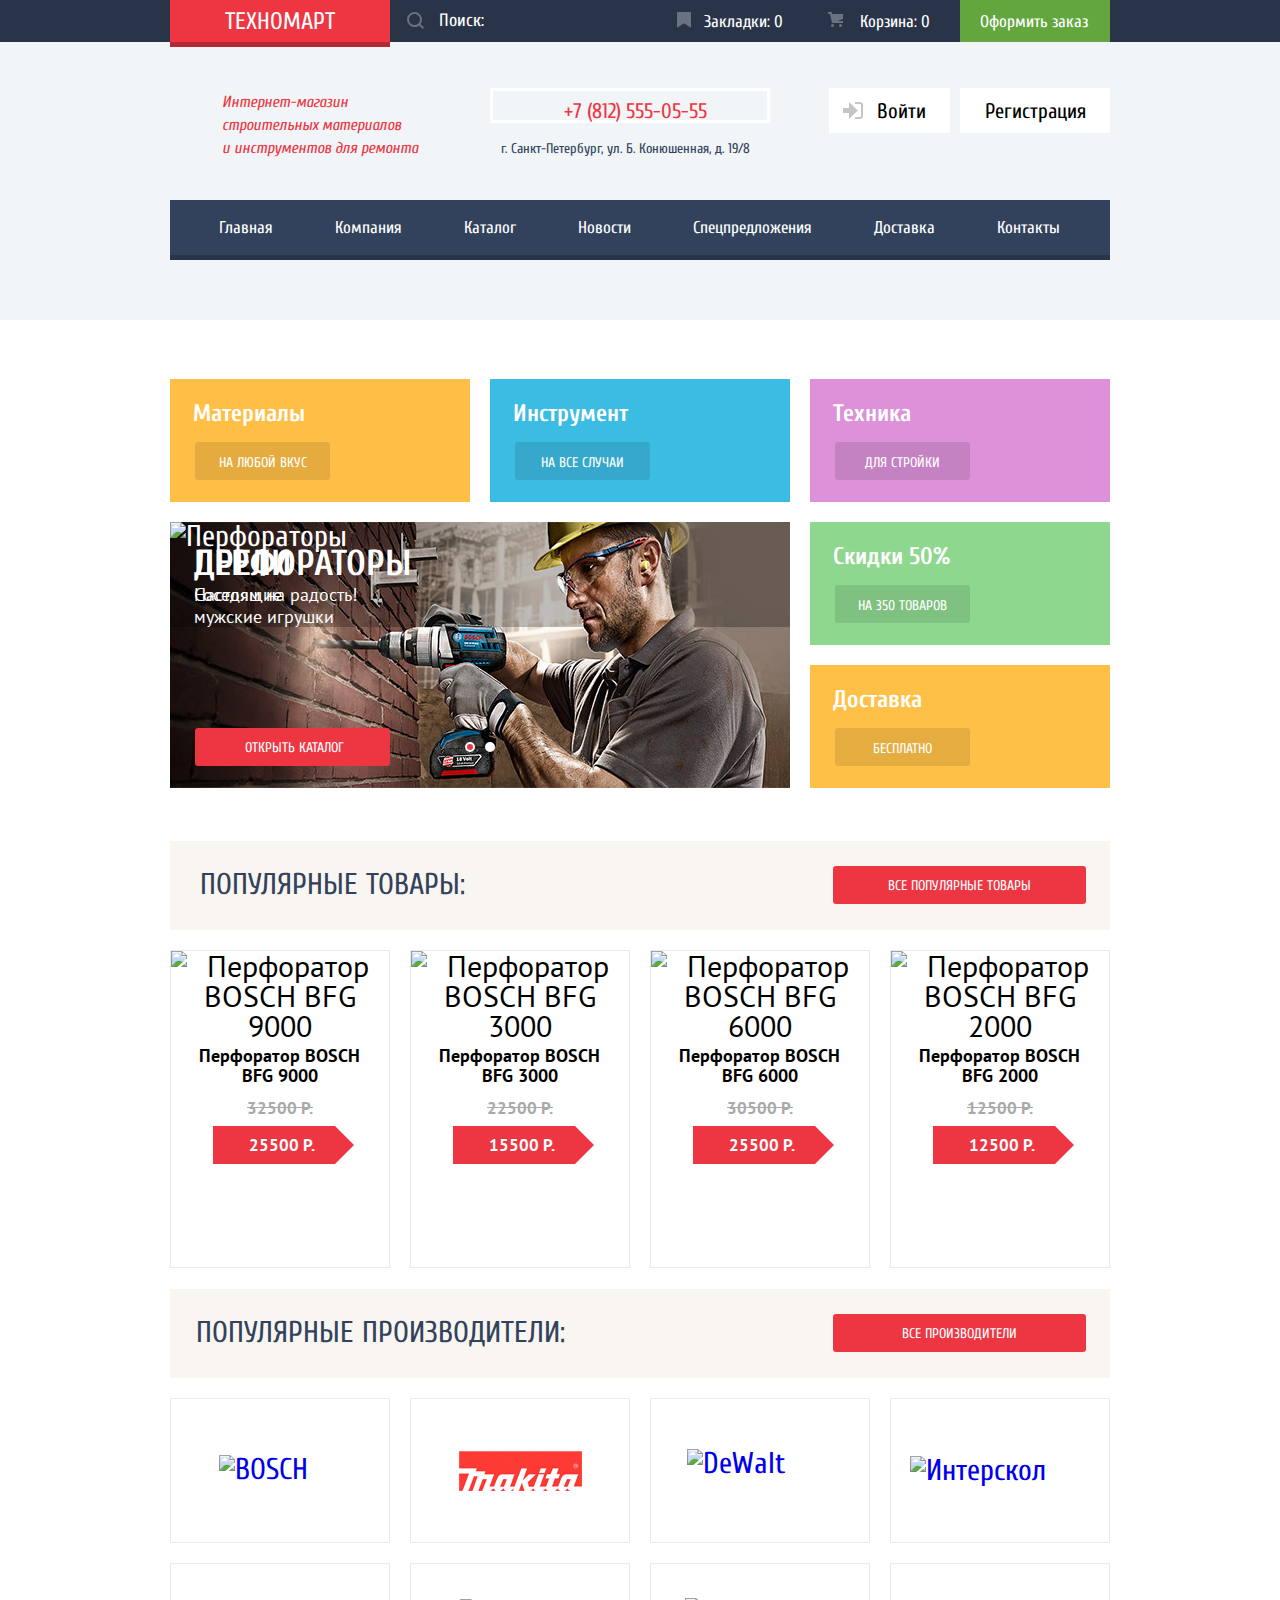
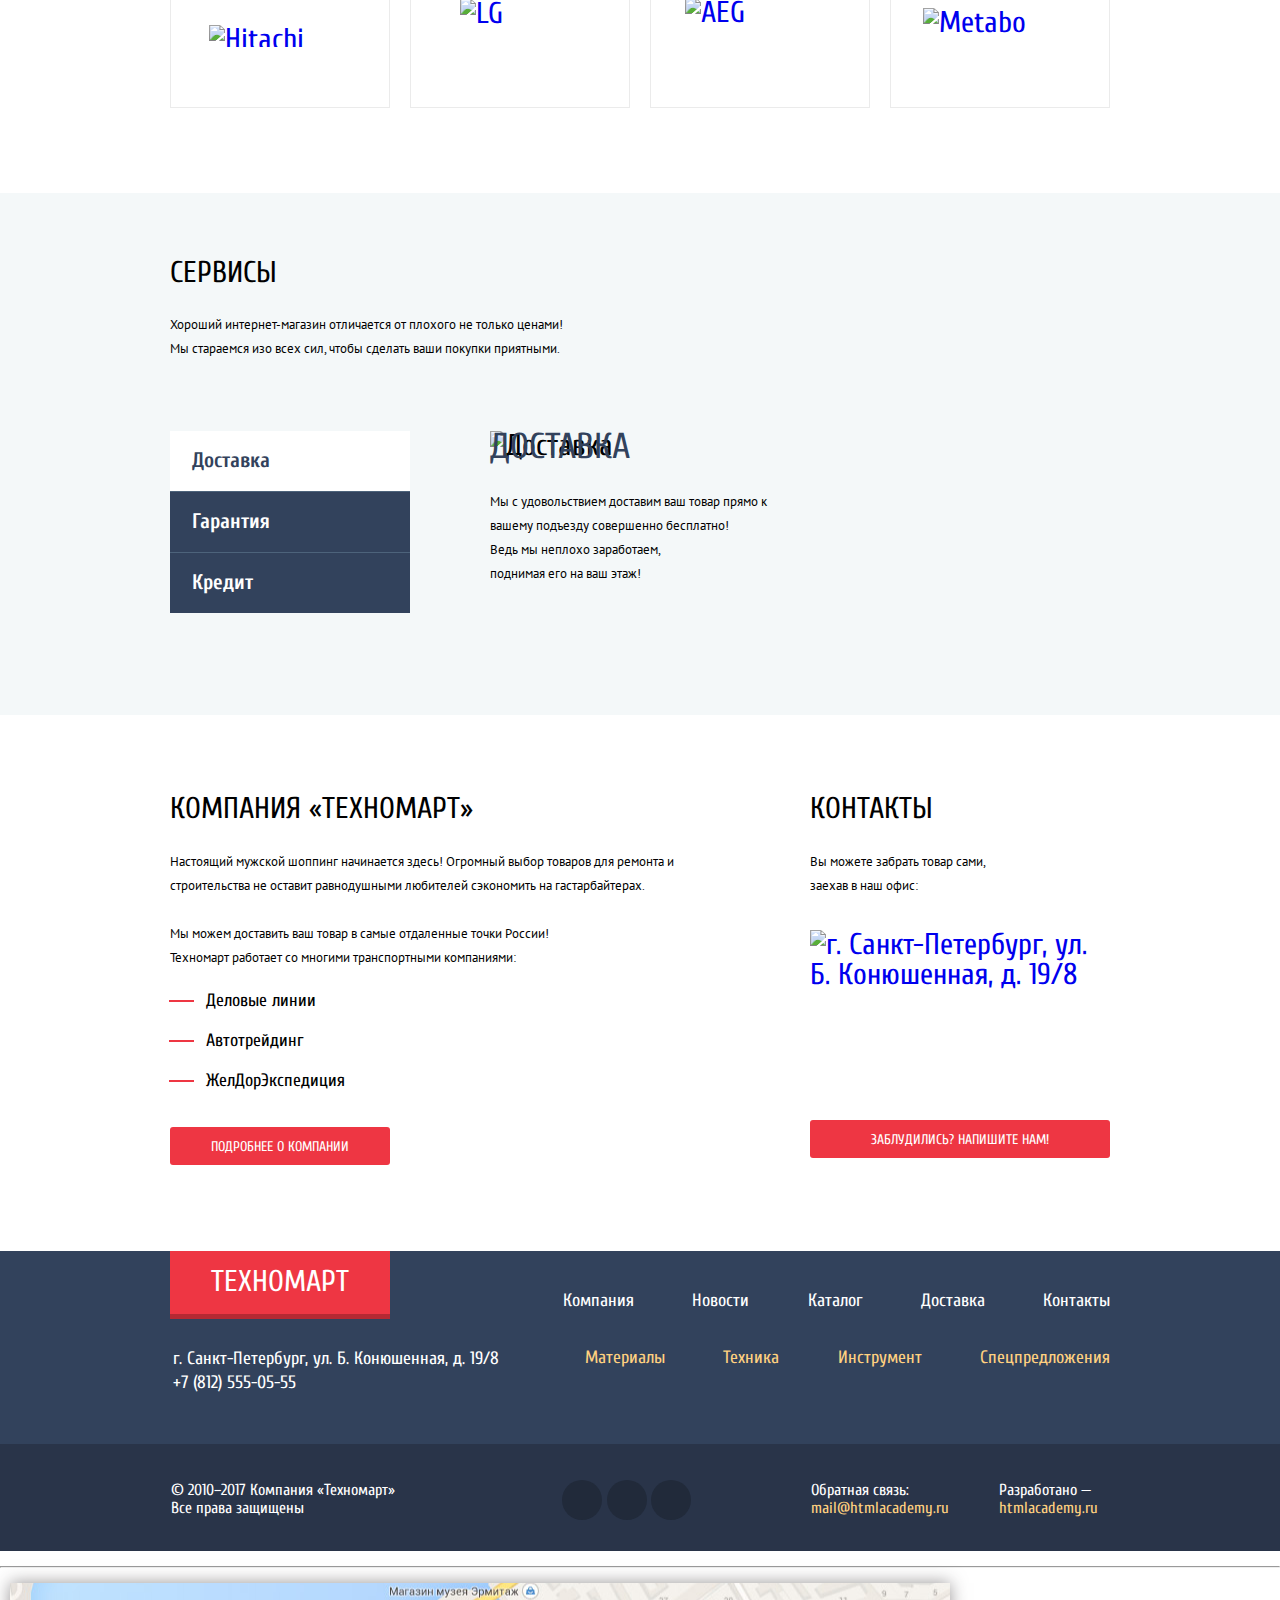
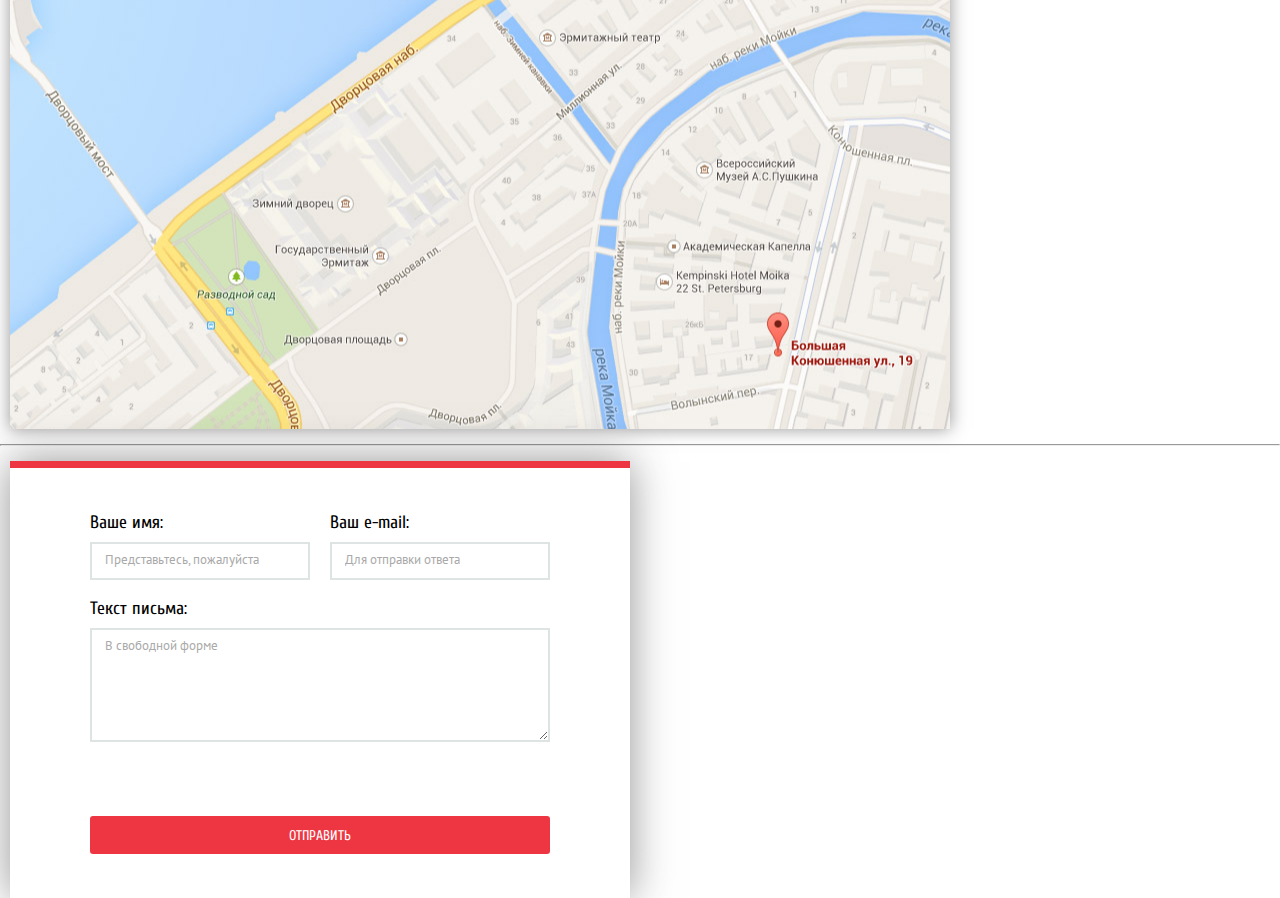
==== index.html @ e3bd639d "Customized service slider and fixed bugs IE11 flex" ====
<!DOCTYPE html>
<html lang="ru">
  <head>
    <meta charset="utf-8">
    <title>HTML Academy: Техномарт</title>
	<link href="https://fonts.googleapis.com/css?family=Cuprum:400,400i,700|PT+Sans:400,700&amp;subset=cyrillic,cyrillic-ext" rel="stylesheet">
	<link href="css/normalize.css" rel="stylesheet">
    <link href="css/style.css" rel="stylesheet">
  </head>
  <body>
	<header class="header-main">
		<div class="header-main-top">
			<div class="container">
				<div class="header-main-top-wrap">
					<div class="site-logo">
						<a class="site-logo__btn" href="#">Техномарт</a>
					</div>
					
					<form class="search-form" action="https://echo.htmlacademy.ru" method="get">
						<label class="visually-hidden" for="search">Поиск:</label>
						<input id="search" class="input search-form__input" type="text" name="search-text" value="" 
							placeholder="Поиск:">
						<svg class="icon search-form__icon" xmlns="http://www.w3.org/2000/svg" width="17" height="17" viewBox="0 0 17 17"><path d="M17 15.586l-3.542-3.542A7.465 7.465 0 0 0 15 7.5 7.5 7.5 0 1 0 7.5 15c1.71 0 3.282-.579 4.544-1.542L15.586 17 17 15.586zM2 7.5C2 4.467 4.467 2 7.5 2 10.532 2 13 4.467 13 7.5c0 3.032-2.468 5.5-5.5 5.5A5.506 5.506 0 0 1 2 7.5z"/></svg>
					</form>
					
					<ul class="user-tools">
						<li>
							<a class="user-tools__item user-tools__item--bookmark" href="#">Закладки: 0</a>
							<svg class="icon user-tools__icon user-tools__icon--bookmark" xmlns="http://www.w3.org/2000/svg" width="14" height="16" viewBox="0 0 14 16"><path  d="M14 15c0 .55-.368.741-.818.426l-5.363-3.765c-.45-.315-1.187-.315-1.637 0L.818 15.426C.368 15.741 0 15.55 0 15V1c0-.55.45-1 1-1h12c.55 0 1 .45 1 1v14z"/></svg>
						</li>
						<li>
							<a class="user-tools__item user-tools__item--cart" href="#">Корзина: 0</a>
							<svg class="icon user-tools__icon user-tools__icon--cart" xmlns="http://www.w3.org/2000/svg" width="15" height="15" viewBox="0 0 15 15"><circle cx="4.5" cy="13.5" r="1.5"/><circle cx="12.5" cy="13.5" r="1.5"/><path d="M15 2H4.07l-.422-2H0v2h2.031l1.985 9H15V9H9.441L15 6.951z"/></svg>
						</li>
						<li><a class="user-tools__item user-tools__item--checkout" href="#">Оформить заказ</a></li>
					</ul>
				</div>
			</div>
		</div>
		<div class="container">
			<div class="header-main-middle">
				<p class="site-description">
					Интернет-магазин <br>
					строительных материалов <br> 
					и инструментов для ремонта</p>
				
				<p class="header-main-contacts">
					<span class="header-main-phone">+7 (812) 555-05-55</span>
					<span class="header-main-address">г. Санкт-Петербург, ул. Б. Конюшенная, д. 19/8</span>
				</p>
				
				<div class="user-login">
					<a class="user-login__btn user-login__btn--auth" href="#">Войти
					<svg class="icon user-login__icon user-login__icon--login" xmlns="http://www.w3.org/2000/svg" width="20" height="17" viewBox="0 0 20 17"><path d="M14.875 8.5L6 0v6H0v5h6v6z"/><path d="M16.986 15.01h-5.027V17h5.027c2.178 0 3.004-1.81 3.029-3.026V3.028C19.99 1.811 19.164 0 16.986 0h-5.027v1.99h5.027c.839 0 .992.681 1.01 1.057v10.904c-.017.376-.171 1.059-1.01 1.059z"/></svg>
					</a>
					<a class="user-login__btn user-login__btn--reg" href="#">Регистрация</a>
				</div>
			</div>
	
			<nav class="navigation-main">
				<ul	class="main-menu-list">
					<li><a class="main-menu-list__item" href="#">Главная</a></li>
					<li><a class="main-menu-list__item" href="#">Компания</a></li>
					<li><a class="main-menu-list__item" href="catalog.html">Каталог</a></li>
					<li><a class="main-menu-list__item" href="#">Новости</a></li>
					<li><a class="main-menu-list__item" href="#">Спецпредложения</a></li>
					<li><a class="main-menu-list__item" href="#">Доставка</a></li>
					<li><a class="main-menu-list__item" href="#">Контакты</a></li>
				</ul>
			</nav>	
		</div>
	</header>
	
	<main class="main-container">
		<h1 class="visually-hidden">Магазин "Техномарт"</h1>
		<div class="container">
			<section class="promo">
				<h2 class="visually-hidden">Промо</h2>
				<div class="promo-wrap-top">
					<div class="promo-item promo-item--materials flag-new">
						<h3 class="promo-item__title">Материалы</h3>
						<a class="promo-item__btn" href="catalog.html">На любой вкус</a>
					</div>
					
					<div class="promo-item promo-item--tools">
						<h3 class="promo-item__title">Инструмент</h3>
						<a class="promo-item__btn" href="catalog.html">На все случаи</a>
					</div>
					
					<div class="promo-item promo-item--technique">
						<h3 class="promo-item__title">Техника</h3>
						<a class="promo-item__btn" href="catalog.html">Для стройки</a>
					</div>
				</div>
				
				<div class="promo-wrap-bottom">
					<div class="promo-slider-wrap">
						<input class="visually-hidden promo-point-left" type="radio" name="promo-slider" id="promo-point1" checked>
						<input class="visually-hidden promo-point-right" type="radio" name="promo-slider" id="promo-point2">
						<label class="slider-btn slider-btn--prev" for="promo-point1">Назад</label>
						<label class="slider-btn slider-btn--next" for="promo-point2">Далее</label>						
						<div class="promo-slides">
							<div class="promo-slide promo-slide--pp1">
								<h3 class="promo-slide__title">Перфораторы</h3>
								<p class="promo-slide__description">Настоящие мужские игрушки</p>
								<img src="img/promo-slide1.jpg" width="620" height="266" alt="Перфораторы">
							</div>
							
							<div class="promo-slide promo-slide--pp2">
								<h3 class="promo-slide__title">Дрели</h3>
								<p class="promo-slide__description">Соседям на радость!</p>
								<img src="img/promo-slide2.jpg" width="620" height="266" alt="Дрели">
							</div>
						</div>
						<div class="promo-slider-controls">
							<label class="controls controls-1" for="promo-point1">Первый слайд</label>
							<label class="controls controls-2" for="promo-point2">Второй слайд</label>
						</div>
						<a class="red-btn promo-slider-wrap__red-btn" href="catalog.html">Открыть каталог</a>
					</div>	  
					
					<div class="promo-wrap-bottom__right">
						<div class="promo-item promo-item--discount">
							<h3 class="promo-item__title">Скидки 50%</h3>
							<a class="promo-item__btn" href="catalog.html">На 350 товаров</a>
						</div>
						
						<div class="promo-item promo-item--shipping">
								<h3 class="promo-item__title">Доставка</h3>
								<a class="promo-item__btn" href="catalog.html">Бесплатно</a>
						</div>
					</div>
				</div>
			</section>
		</div>
		
		<div class="container">
			<section class="popular-products">
				<div class="popular-products-wrap">
					<h2 class="popular-products__title">Популярные товары:</h2>
					<a class="red-btn popular-products__red-btn" href="#">Все популярные товары</a>
				</div>
				<ul class="products">
					<li class="product">
						<img class="product__image" src="img/product-1.jpg" width="218" height="170" 
								alt="Перфоратор BOSCH BFG 9000">
						<h3 class="product__title">Перфоратор BOSCH BFG 9000</h3>
						<p class="product__price">
							<span class="product__discount">32500 Р.</span>
							<span class="product__cost">25500 Р.</span>
						</p>
						<div class="hover-product">
							<button class="hover-product__buy">Купить
								<svg class="hover-product__icon" xmlns="http://www.w3.org/2000/svg" width="15" height="15" viewBox="0 0 15 15"><circle fill="#ffffff" cx="4.5" cy="13.5" r="1.5"/><circle fill="#ffffff" cx="12.5" cy="13.5" r="1.5"/><path fill="#ffffff" d="M15 2H4.07l-.422-2H0v2h2.031l1.985 9H15V9H9.441L15 6.951z"/></svg>
							</button>
							<button class="hover-product__bookmark">В закладки</button>
						</div>
					</li>
					
					<li class="product">
						<img class="product__image" src="img/product-2.jpg" width="218" height="170" 
								alt="Перфоратор BOSCH BFG 3000">
						<h3 class="product__title">Перфоратор BOSCH BFG 3000</h3>
						<p class="product__price">
							<span class="product__discount">22500 Р.</span>
							<span class="product__cost">15500 Р.</span>
						</p>
						<div class="hover-product">
							<button class="hover-product__buy">Купить
								<svg class="hover-product__icon" xmlns="http://www.w3.org/2000/svg" width="15" height="15" viewBox="0 0 15 15"><circle fill="#ffffff" cx="4.5" cy="13.5" r="1.5"/><circle fill="#ffffff" cx="12.5" cy="13.5" r="1.5"/><path fill="#ffffff" d="M15 2H4.07l-.422-2H0v2h2.031l1.985 9H15V9H9.441L15 6.951z"/></svg>
							</button>
							<button class="hover-product__bookmark">В закладки</button>
						</div>
					</li>
					
					<li class="product">
						<img class="product__image" src="img/product-3.jpg" width="218" height="170" 
								alt="Перфоратор BOSCH BFG 6000">
						<h3 class="product__title">Перфоратор BOSCH BFG 6000</h3>
						<p class="product__price">
							<span class="product__discount">30500 Р.</span>
							<span class="product__cost">25500 Р.</span>
						</p>
						<div class="hover-product">
							<button class="hover-product__buy">Купить
								<svg class="hover-product__icon" xmlns="http://www.w3.org/2000/svg" width="15" height="15" viewBox="0 0 15 15"><circle fill="#ffffff" cx="4.5" cy="13.5" r="1.5"/><circle fill="#ffffff" cx="12.5" cy="13.5" r="1.5"/><path fill="#ffffff" d="M15 2H4.07l-.422-2H0v2h2.031l1.985 9H15V9H9.441L15 6.951z"/></svg>
							</button>
							<button class="hover-product__bookmark">В закладки</button>
						</div>
					</li>
					
					<li class="product flag-new">
						<img class="product__image" src="img/product-4.jpg" width="218" height="170" 
								alt="Перфоратор BOSCH BFG 2000">
						<h3 class="product__title">Перфоратор BOSCH BFG 2000</h3>
						<p class="product__price">
							<span class="product__discount product__discount--false">12500 Р.</span>
							<span class="product__cost">12500 Р.</span>
						</p>
						<div class="hover-product">
							<button class="hover-product__buy">Купить
								<svg class="hover-product__icon" xmlns="http://www.w3.org/2000/svg" width="15" height="15" viewBox="0 0 15 15"><circle fill="#ffffff" cx="4.5" cy="13.5" r="1.5"/><circle fill="#ffffff" cx="12.5" cy="13.5" r="1.5"/><path fill="#ffffff" d="M15 2H4.07l-.422-2H0v2h2.031l1.985 9H15V9H9.441L15 6.951z"/></svg>
							</button>
							<button class="hover-product__bookmark">В закладки</button>
						</div>
					</li>
				</ul>
			</section>
			
			<section class="popular-manufacturers">
				<div class="popular-manufacturers-wrap">
					<h2 class="popular-manufacturers__title">Популярные производители:</h2>
					<a class="red-btn popular-popular-manufacturers__red-btn" href="#">Все производители</a>
				</div>
				<ul class="manufacturers">
					<li>
						<a class="manufacturer" href="#">
							<img src="img/bosch.png" width="122" height="32" alt="BOSCH">
						</a>
					</li>
					
					<li>
						<a class="manufacturer" href="#">
							<img src="img/makitta.png" width="123" height="40" alt="Makitta">
						</a>
					</li>
					
					<li>
						<a class="manufacturer" href="#">
							<img src="img/dewalt.png" width="146" height="44" alt="DeWalt">
						</a>
					</li>
					<li>
						<a class="manufacturer" href="#">
							<img src="img/interskol.png" width="180" height="30" alt="Интерскол">
						</a>
					</li>
					
					<li>
						<a class="manufacturer" href="#">
							<img src="img/hitachi.png" width="143" height="22" alt="Hitachi">
						</a>
					</li>
					
					<li>
						<a class="manufacturer" href="#">
							<img src="img/lg.png" width="121" height="73" alt="LG">
						</a>
					</li>
					<li>
						<a class="manufacturer" href="#">
							<img src="img/aeg.png" width="151" height="76" alt="AEG">
						</a>
					</li>
					
					<li>
						<a class="manufacturer" href="#">
							<img src="img/metabo.png" width="155" height="55" alt="Metabo">
						</a>
					</li>
				</ul>
			</section>
		</div>
		
		<div class="services-wrap">
			<div class="container">
				<section class="services">
					<h2 class="services__title">Сервисы</h2>
					<p class="services__description">Хороший интернет-магазин отличается от плохого не только ценами! 
						Мы стараемся изо всех сил, чтобы сделать ваши покупки приятными.</p>
					<div class="service-slider-wrap">
						<input class="visually-hidden service-point-1" type="radio" name="service-slider" id="service-point1" checked>
						<input class="visually-hidden service-point-2" type="radio" name="service-slider" id="service-point2">
						<input class="visually-hidden service-point-3" type="radio" name="service-slider" id="service-point3">

						<ul class="service-slider-controls">
							<li class="service-slider-control">
								<label class="service-slider__btn service-slider__btn--1" for="service-point1">Доставка</label>
							</li>
							
							<li class="service-slider-control">
								<label class="service-slider__btn service-slider__btn--2" for="service-point2">Гарантия</label>
							</li>
							
							<li class="service-slider-control">
								<label class="service-slider__btn service-slider__btn--3" for="service-point3">Кредит</label>
							</li>
						</ul>

						<div class="service-slides">
							<div class="service-slide service-slide--sp1">
								<h3 class="service-slide__title">Доставка</h3>
								<p class="service-slide__description service-slide__description--sp1">
								Мы с удовольствием доставим ваш товар прямо к вашему подъезду совершенно бесплатно! <br>
								Ведь мы неплохо заработаем, <br> 
								поднимая его на ваш этаж!</p>
								<img src="img/serv-slide1.jpg" width="630" height="284" alt="Доставка">
							</div>
							
							<div class="service-slide service-slide--sp2">
								<h3 class="service-slide__title">Гарантия</h3>
								<p class="service-slide__description service-slide__description--sp2">
									Если купленный у нас товар поломается или заискрится, <br>
									а также в случае пожара, спровоцированного его возгоранием,  <br>
									вы всегда можете быть уверены в нашей гарантии. Мы обменяем 
									сгоревший товар на новый. <br>
									Дом уж восстановите как-нибудь сами.</p>
								<img src="img/serv-slide2.jpg" width="630" height="284" alt="Гарантия">
							</div>
							
							<div class="service-slide service-slide--sp3">
								<h3 class="service-slide__title">Кредит</h3>
								<p class="service-slide__description service-slide__description--sp3">Залезть в долговую яму стало проще! Кредитные консультанты придут вам на помощь.</p>
								<img src="img/serv-slide3.jpg" width="465" height="285" alt="Кредит">
								<button class="red-btn service-slide__red-btn">Отправить заявку</button>
							</div>
						</div>
					</div>
				</section>
			</div>
		</div>

		<div class="container">
			<div class="container-about-company">
				<section class="company-technomart">
					<h2 class="company-technomart__title">Компания «Техномарт»</h2>
					<p class="company-technomart__description">Настоящий мужской шоппинг начинается здесь! 
						Огромный выбор товаров для ремонта и строительства не оставит равнодушными любителей 
						сэкономить на гастарбайтерах.</p>
					<p class="company-technomart__description company-technomart__description--second">Мы можем доставить ваш товар в самые отдаленные 
						точки России! Техномарт работает со многими транспортными компаниями: </p>
					<ul class="routes-list">
						<li class="routes-list__item">Деловые линии</li>
						<li class="routes-list__item">Автотрейдинг</li>
						<li class="routes-list__item">ЖелДорЭкспедиция</li>
					</ul>	
					<a class="red-btn company-technomart__red-btn" href="#">Подробнее о компании</a>
				</section>
				
				<section class="main-contacts">
					<h2 class="main-contacts__title">Контакты</h2>
					<p class="main-contacts__description">Вы можете забрать товар сами, заехав в наш офис:</p>
					<div class="main-contacts__map">
						<a href="#">
							<img src="img/map.jpg" width="295" height="150" alt="г. Санкт-Петербург, 
                            ул. Б. Конюшенная, д. 19/8">
						</a>
					</div>
					<button class="red-btn main-contacts__red-btn">Заблудились? Напишите нам!</button>
				</section>
			</div>
		</div>
	</main>
	
	<footer class="footer-main">
		<div class="container">
			<div class="footer-main-top">
				<div class="site-logo">
					<a class="site-logo__btn site-logo__btn--footer" href="#">Техномарт</a>
				</div>
				<ul class="footer-menu-upper">
					<li><a class="footer-menu-upper__item" href="#">Компания</a></li>
					<li><a class="footer-menu-upper__item" href="#">Новости</a></li>
					<li><a class="footer-menu-upper__item" href="#">Каталог</a></li>
					<li><a class="footer-menu-upper__item" href="#">Доставка</a></li>
					<li><a class="footer-menu-upper__item" href="#">Контакты</a></li>
				</ul>
			</div>
			<div class="footer-main-middle">
				<p class="footer-main-contacts">г. Санкт-Петербург, ул. Б. Конюшенная, д. 19/8 <br>
					+7 (812) 555-05-55</p>
				<ul class="footer-menu-lower">
					<li><a class="footer-menu-lower__item" href="#">Материалы</a></li>
					<li><a class="footer-menu-lower__item" href="#">Техника</a></li>
					<li><a class="footer-menu-lower__item" href="#">Инструмент</a></li>
					<li><a class="footer-menu-lower__item" href="#">Спецпредложения</a></li>
				</ul>
			</div>
		</div>
		
		<div class="footer-main-bottom-wrap">
			<div class="container">
				<div class="footer-main-bottom">
					<p class="footer-copyright-technomart">© 2010–2017 Компания «Техномарт» <br> Все права защищены</p>
					<ul class="footer-social">
						<li><a class="footer-social__btn footer-social__btn--vk" href="#">Вконтакте</a></li>
						<li><a class="footer-social__btn footer-social__btn--fb" href="#">Фейсбук</a></li>
						<li><a class="footer-social__btn footer-social__btn--ig" href="#">Инстаграм</a></li>
					</ul>
					<div class="footer-feedback">
						<span>Обратная связь:</span>
						<a class="footer-feedback__btn" href="#">mail@htmlacademy.ru</a>
					</div>
					<div class="footer-copyright-htmlacademy">
						<span>Разработано &mdash;</span>
						<a class="footer-copyright-htmlacademy__btn" href="https://htmlacademy.ru">htmlacademy.ru</a>
					</div>
				</div>
			</div>
		</div>
	</footer>
	
	<!--Modals-map--><hr>
	<section class="modal modal-map">
      <h2 class="visually-hidden">Карта</h2>
      <button class="btn-close">Закрыть</button>
    </section>

	<!--Modals-feedback--><hr>
	<section class="modal modal-feedback">
		<div class="modal-feedback__container">
			<h2 class="visually-hidden">Обратная связь</h2>
			<div class="modal-feedback__top-wrap">
				<div class="modal-feedback__top-left">
					<label class="modal-feedback__title" for="mdl-name">Ваше имя:</label>
					<input class="modal-feedback__input" type="text" name="modal-feedback__name" id="mdl-name" placeholder="Представьтесь, пожалуйста">
				</div>
				<div class="modal-feedback__top-right">
					<label class="modal-feedback__title" for="mdl-mail">Ваш e-mail:</label>
					<input class="modal-feedback__input" type="e-mail" name="modal-feedback__mail" id="mdl-mail" placeholder="Для отправки ответа">
				</div>
			</div>
			<label class="modal-feedback__title modal-feedback__title--latter" for="mdl-latter">Текст письма:</label>
			<textarea class="modal-feedback__latter" id="mdl-latter" placeholder="В свободной форме"></textarea>
			<button class="red-btn modal-feedback__red-btn">Отправить</button>
			<button class="btn-close">Закрыть</button>
		</div>
	</section>
  </body>
</html>
---- css/style.css ----
/*    Both    */

html,
body {
	min-width: 1200px;
	margin: 0;
	padding: 0;

	font-weight: normal;
	font-size: 30px;
	line-height: 30px;
	font-family: "Cuprum", "Times New Roman", sans-serif;
	color: #000000;
	text-transform: none;
	font-style: normal;

	background-color: #ffffff;
}

a {
	margin: 0;
	padding: 0;

	text-decoration: none;
}

/* IE 11 visually-hidden */
_:-ms-fullscreen,
:root .visually-hidden {
	position: absolute;

	width: 1px;
	height: 1px;
	margin: -1px;
	padding: 0;
	overflow: hidden;

	border: 0;

	clip: rect(0 0 0 0);
}

.visually-hidden:not(:focus):not(:active) {
	position: absolute;

	width: 1px;
	height: 1px;
	margin: -1px;
	padding: 0;
	overflow: hidden;

	font-weight: normal;
	font-size: 30px;
	line-height: 30px;
	font-family: "Cuprum", "Times New Roman", sans-serif;
	font-style: normal;
	white-space: nowrap;

	border: 0;

	clip: rect(0 0 0 0);
	clip-path: inset(100%);
}

.icon {
	position: absolute;
	left: 17px;

	opacity: 0.3;

	fill: #ffffff;
	pointer-events: none;
}

.red-btn {
	display: block;
	min-height: 18px;
	margin: 0;
	padding: 0;
	padding-top: 11px;
	padding-bottom: 9px;

	font-size: 14px;
	line-height: 18px;
	font-family: "Cuprum", "Times New Roman", sans-serif;
	text-align: center;
	color: #ffffff;
	text-transform: uppercase;

	background-color: #ee3643;
	border: 0;
	border-radius: 3px;
	cursor: pointer;
}

.red-btn:hover {
	background-color: #ca2c37;
}

.red-btn:active {
	background-color: #ba2732;
}

.container {
	width: 940px;
	margin: 0 auto;
	padding: 0 10px;
}

/*		index.html		*/

.header-main {
	min-height: 320px;
	margin-bottom: 59px;

	background-color: #f1f5f7;
}

.header-main-top {
	min-height: 42px;

	color: #ffffff;

	background-color: #293449;
}

.header-main-top-wrap {
	display: flex;
	width: 940px;
	height: 42px;
}


.site-logo {
	width: 220px;
}


.site-logo .site-logo__btn {
	display: block;
	width: 220px;
	min-height: 32px;
	padding-top: 10px;

	font-size: 24px;
	line-height: 24px;
	text-align: center;
	color: #ffffff;
	text-transform: uppercase;

	background-color: #ee3643;
	box-shadow: 0 5px 0 0 #b52933;
}

.site-logo .site-logo__btn:hover {
	background-color: #ca2c37;
	box-shadow: 0 5px 0 0 #9a212a;
}

.site-logo .site-logo__btn:active {
	background-color: #ba2732;
	box-shadow: 0 5px 0 0 #8e1e26;
}

.site-logo .site-logo__btn--footer {
	min-height: 47px;
	padding-top: 16px;

	font-size: 30px;
	line-height: 30px;
}

.search-form {
	position: relative;

	margin: 0;
	padding: 0;

	background-color: #293449;
}

.search-form .search-form__input {
	width: 221px;
	min-height: 41px;
	margin: 0;
	padding: 0;
	padding-bottom: 1px;
	padding-left: 49px;

	font-weight: normal;
	font-size: 18px;
	line-height: 17px;
	font-family: "Cuprum", "Times New Roman", sans-serif;
	color: #ffffff;
	font-style: normal;

	background-color: #293449;
	border: 0;
	outline: 0;
	cursor: pointer;
}

.search-form .search-form__input::-webkit-input-placeholder {
	/* Chrome/Opera/Safari */
	color: #ffffff;
}
.search-form .search-form__input::-moz-placeholder {
	/* Firefox 19+ */
	color: #ffffff;
}
.search-form .search-form__input:-ms-input-placeholder {
	/* IE 10+ */
	color: #ffffff;
}

.search-form .search-form__input:hover {
	background-color: #212a3a;
}

.search-form .search-form__input:hover ~ .search-form__icon {
	opacity: 1;
}

.search-form .search-form__input:focus {
	color: #000000;

	background-color: #ffffff;
}

.search-form .search-form__input:focus ~ .search-form__icon {
	opacity: 1;

	fill: #ee3643;
}

.search-form .search-form__icon {
	top: 12px;
	bottom: 13px;
}

.user-tools {
	display: flex;
	flex-wrap: wrap;
	margin: 0;
	padding: 0;

	list-style: none;
}

.user-tools li {
	position: relative;

	margin: 0;
	padding: 0;
}

.user-tools .user-tools__item {
	display: block;
	height: 18px;
	padding-top: 13px;
	padding-bottom: 11px;

	font-size: 17px;
	line-height: 18px;
	color: #ffffff;

	background-color: #293449;
}

.user-tools .user-tools__item:hover {
	background-color: #212a3a;
}

.user-tools .user-tools__item:hover ~ .user-tools__icon {
	opacity: 1;
}

.user-tools .user-tools__item:active {
	color: rgba(255,255,255, 0.6);

	background-color: #161d29;
}

.user-tools .user-tools__item:active ~ .user-tools__icon {
	opacity: 0.5;
}

.user-tools .user-tools__item--bookmark {
	width: 106px;
	padding-left: 44px;
}

.user-tools .user-tools__item--cart {
	width: 100px;
	padding-left: 50px;
}

.user-tools .user-tools__item--checkout {
	width: 130px;
	padding-left: 20px;

	background-color: #63a63e;
}

.user-tools .user-tools__item--checkout:hover {
	background-color: #5fbb2d;
}

.user-tools .user-tools__item--checkout:active {
	background-color: #518534;
}

.user-tools .user-tools__item--red {
	background-color: #ee3643;
}

.user-tools .user-tools__item--red:hover {
	background-color: #ca2c37;
}

.user-tools .user-tools__item--red:active {
	background-color: #ba2732;
}

.user-tools .user-tools__icon {
	top: 12px;
}

.user-tools .user-tools__icon--cart {
	left: 18px;
}

.user-tools .user-tools__icon--bookmark {
	left: 17px;
}

.header-main-middle {
	display: flex;
	justify-content: space-between;
	height: 158px;
}

.site-description {
	width: 248px;
	margin: 0;
	padding: 0;
	padding-top: 49px;
	padding-left: 52px;

	font-size: 16px;
	line-height: 23px;
	color: #ee3643;
	font-style: italic;
}

.header-main-contacts {
	width: 300px;
	margin: 0;
	padding: 0;
	padding-top: 46px;
}

.header-main-phone {
	position: relative;

	display: block;
	width: 203px;
	min-height: 18px;
	margin-bottom: 14px;
	padding-top: 11px;
	padding-left: 71px;

	font-size: 21px;
	line-height: 18px;
	color: #ee3643;

	border: 3px solid #ffffff;
}

.header-main-phone::before {
	content: "";
	position: absolute;
	top: 10px;
	left: 13px;

	width: 18px;
	height: 19px;

	background-image: url(../img/icon-phone.svg);
	background-repeat: no-repeat;
}

.header-main-address {
	display: block;
	width: 270px;
	min-height: 28px;

	font-size: 14px;
	line-height: 24px;
	text-align: center;
	color: #32425c;
}

.user-login {
	width: 300px;
	padding-top: 46px;

	font-size: 0;
	text-align: right;
}

.user-login .user-login__btn {
	position: relative;

	display: inline-block;
	min-height: 31px;
	margin: 0;
	padding: 0;
	padding-top: 14px;

	font-size: 16px;
	line-height: 18px;
	font-family: "Cuprum", "Times New Roman", sans-serif;
	vertical-align: top;
	text-align: left;
	color: #32425c;

	background-color: #ffffff;
	border: 0;
	cursor: pointer;
}

.user-login .user-login__btn:hover {
	color: #ee3643;
}

.user-login__btn--auth:hover .user-login__icon--login,
.user-login__btn--logof:hover .user-login__icon--logoff,
.user-login__btn--name:hover .user-login__icon--name {
	fill: #32425c;
}

.user-login .user-login__btn:active {
	color: rgba(0,0,0, 0.3);
}

.user-login__btn--auth:active .user-login__icon--login,
.user-login__btn--logof:active .user-login__icon--logoff,
.user-login__btn--name:active .user-login__icon--name {
	fill: #c5c5c5;
}

.user-login .user-login__btn--auth,
.user-login .user-login__btn--reg {
	font-size: 21px;
	line-height: 18px;
	color: #000000;
}

.user-login .user-login__btn--auth {
	width: 73px;
	margin-right: 10px;
	padding-left: 48px;
}

.user-login .user-login__btn--reg {
	width: 150px;

	text-align: center;
}

.user-login .user-login__btn--name,
.user-login .user-login__btn--logof {
	font-size: 21px;
	line-height: 18px;
	color: #000000;

	background-color: #ffffff;
}

.user-login .user-login__btn--name {
	width: 198px;
	margin-right: 14px;
	padding-left: 47px;
}

.user-login .user-login__btn--logof {
	width: 40px;
	min-height: 45px;

	font-size: 0;
}

.user-login .user-login__btn--orders,
.user-login .user-login__btn--acc {
	padding: 0;

	font-size: 16px;
	line-height: 18px;
	color: #32425c;
	text-decoration: underline;

	background-color: #f2f6f8;
}

.user-login .user-login__btn--orders {
	min-height: 19px;
	margin-right: 32px;
}

.user-login .user-login__btn--orders::after {
	content: "";
	position: absolute;
	bottom: 8px;
	left: 90px;

	border: 2px solid #32425c;
	border-radius: 50% 50%;
}

.user-login .user-login__btn--acc {
	margin-right: 72px;
}

.user-login .user-login__profile {
	width: 299px;
	min-height: 45px;
	margin-bottom: 8px;
	margin-left: 1px;

	font-size: 0;

	background-color: #ffffff;
}

.user-login .user-login__icon {
	bottom: 14px;

	opacity: 1;

	fill: #c5c5c5;
}


.user-login .user-login__icon--login {
	left: 14px;
}

.user-login .user-login__icon--logoff {
	left: 10px;
}

.user-login .user-login__icon--name {
	left: 13px;
}

.navigation-main {
	width: 940px;
	min-height: 55px;

	background-color: #32425c;
	border-bottom: 5px solid #293449;
}

.main-menu-list {
	width: 904px;
	min-height: 55px;
	margin: 0 auto;
	padding: 0;

	list-style: none;
	font-size: 0;
}

.main-menu-list li {
	display: inline-block;
	margin: 0;
	padding: 0;

	vertical-align: top;
}

.main-menu-list .main-menu-list__item {
	display: block;
	min-height: 37px;
	padding-top: 18px;
	padding-right: 31px;
	padding-left: 31px;

	font-size: 17px;
	line-height: 20px;
	color: #ffffff;

	background-color: #32425c;
}

.main-menu-list .main-menu-list__item:hover {
	background-color: #293449;
}

.main-menu-list .main-menu-list__item:active {
	color: rgba(255,255,255, 0.5);

	background-color: #1d2739;
}



.promo {
	width: 940px;
	min-height: 409px;
	margin-bottom: 53px;
}

.promo .flag-new::before {
	top: 0;
	right: 0;
}

.promo-wrap-top {
	display: flex;
	justify-content: space-between;
	margin-bottom: 20px;
}

.promo-item {
	position: relative;

	width: 300px;
	min-height: 123px;
}

.promo-item::after {
	content: "";
	position: absolute;

	background-repeat: no-repeat;
	background-position: center;
}

.promo-item .promo-item__title {
	margin: 0;
	padding: 0;
	padding-top: 20px;
	padding-left: 23px;

	font-weight: bold;
	font-size: 24px;
	line-height: 30px;
	color: #ffffff;
}

.promo-item .promo-item__btn {
	display: block;
	width: 135px;
	min-height: 26px;
	margin-top: 13px;
	margin-left: 25px;
	padding-top: 12px;

	font-size: 14px;
	line-height: 18px;
	text-align: center;
	color: #ffffff;
	text-transform: uppercase;

	background-color: rgba(0,0,0, 0.1);
	border-radius: 3px;
}

.promo-item .promo-item__btn:hover {
	background-color: rgba(0,0,0, 0.2);
}

.promo-item .promo-item__btn:active {
	background-color: rgba(0,0,0, 0.3);
}

.promo-item--materials {
	background-color: #ffbf47;
}

.promo-item--materials::after {
	top: 31px;
	right: 43px;

	width: 44px;
	height: 65px;

	background-image: url("../img/icon-1.svg");
}

.promo-item--tools {
	background-color: #3bbce3;
}

.promo-item--tools::after {
	top: 33px;
	right: 27px;

	width: 75px;
	height: 61px;

	background-image: url("../img/icon-2.svg");
}

.promo-item--technique {
	background-color: #dc91d8;
}

.promo-item--technique::after {
	top: 31px;
	right: 31px;

	width: 78px;
	height: 62px;

	background-image: url("../img/icon-3.svg");
}

.promo-item--discount {
	background-color: #8ed78f;
}

.promo-item--discount::after {
	top: 26px;
	right: 45px;

	width: 59px;
	height: 72px;

	background-image: url("../img/icon-4.svg");
}

.promo-item--shipping {
	background-color: #ffc047;
}

.promo-item--shipping::after {
	top: 32px;
	right: 31px;

	width: 78px;
	height: 63px;

	background-image: url("../img/icon-5.svg");
}


.promo-wrap-bottom {
	display: flex;
	justify-content: space-between;
	width: 940px;
	height: 266px;
}

.promo-wrap-bottom .promo-wrap-bottom__right {
	display: flex;
	flex-direction: column;
	justify-content: space-between;
	width: 300px;
	height: 266px;
}

.promo-slider-wrap {
	position: relative;

	width: 620px;
	height: 266px;

	background-color: #000000;
}

.promo-slider-controls {
	position: absolute;
	bottom: 36px;
	left: 50%;
	z-index: 10;

	width: 40px;
	min-height: 10px;
	margin: 0;
	margin-left: -20px;
	padding: 0;

	font-size: 0;
	line-height: 0;
	text-align: center;
}

.controls {
	display: inline-block;
	width: 6px;
	height: 6px;
	margin: 0;
	padding: 0;

	font-size: 0;

	background-color: #ffffff;
	border: 2px solid #ffffff;
	border-radius: 50% 50%;
	cursor: pointer;
}

.promo-slider-controls .controls:first-of-type {
	margin-right: 10px;
}

.promo-point-left,
.promo-point-right {
	display: none;
}


.promo-slide {
	position: absolute;

	color: #ffffff;
}

.promo-slide .promo-slide__title {
	position: absolute;
	top: 20px;
	left: 24px;

	margin: 0;
	padding: 0;

	font-size: 36px;
	line-height: 43px;
	text-transform: uppercase;
}
.promo-slide .promo-slide__description {
	position: absolute;
	top: 62px;
	left: 24px;

	margin: 0;
	padding: 0;

	font-size: 18px;
	line-height: 22px;
	font-family: "PT Sans", "Times New Roman", sans-serif;
}

.promo-slides {
}

.promo-point-left:checked ~ .promo-slider-controls .controls-1,
.promo-point-right:checked ~ .promo-slider-controls .controls-2 {
	background-color: #ee3643;
}

.promo-point-left:checked ~ .promo-slides .promo-slide--pp1,
.promo-point-right:checked ~ .promo-slides .promo-slide--pp2 {
	z-index: 5;
}

.promo-slider-wrap .promo-slider-wrap__red-btn {
	position: absolute;
	bottom: 22px;
	left: 25px;
	z-index: 10;

	width: 192px;
	padding-left: 3px;
}

.slider-btn {
	position: absolute;
	bottom: 112px;
	z-index: 10;

	display: block;
	width: 22px;
	height: 40px;
	margin: 0;
	padding: 0;

	font-size: 0;

	background-color: transparent;
	background-repeat: no-repeat;
	background-position: center;
	border: 0 none;
	cursor: pointer;
}

.slider-btn--prev {
	left: 25px;

	background-image: url("../img/icon-left.svg");
}

.slider-btn--next {
	right: 20px;

	background-image: url("../img/icon-right.svg");
}

.popular-products {
	min-height: 427px;
	margin-bottom: 21px;
}

.popular-manufacturers {
	min-height: 419px;
	margin-bottom: 85px;
}

.popular-products-wrap,
.popular-manufacturers-wrap {
	display: flex;
	width: 940px;
	height: 89px;
	margin-bottom: 20px;

	background-color: #f9f5f0;
}

.popular-products .popular-products__title,
.popular-manufacturers .popular-manufacturers__title {
	width: 400px;
	min-height: 38px;
	margin: 0;
	margin-top: 29px;
	margin-right: auto;
	margin-left: 30px;
	padding: 0;

	font-weight: normal;
	font-size: 30px;
	line-height: 30px;
	color: #32425c;
	text-transform: uppercase;
}

.popular-manufacturers .popular-manufacturers__title {
	margin-left: 26px;
}

.popular-products .popular-products__red-btn,
.popular-manufacturers .popular-popular-manufacturers__red-btn {
	width: 253px;
	margin-top: 25px;
	margin-right: 24px;
	margin-bottom: 26px;
	margin-left: auto;
}

.products,
.manufacturers {
	list-style: none;
}

.products {
	display: flex;
	justify-content: space-between;
	margin: 0;
	padding: 0;
}

.product {
	position: relative;

	width: 218px;
	min-height: 316px;

	font-family: "PT Sans", "Times New Roman", sans-serif;
	text-align: center;
	color: #000000;

	background-color: #ffffff;
	border: 1px solid #eaeaea;
}

.product:hover {
	border: 1px solid #ffffff;
	box-shadow: 0 0 25px 0 rgba(41,52,73, 0.5);
}
.product:hover .hover-product {
	z-index: 4;
}

.flag-new::before {
	content: "";
	position: absolute;
	top: -1px;
	right: -1px;
	z-index: 5;

	width: 60px;
	height: 59px;

	background-image: url("../img/new-flag.png");
	background-repeat: no-repeat;
	background-position: center;
}

.product .product__title {
	width: 165px;
	margin: 0;
	margin-bottom: 13px;
	padding: 0;
	padding-top: 5px;
	padding-left: 26px;

	font-weight: bold;
	font-size: 18px;
	line-height: 20px;
}

.product .product__price {
	margin: 0;
	padding: 0;

	font-weight: bold;
	font-size: 17px;
	line-height: 18px;
}

.product .product__discount {
	display: block;
	margin-bottom: 9px;

	color: #a9a9a9;
	text-decoration: line-through;
}

.product .product__cost {
	position: relative;

	display: block;
	width: 86px;
	min-height: 28px;
	margin-left: 42px;
	padding-top: 10px;
	padding-left: 36px;

	text-align: left;
	color: #ffffff;

	background-color: #ee3643;
}

/*!-- Decoration -> */

.product .product__cost::after {
	content: "";
	position: absolute;
	top: 0;
	right: -38px;

	border: 19px solid transparent;
	border-left-color: #ee3643;
}

/* Decoration -> --!*/

.manufacturers {
	display: flex;
	flex-wrap: wrap;
	justify-content: space-between;
	align-content: space-between;
	width: 940px;
	height: 310px;
	margin: 0;
	padding: 0;
}

.manufacturers li {
	width: 220px;
	min-height: 145px;
	margin: 0;
	padding: 0;
}

.manufacturer {
	display: flex;
	width: 218px;
	height: 143px;

	border: 1px solid #ebebeb;
}

.manufacturer img {
	margin: auto;
}

.services-wrap {
	width: inherit;
	min-height: 522px;
	margin-bottom: 82px;

	background-color: #f4f8f9;
}

.services {
	position: relative;

	min-height: 454px;
	padding-top: 68px;
}

.services::after {
	content: "";
	position: absolute;
	bottom: 56px;
	left: 230px;

	width: 10px;
	height: 272px;

	background-image: url("../img/serv-menu.png");
	background-repeat: no-repeat;
	background-position: center;
}

.services .services__title {
	width: 400px;
	margin: 0;
	margin-bottom: 28px;
	padding: 0;

	font-weight: normal;
	font-size: 30px;
	line-height: 24px;
	text-transform: uppercase;
}

.services .services__description {
	width: 400px;
	min-height: 70px;
	margin: 0;
	margin-bottom: 48px;
	padding: 0;

	font-size: 13px;
	line-height: 24px;
	font-family: "PT Sans", "New Times Roman", serif;
}

.service-slider-wrap {
	display: flex;
	justify-content: space-between;
	height: 284px;
}

.service-point-1,
.service-point-2,
.service-point-3 {
	display: none;
}

.service-slider-controls {
	width: 240px;
}

.service-slider-controls {
	display: flex;
	flex-direction: column;
	margin: 0;
	padding: 0;

	list-style: none;
}

.service-slider-control {
	margin: 0;
	padding: 0;
}

.service-slider-control:nth-of-type(2) {
	border-top: 1px solid #4d637b;
	border-bottom: 1px solid #4d637b;
}

.service-slider__btn {
	display: block;
	height: 46px;
	margin: 0;
	padding: 0;
	padding-top: 14px;
	padding-left: 22px;

	font-weight: bold;
	font-size: 21px;
	line-height: 30px;
	color: #ffffff;

	background-color: #32425c;
	cursor: pointer;
}

.service-slider__btn:hover {
	background-color: #293449;
}

.service-slides {
	position: relative;

	width: 620px;
	height: 284px;
}

.service-slide {
	position: absolute;
	z-index: -1;

	width: 620px;
	height: 284px;
}

.service-slide .service-slide__title {
	position: relative;
	z-index: 3;

	margin: 0;
	margin-bottom: 31px;
	padding: 0;
	padding-top: 4px;

	font-weight: normal;
	font-size: 36px;
	line-height: 24px;
	color: #32425c;
	text-transform: uppercase;
}

.service-slide .service-slide__description {
	position: relative;
	z-index: 3;

	margin: 0;
	padding: 0;

	font-size: 13px;
	line-height: 24px;
	font-family: "PT Sans", "New Times Roman", serif;
}

.service-slide .service-slide__description--sp1 {
	width: 280px;
}

.service-slide .service-slide__description--sp2 {
	width: 390px;
}

.service-slide .service-slide__description--sp3 {
	width: 280px;
	margin-bottom: 26px;
}

.service-slide img {
	position: absolute;
	right: -10px;
	bottom: 0;
	z-index: 2;
}

.service-slide .service-slide__red-btn {
	position: relative;
	z-index: 3;

	width: 195px;
}

.service-point-1:checked ~ .service-slider-controls .service-slider__btn--1,
.service-point-2:checked ~ .service-slider-controls .service-slider__btn--2,
.service-point-3:checked ~ .service-slider-controls .service-slider__btn--3 {
	color: #32425c;

	background-color: #ffffff;
}

.service-point-1:checked ~ .service-slides .service-slide--sp1,
.service-point-2:checked ~ .service-slides .service-slide--sp2,
.service-point-3:checked ~ .service-slides .service-slide--sp3 {
	z-index: 1;
}

.container-about-company {
	display: flex;
	justify-content: space-between;
	height: 368px;
	margin-bottom: 86px;
}

.company-technomart {
	width: 540px;
}

.company-technomart .company-technomart__title,
.main-contacts .main-contacts__title {
	margin: 0;
	margin-bottom: 29px;
	padding: 0;

	font-weight: normal;
	font-size: 30px;
	line-height: 24px;
	text-transform: uppercase;
}

.company-technomart .company-technomart__description {
	margin: 0;
	margin-bottom: 24px;
	padding: 0;

	font-size: 13px;
	line-height: 24px;
	font-family: "PT Sans", "New Times Roman", serif;
}

.company-technomart .company-technomart__description--second {
	width: 400px;
	margin-bottom: 21px;
}

.routes-list {
	margin: 0;
	margin-bottom: 36px;
	margin-left: 36px;
	padding: 0;

	list-style: none;
	list-style-image: url(../img/line-red.svg);
}

.routes-list .routes-list__item {
	margin-bottom: 20px;

	font-size: 18px;
	line-height: 20px;
}

.company-technomart .company-technomart__red-btn {
	width: 220px;
}

.main-contacts {
	width: 300px;
}

.main-contacts .main-contacts__description {
	width: 190px;
	margin: 0;
	margin-bottom: 32px;
	padding: 0;

	font-size: 13px;
	line-height: 24px;
	font-family: "PT Sans", "New Times Roman", serif;
}

.main-contacts .main-contacts__map {
	min-width: 295px;
	min-height: 150px;
	margin-bottom: 40px;
}

.main-contacts .main-contacts__red-btn {
	width: 300px;
}

.footer-main {
	color: #ffffff;

	background-color: #32425c;
}

.footer-main-top {
	display: flex;
	height: 63px;
	margin-bottom: 20px;
}

.footer-main-middle {
	display: flex;
	height: 110px;
}

.footer-menu-upper {
	display: flex;
	flex-wrap: wrap;
	justify-content: space-between;
	width: 547px;
	margin: 0;
	margin-top: 31px;
	margin-left: auto;
	padding: 0;

	list-style: none;

	background-color: #32425c;
}

.footer-menu-lower {
	display: flex;
	flex-wrap: wrap;
	justify-content: space-between;
	width: 525px;
	margin: 0;
	margin-top: 5px;
	margin-left: auto;
	padding: 0;

	list-style: none;

	background-color: #32425c;
}

.footer-menu-upper .footer-menu-upper__item,
.footer-menu-lower .footer-menu-lower__item {
	font-size: 18px;
	line-height: 22px;
	color: #ffffff;

	background-color: #32425c;
}

.footer-menu-lower .footer-menu-lower__item {
	color: #ffd180;
}

.footer-menu-upper .footer-menu-upper__item:hover,
.footer-menu-lower .footer-menu-lower__item:hover {
	text-decoration: underline;
}

.footer-menu-upper .footer-menu-upper__item:active {
	color: rgba(255,255,255, 0.5);
	text-decoration: none;
}

.footer-menu-lower .footer-menu-lower__item:active {
	color: rgba(255,209,128, 0.5);
	text-decoration: none;
}

.footer-main-contacts {
	margin: 0;
	padding: 0;
	padding-top: 13px;
	padding-left: 3px;

	font-size: 18px;
	line-height: 24px;
}

.footer-main-bottom-wrap {
	background-color: #293449;
}

.footer-main-bottom {
	display: flex;
	height: 71px;
	padding-top: 36px;

	font-size: 16px;
	line-height: 18px;
	color: #ffffff;
}

.footer-copyright-technomart {
	width: 240px;
	margin: 0;
	margin-right: 151px;
	padding: 0;
	padding-top: 1px;
	padding-left: 1px;

	font-size: 16px;
	line-height: 18px;
}

.footer-social {
	display: flex;
	flex-wrap: wrap;
	justify-content: space-between;
	width: 130px;
	margin: 0;
	margin-right: 119px;
	padding: 0;

	list-style: none;
}

.footer-social li {
	margin: 0;
	padding: 0;
}

.footer-social .footer-social__btn {
	display: block;
	width: 40px;
	min-height: 40px;

	font-size: 0;
	color: #ffffff;

	background-color: #212a3a;
	background-repeat: no-repeat;
	background-position: center;
	border-radius: 50% 50%;
}

.footer-social .footer-social__btn:hover,
.footer-social .footer-social__btn:active {
	background-color: #ee3643;
}

.footer-social .footer-social__btn--vk {
	background-image: url(../img/icon-vk.svg);
}

.footer-social .footer-social__btn--fb {
	background-image: url(../img/icon-fb.svg);
}

.footer-social .footer-social__btn--ig {
	background-image: url(../img/icon-insta.svg);
}

.footer-feedback {
	width: 139px;
	margin-right: 20px;
	padding-top: 1px;
	padding-left: 1px;
}

.footer-copyright-htmlacademy {
	width: 111px;
	padding-top: 1px;
	padding-left: 29px;
}

.footer-feedback .footer-feedback__btn,
.footer-copyright-htmlacademy .footer-copyright-htmlacademy__btn {
	color: #ffd180;
}

.footer-feedback .footer-feedback__btn:hover,
.footer-copyright-htmlacademy .footer-copyright-htmlacademy__btn:hover {
	text-decoration: underline;
}

.footer-feedback .footer-feedback__btn:active,
.footer-copyright-htmlacademy .footer-copyright-htmlacademy__btn:active {
	color: #ee3643;
	text-decoration: none;
}


.modal-map {
	position: relative;

	width: 940px;
	height: 446px;
	margin-left: 10px;

	background-color: #ffffff;
	background-image: url("../img/modal-map-1.jpg");
	background-repeat: no-repeat;
	background-position: center;
	box-shadow: 0 0 16px 0 rgba(47,42,43, 0.5);
}

.btn-close {
	position: absolute;
	top: 9px;
	right: 9px;

	width: 21px;
	min-height: 21px;
	margin: 0;
	padding: 0;

	font-size: 0;

	background-color: transparent;
	background-image: url("../img/form-2.svg");
	background-repeat: no-repeat;
	background-position: center;
	border: 0;
}

.hover-product {
	position: absolute;
	top: 0;
	left: 0;
	z-index: -1;

	box-sizing: border-box;
	width: 218px;
	min-height: 170px;
	padding-top: 44px;

	text-align: left;

	background-color: #ffffff;
}

.hover-product .hover-product__buy {
	position: relative;

	display: block;
	width: 135px;
	min-height: 38px;
	margin: 0;
	margin: 0 auto;
	margin-bottom: 7px;
	margin-left: 41px;
	padding: 0;
	padding-top: 6px;

	font-size: 14px;
	line-height: 18px;
	font-family: "Cuprum", "Times New Roman", sans-serif;
	color: #ffffff;
	text-transform: uppercase;

	background-color: #63a63e;
	border: 0 none;
	border-bottom: 3px solid #367315;
	border-radius: 3px;
	outline: 0;
	cursor: pointer;
}

.hover-product .hover-product__icon {
	position: absolute;
	top: 11px;
	left: 12px;

	width: 15px;
	height: 15px;

	opacity: 0.3;
}

.hover-product .hover-product__buy:hover {
	background-color: #5fbb2d;
	border-bottom: 3px solid #367315;
}

.hover-product__buy:hover .hover-product__icon {
	opacity: 1;
}

.hover-product .hover-product__buy:active {
	background-color: #518534;
	border-bottom: 3px solid #518534;
}

.hover-product__buy:active .hover-product__icon {
	opacity: 1;
}

.hover-product .hover-product__bookmark {
	display: block;
	width: 135px;
	min-height: 38px;
	margin: 0;
	margin-left: 41px;
	padding: 0;

	font-size: 14px;
	line-height: 17px;
	font-family: "Cuprum", "Times New Roman", sans-serif;
	color: #000000;
	text-transform: uppercase;

	background-color: #ffffff;
	border: 3px solid #63a63e;
	border-radius: 3px;
	outline: 0;
	cursor: pointer;
}

.hover-product .hover-product__bookmark:hover {
	border: 3px solid #32425c;
}

.hover-product .hover-product__bookmark:active {
	color: rgba(0,0,0, 0.3);

	border: 3px solid rgba(0,0,0, 0.3);
}

.modal-feedback {
	position: relative;

	width: 620px;
	height: 430px;
	margin-left: 10px;

	background-color: #ffffff;
	border-top: 7px solid #ee3643;
	box-shadow: 0 0 40px 0 rgba(47,42,43, 0.5);
}

.modal-feedback .modal-feedback__container {
	width: 460px;
	margin: 0 auto;
	padding: 0 10px;
}

.modal-feedback .modal-feedback__top-wrap {
	display: flex;
	justify-content: space-between;
	height: 75px;
	margin-top: 37px;
	margin-bottom: 11px;
}

.modal-feedback .modal-feedback__top-left,
.modal-feedback .modal-feedback__top-right {
	width: 220px;
}

.modal-feedback .modal-feedback__title {
	display: block;
	min-height: 18px;
	margin: 0;
	margin-bottom: 8px;
	padding: 0;
	padding-top: 9px;

	font-size: 18px;
	line-height: 18px;
}

.modal-feedback .modal-feedback__input {
	width: 190px;
	min-height: 32px;
	margin: 0;
	padding: 0 13px;
	padding-bottom: 2px;

	font-size: 13px;
	line-height: 18px;
	font-family: "PT Sans", "Times New Roman", sans-serif;

	border: 2px solid #dee3e4;
}

.modal-feedback .modal-feedback__input::-webkit-input-placeholder {
	/* Chrome/Opera/Safari */
	color: #a9a9a9;
}

.modal-feedback .modal-feedback__input::-moz-placeholder {
	/* Firefox 19+ */
	color: #a9a9a9;
}
.modal-feedback .modal-feedback__input:-ms-input-placeholder {
	/* IE 10+ */
	color: #a9a9a9;
}

.modal-feedback .modal-feedback__title--latter {
	margin-bottom: 10px;
}

.modal-feedback .modal-feedback__latter {
	display: block;
	width: 430px;
	min-height: 96px;
	margin: 0;
	margin-bottom: 74px;
	padding: 0;
	padding: 7px 13px;

	font-size: 13px;
	line-height: 18px;
	font-family: "PT Sans", "Times New Roman", sans-serif;

	border: 2px solid #dee3e4;
}

.modal-feedback .modal-feedback__latter::-webkit-input-placeholder {
	/* Chrome/Opera/Safari */
	color: #a9a9a9;
}

.modal-feedback .modal-feedback__latter::-moz-placeholder {
	/* Firefox 19+ */
	color: #a9a9a9;
}
.modal-feedback .modal-feedback__latter:-ms-input-placeholder {
	/* IE 10+ */
	color: #a9a9a9;
}

.modal-feedback .modal-feedback__red-btn {
	width: 460px;
}

/*		catalog.html		*/

.header-main--inner {
	margin-bottom: 20px;
}

.breadcrumbs-list {
	display: flex;
	justify-content: space-between;
	width: 370px;
	height: 18px;
	margin: 0;
	margin-bottom: 21px;
	padding: 0;

	list-style: none;
}

.breadcrumbs-list li {
	margin: 0;
	padding: 0;
}

.breadcrumbs-list .breadcrumbs-list__item {
	display: block;

	font-size: 13px;
	line-height: 18px;
	font-family: "PT Sans", "New Times Roman", serif;
	text-transform: uppercase;
}

.main-container__title {
	min-height: 89px;
	margin: 0;
	margin-bottom: 20px;
	padding: 0;

	font-weight: normal;
	font-size: 30px;
	line-height: 30px;
	color: #32425c;
	text-transform: uppercase;

	background-color: #f2f6f8;
}


.two-column-wrap {
	display: flex;
	justify-content: space-between;
	height: 1142px;
	margin-bottom: 128px;
}

.two-column-wrap .two-column-wrap__left {
	width: 220px;
}

.two-column-wrap .two-column-wrap__right {
	width: 700px;
}

.filters {
}

.filters-title {
	min-height: 38px;
	margin: 0;
	margin-bottom: 11px;
	padding: 0;

	font-weight: normal;
	font-size: 13px;
	line-height: 18px;
	font-family: "PT Sans", "New Times Roman", serif;
	text-transform: uppercase;

	background-color: #f7f3ec;
}

.form-filters {
	margin: 0;
	padding: 0;

	border: 0;
}

.filter-price,
.filter-manufacturers,
.filter-power {
	margin: 0;
	padding: 0;

	border: 0;
}

.filter-price,
.filter-manufacturers {
	margin-bottom: 16px;

	border-bottom: 1px solid #e5e5e5;
}


.filter-price .filter-price__title,
.filter-manufacturers .filter-manufacturers__title,
.filter-power .filter-power__title {
	margin: 0;
	padding: 0;

	font-weight: bold;
	font-size: 17px;
	line-height: 30px;
	font-family: "PT Sans", "New Times Roman", serif;
	text-transform: uppercase;
}

.filter-price .filter-price__title {
	margin-bottom: 14px;
}

.range-controls {
	min-height: 81px;
	margin-bottom: 9px;

	background-color: #f7f3ec;
}

.price-controls {
	display: flex;
	justify-content: space-between;
	height: 38px;
	margin-bottom: 25px;
}

.price-controls .price-controls__min,
.price-controls .price-controls__max {
	width: 93px;
	margin: 0;
	padding: 0;

	font-size: 17px;
	line-height: 18px;
	font-family: "PT Sans", "New Times Roman", serif;

	background-color: #f7f3ec;
	border: 0;
}



.manufacturers-list,
.power-list {
	list-style: none;
}

.manufacturers-list .manufacturers-list__item,
.power-list .power-list__item {
	font-size: 14px;
	line-height: 20px;
	font-family: "PT Sans", "New Times Roman", serif;
	text-transform: uppercase;
}

.form-filters .form-filters__btn {
	margin: 0;
	padding: 0;

	font-size: 13px;
	line-height: 18px;
	font-family: "PT Sans", "New Times Roman", serif;
	text-transform: uppercase;

	background-color: #ffffff;
	border: 1px solid #e5e5e5;
}

.form-filters .form-filters__btn:hover {
	border: 1px solid #bdc6ca;
}

.form-filters .form-filters__btn:active {
	border: 1px solid #ee3643;
	outline: 0;
}

.sorting {
	display: flex;
	justify-content: space-between;
	align-items: center;
	height: 38px;
	margin-bottom: 20px;

	background-color: #f7f3ec;
}

.sorting-title {
	width: 35px;
	margin: 0;
	padding: 0;

	font-weight: normal;
	font-size: 13px;
	line-height: 18px;
	font-family: "PT Sans", "New Times Roman", serif;
	text-transform: uppercase;
}

.sorting-list {
	display: flex;
	justify-content: space-between;
	align-items: center;
	width: 460px;
	margin: 0;
	padding: 0;

	list-style: none;
}

.sorting-list .sorting-list__item {
	margin: 0;
	padding: 0;

	font-weight: normal;
	font-size: 13px;
	line-height: 16px;
	font-family: "PT Sans", "New Times Roman", serif;
	color: rgba(0,0,0, 0.3);
	text-transform: uppercase;

	border-bottom: 1px dotted #ee3643;
}

.sorting-list .sorting-list__item:hover {
	border-bottom: 1px solid #ee3643;
}

.sorting-list .sorting-list__item:active {
	color: #ee3643;

	border-bottom: 0;
}

.sorting-list .sorting-list__item--up,
.sorting-list .sorting-list__item--down {
	width: 9px;
	min-height: 8px;

	font-size: 0;

	border: 1px solid black;
}

.catalog-perforators .products {
	display: flex;
	flex-wrap: wrap;
	justify-content: space-between;
	align-content: space-between;
	width: 700px;
	height: 994px;
	margin: 0;
	margin-bottom: 52px;
	padding: 0;
}

.pagination-list {
	display: flex;
	justify-content: space-between;
	width: 284px;
	margin: 0;
	padding: 0;

	list-style: none;
}

.pagination-list .pagination-list__item {
	display: block;

	font-weight: normal;
	font-size: 13px;
	line-height: 16px;
	font-family: "PT Sans", "New Times Roman", serif;

	border: 1px solid #e5e5e5;
}

.pagination-list .pagination-list__item:hover {
	border: 1px solid #bdc6ca;
}

.pagination-list .pagination-list__item:active {
	color: #000000;

	border: 1px solid #ee3643;
}

.pagination-list .pagination-list__item--current {
	color: #ffffff;

	background-color: #ee3643;
}

.about-perforators {
	min-height: 130px;
	margin-bottom: 63px;
}

.about-perforators .about-perforators__title {
	margin: 0;
	padding: 0;

	font-weight: normal;
	font-size: 30px;
	line-height: 24px;
	text-transform: uppercase;
}

.about-perforators .about-perforators__description {
	margin: 0;
	padding: 0;

	font-size: 13px;
	line-height: 24px;
	font-family: "PT Sans", "New Times Roman", serif;
}

.modal-add {
	position: relative;

	width: 620px;
	min-height: 275px;
	margin-left: 10px;

	background-color: #ffffff;
	border-top: 7px solid #ee3643;
	box-shadow: 0 0 40px 0 rgba(47,42,43, 0.5);
}

.modal-container {
	display: flex;
	justify-content: space-between;
	width: 460px;
	margin: 0 auto;
}

.modal-add .modal-add__title {
	width: 380px;
	margin: 0 auto;
	margin-top: 64px;
	margin-bottom: 68px;
	padding: 0;

	font-size: 30px;
	line-height: 18px;
}

.modal-add-bottom {
	min-height: 112px;

	background-color: #f1f1f1;
}

.modal-add .modal-add__btn {
	width: 220px;

	font-size: 14px;
	line-height: 18px;
}
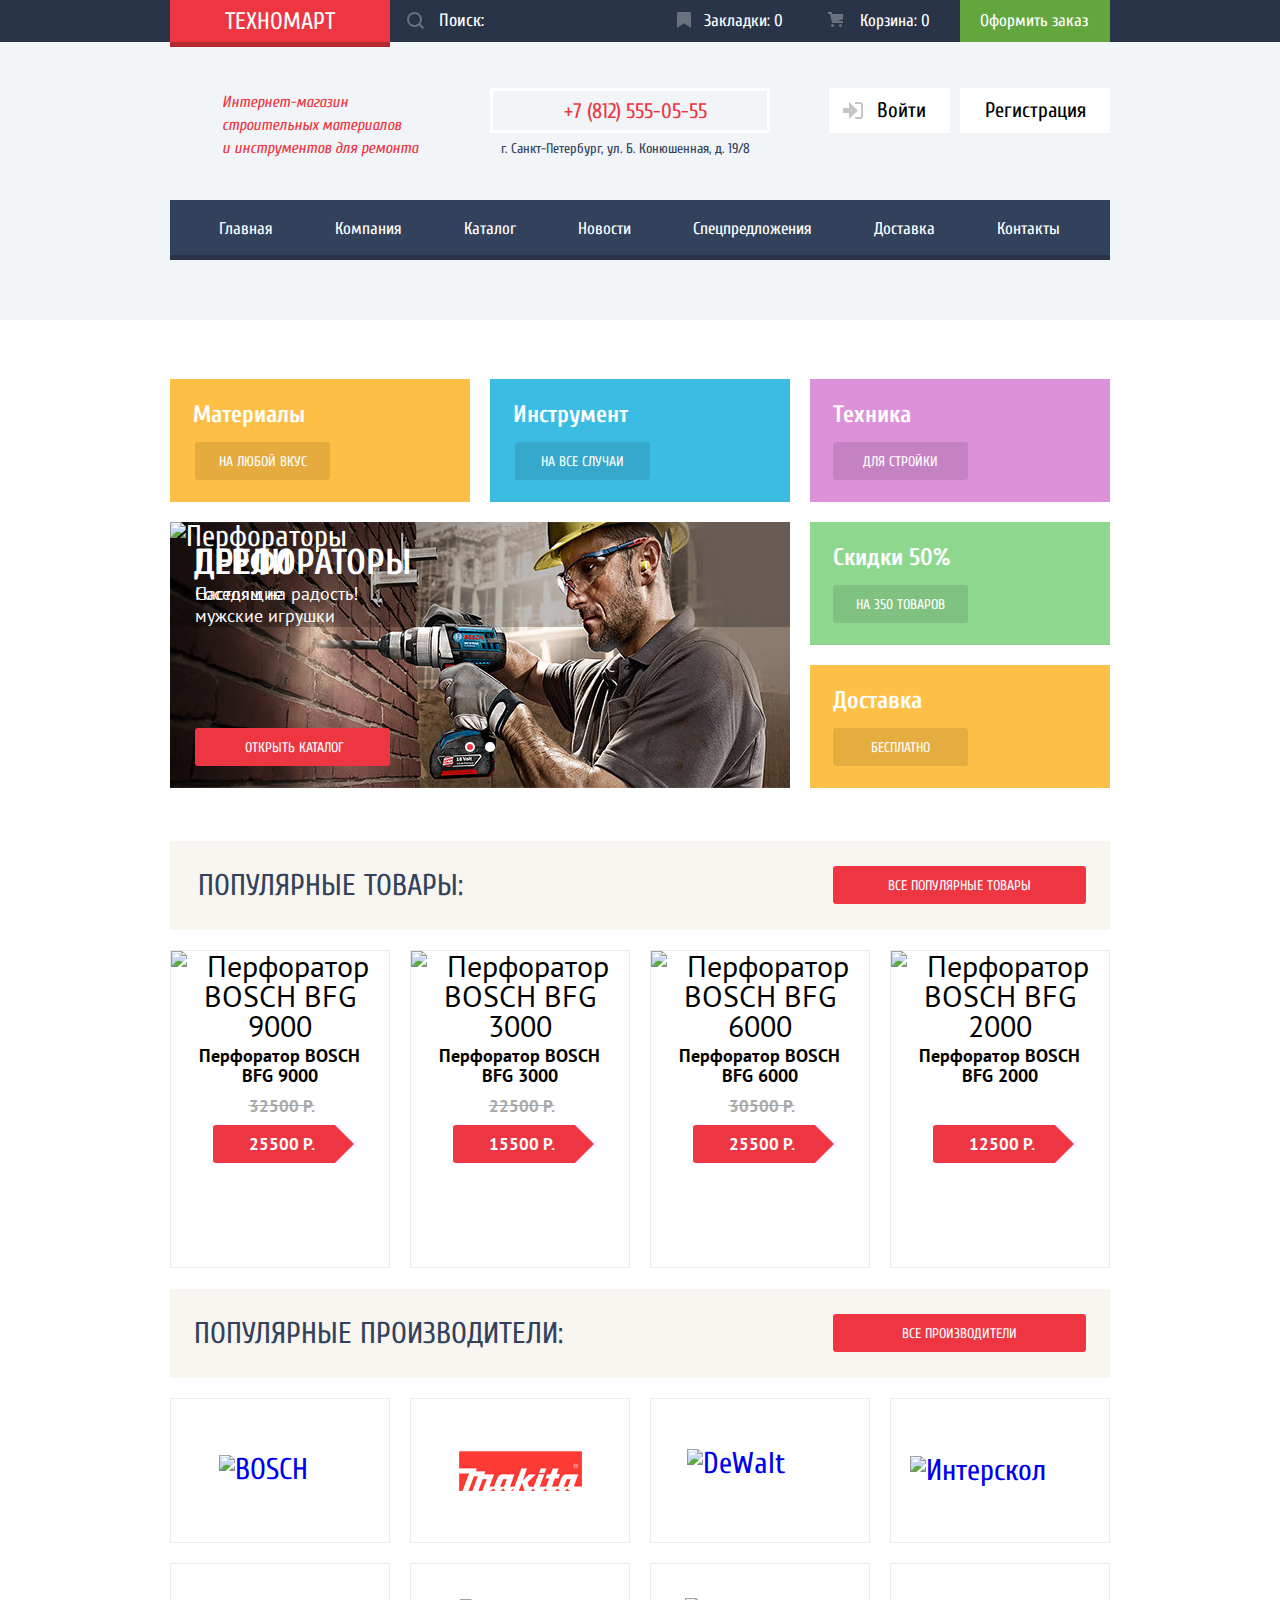
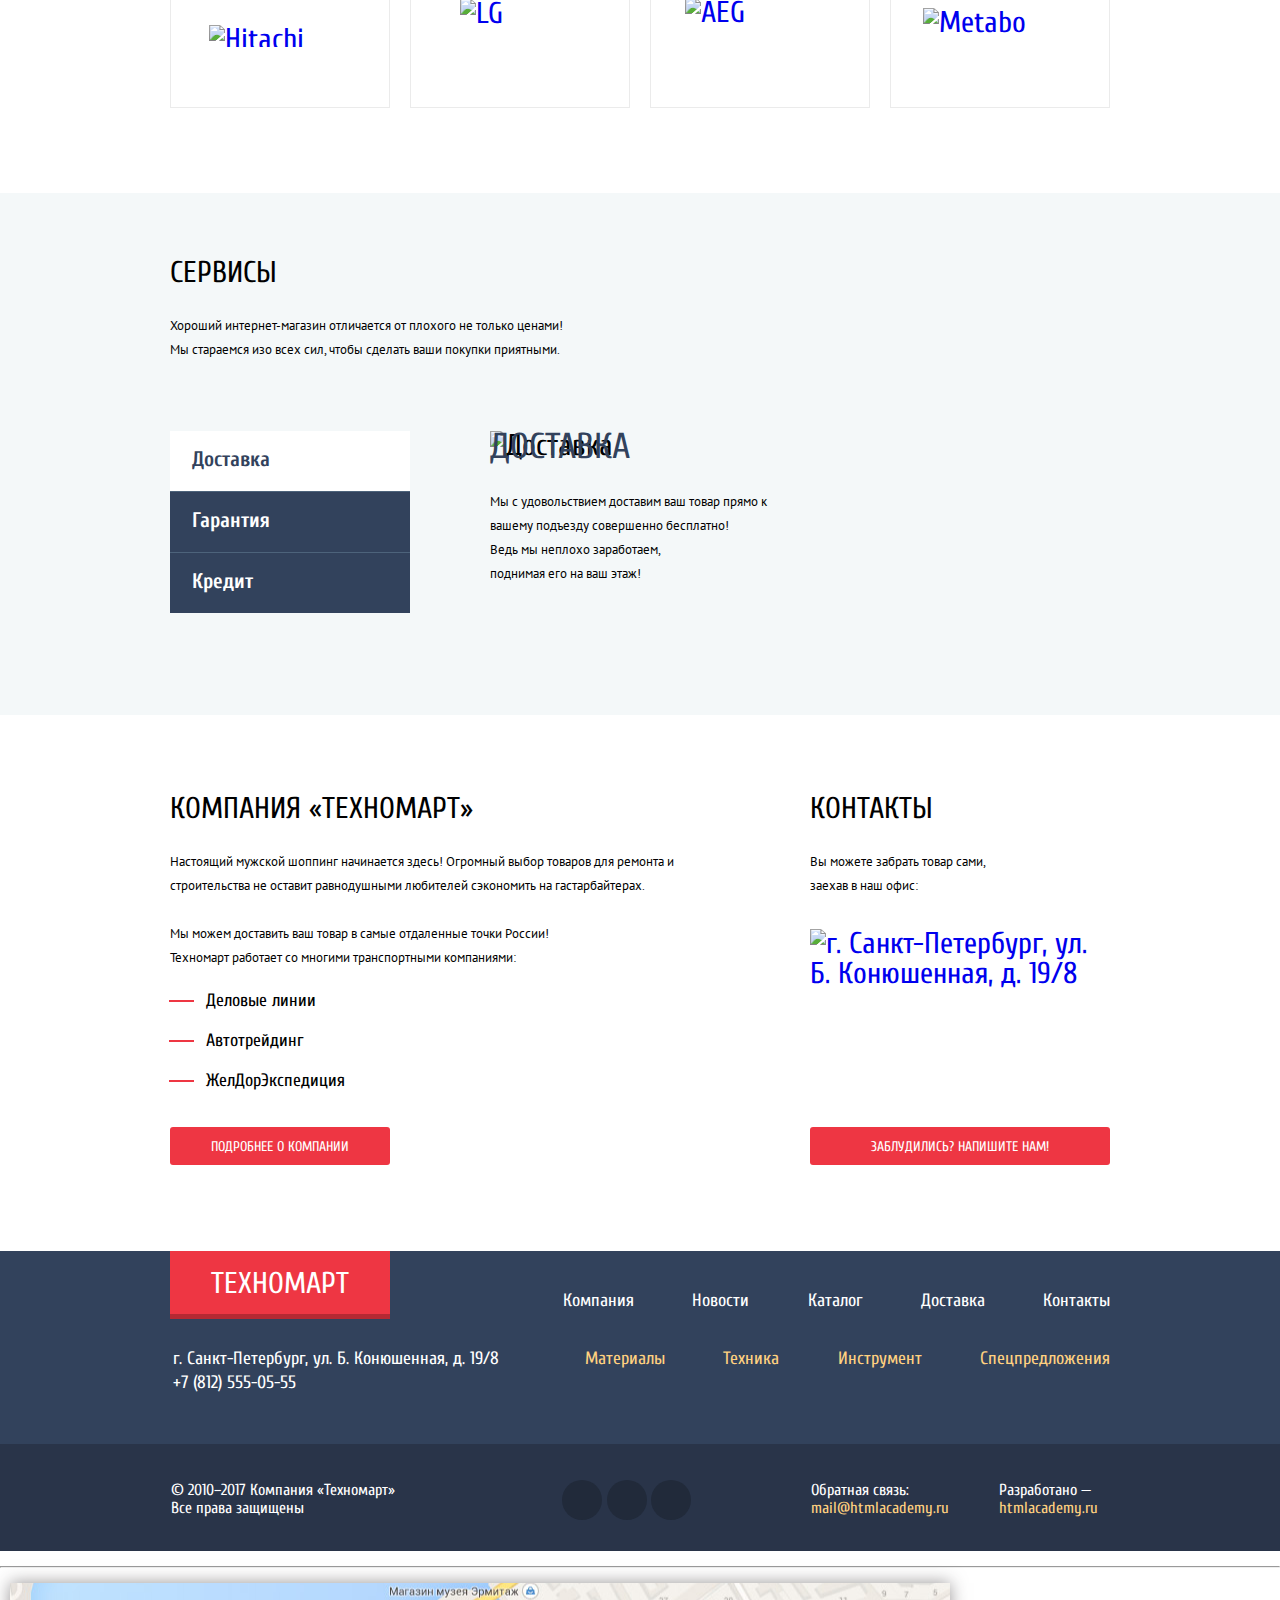
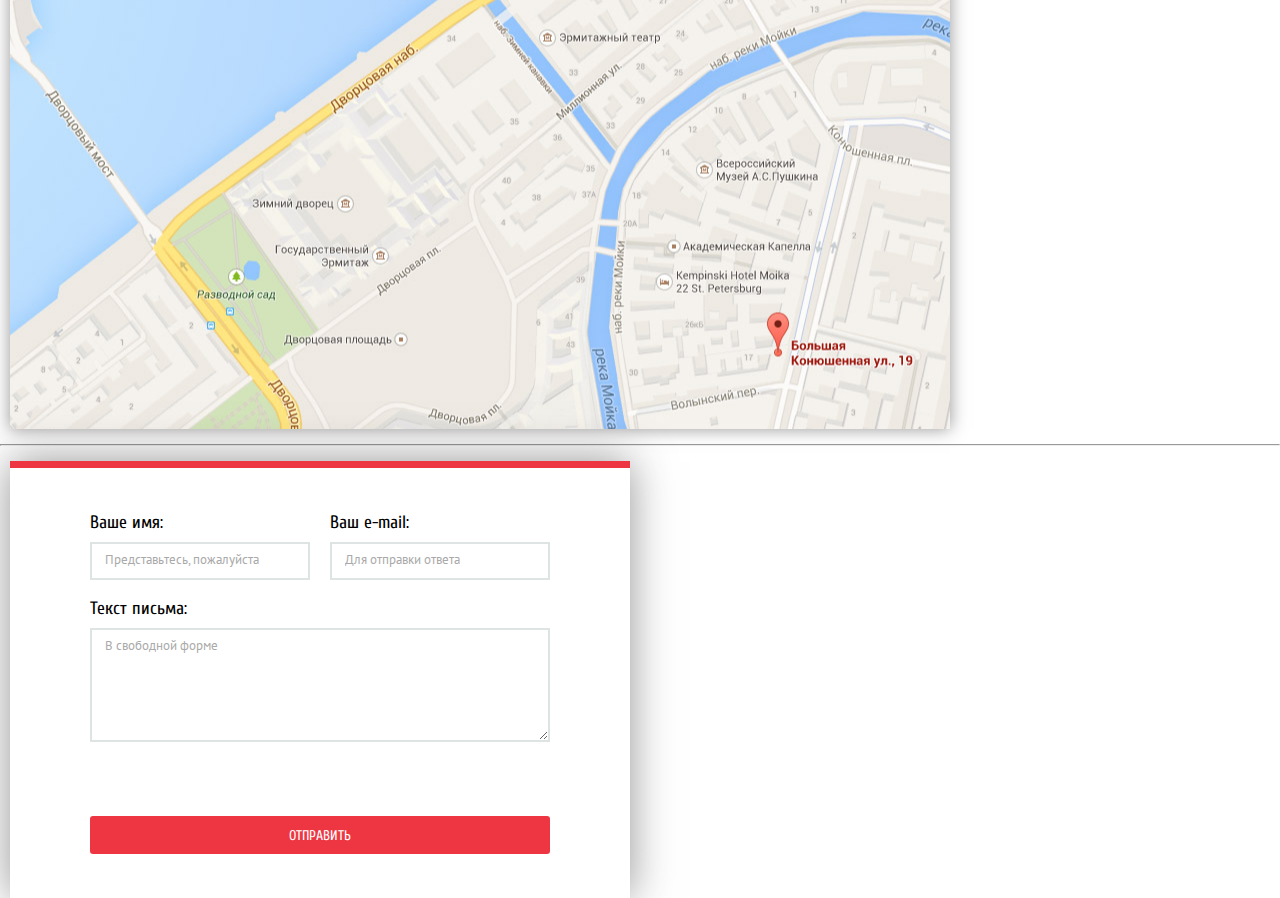
==== commit f7d64624: "<br> deleted, corracted main-page logo" ====
--- a/index.html
+++ b/index.html
@@ -12,9 +12,7 @@
 		<div class="header-main-top">
 			<div class="container">
 				<div class="header-main-top-wrap">
-					<div class="site-logo">
-						<a class="site-logo__btn" href="#">Техномарт</a>
-					</div>
+					<a class="site-logo site-logo--main" href="#">Техномарт</a>
 					
 					<form class="search-form" action="https://echo.htmlacademy.ru" method="get">
 						<label class="visually-hidden" for="search">Поиск:</label>
@@ -40,9 +38,9 @@
 		<div class="container">
 			<div class="header-main-middle">
 				<p class="site-description">
-					Интернет-магазин <br>
-					строительных материалов <br> 
-					и инструментов для ремонта</p>
+					Интернет-магазин
+					строительных материалов 
+					и&nbsp;инструментов для ремонта</p>
 				
 				<p class="header-main-contacts">
 					<span class="header-main-phone">+7 (812) 555-05-55</span>
@@ -89,7 +87,7 @@
 					
 					<div class="promo-item promo-item--technique">
 						<h3 class="promo-item__title">Техника</h3>
-						<a class="promo-item__btn" href="catalog.html">Для стройки</a>
+						<a class="promo-item__btn promo-item__btn--right" href="catalog.html">Для стройки</a>
 					</div>
 				</div>
 				
@@ -122,12 +120,12 @@
 					<div class="promo-wrap-bottom__right">
 						<div class="promo-item promo-item--discount">
 							<h3 class="promo-item__title">Скидки 50%</h3>
-							<a class="promo-item__btn" href="catalog.html">На 350 товаров</a>
+							<a class="promo-item__btn promo-item__btn--right" href="catalog.html">На 350 товаров</a>
 						</div>
 						
 						<div class="promo-item promo-item--shipping">
 								<h3 class="promo-item__title">Доставка</h3>
-								<a class="promo-item__btn" href="catalog.html">Бесплатно</a>
+								<a class="promo-item__btn promo-item__btn--right" href="catalog.html">Бесплатно</a>
 						</div>
 					</div>
 				</div>
@@ -194,7 +192,7 @@
 								alt="Перфоратор BOSCH BFG 2000">
 						<h3 class="product__title">Перфоратор BOSCH BFG 2000</h3>
 						<p class="product__price">
-							<span class="product__discount product__discount--false">12500 Р.</span>
+							<span class="product__discount"></span>
 							<span class="product__cost">12500 Р.</span>
 						</p>
 						<div class="hover-product">
@@ -342,7 +340,7 @@
 					<p class="main-contacts__description">Вы можете забрать товар сами, заехав в наш офис:</p>
 					<div class="main-contacts__map">
 						<a href="#">
-							<img src="img/map.jpg" width="295" height="150" alt="г. Санкт-Петербург, 
+							<img src="img/map.jpg" width="300" height="158" alt="г. Санкт-Петербург, 
                             ул. Б. Конюшенная, д. 19/8">
 						</a>
 					</div>
@@ -355,9 +353,7 @@
 	<footer class="footer-main">
 		<div class="container">
 			<div class="footer-main-top">
-				<div class="site-logo">
-					<a class="site-logo__btn site-logo__btn--footer" href="#">Техномарт</a>
-				</div>
+				<a class="site-logo site-logo--footer site-logo--main" href="#">Техномарт</a>
 				<ul class="footer-menu-upper">
 					<li><a class="footer-menu-upper__item" href="#">Компания</a></li>
 					<li><a class="footer-menu-upper__item" href="#">Новости</a></li>
@@ -367,7 +363,7 @@
 				</ul>
 			</div>
 			<div class="footer-main-middle">
-				<p class="footer-main-contacts">г. Санкт-Петербург, ул. Б. Конюшенная, д. 19/8 <br>
+				<p class="footer-main-contacts">г. Санкт-Петербург, ул. Б. Конюшенная, д. 19/8
 					+7 (812) 555-05-55</p>
 				<ul class="footer-menu-lower">
 					<li><a class="footer-menu-lower__item" href="#">Материалы</a></li>
@@ -381,7 +377,7 @@
 		<div class="footer-main-bottom-wrap">
 			<div class="container">
 				<div class="footer-main-bottom">
-					<p class="footer-copyright-technomart">© 2010–2017 Компания «Техномарт» <br> Все права защищены</p>
+					<p class="footer-copyright-technomart">© 2010–2017 Компания «Техномарт» Все права защищены</p>
 					<ul class="footer-social">
 						<li><a class="footer-social__btn footer-social__btn--vk" href="#">Вконтакте</a></li>
 						<li><a class="footer-social__btn footer-social__btn--fb" href="#">Фейсбук</a></li>
--- a/css/style.css
+++ b/css/style.css
@@ -22,6 +22,8 @@
 	padding: 0;
 
 	text-decoration: none;
+
+	overflow-wrap: break-word;
 }
 
 /* IE 11 visually-hidden */
@@ -127,17 +129,11 @@
 .header-main-top-wrap {
 	display: flex;
 	width: 940px;
-	height: 42px;
+	min-height: 42px;
 }
 
 
 .site-logo {
-	width: 220px;
-}
-
-
-.site-logo .site-logo__btn {
-	display: block;
 	width: 220px;
 	min-height: 32px;
 	padding-top: 10px;
@@ -152,22 +148,36 @@
 	box-shadow: 0 5px 0 0 #b52933;
 }
 
-.site-logo .site-logo__btn:hover {
+.site-logo:hover {
 	background-color: #ca2c37;
 	box-shadow: 0 5px 0 0 #9a212a;
 }
 
-.site-logo .site-logo__btn:active {
+.site-logo:active {
 	background-color: #ba2732;
 	box-shadow: 0 5px 0 0 #8e1e26;
 }
 
-.site-logo .site-logo__btn--footer {
-	min-height: 47px;
-	padding-top: 16px;
+.site-logo--footer {
+	min-height: 45px;
+	padding-top: 18px;
 
 	font-size: 30px;
 	line-height: 30px;
+}
+
+.site-logo--main {
+	cursor: default;
+}
+
+.site-logo--main:hover {
+	background-color: #ee3643;
+	box-shadow: 0 5px 0 0 #b52933;
+}
+
+.site-logo--main:active {
+	background-color: #ee3643;
+	box-shadow: 0 5px 0 0 #b52933;
 }
 
 .search-form {
@@ -256,9 +266,9 @@
 
 .user-tools .user-tools__item {
 	display: block;
-	height: 18px;
-	padding-top: 13px;
-	padding-bottom: 11px;
+	min-height: 18px;
+	padding-top: 12px;
+	padding-bottom: 12px;
 
 	font-size: 17px;
 	line-height: 18px;
@@ -337,15 +347,16 @@
 .header-main-middle {
 	display: flex;
 	justify-content: space-between;
-	height: 158px;
+	min-height: 158px;
 }
 
 .site-description {
-	width: 248px;
+	width: 200px;
 	margin: 0;
 	padding: 0;
 	padding-top: 49px;
 	padding-left: 52px;
+	padding-right: 48px;
 
 	font-size: 16px;
 	line-height: 23px;
@@ -365,8 +376,8 @@
 
 	display: block;
 	width: 203px;
-	min-height: 18px;
-	margin-bottom: 14px;
+	min-height: 28px;
+	margin-bottom: 4px;
 	padding-top: 11px;
 	padding-left: 71px;
 
@@ -381,7 +392,7 @@
 	content: "";
 	position: absolute;
 	top: 10px;
-	left: 13px;
+	left: 12px;
 
 	width: 18px;
 	height: 19px;
@@ -413,10 +424,10 @@
 	position: relative;
 
 	display: inline-block;
-	min-height: 31px;
-	margin: 0;
-	padding: 0;
-	padding-top: 14px;
+	min-height: 32px;
+	margin: 0;
+	padding: 0;
+	padding-top: 13px;
 
 	font-size: 16px;
 	line-height: 18px;
@@ -525,7 +536,7 @@
 .user-login .user-login__profile {
 	width: 299px;
 	min-height: 45px;
-	margin-bottom: 8px;
+	margin-bottom: 7px;
 	margin-left: 1px;
 
 	font-size: 0;
@@ -547,7 +558,7 @@
 }
 
 .user-login .user-login__icon--logoff {
-	left: 10px;
+	left: 9px;
 }
 
 .user-login .user-login__icon--name {
@@ -574,6 +585,7 @@
 
 .main-menu-list li {
 	display: inline-block;
+	max-width: 904px;
 	margin: 0;
 	padding: 0;
 
@@ -582,8 +594,8 @@
 
 .main-menu-list .main-menu-list__item {
 	display: block;
-	min-height: 37px;
-	padding-top: 18px;
+	min-height: 36px;
+	padding-top: 19px;
 	padding-right: 31px;
 	padding-left: 31px;
 
@@ -641,22 +653,24 @@
 .promo-item .promo-item__title {
 	margin: 0;
 	padding: 0;
-	padding-top: 20px;
+	padding-top: 21px;
 	padding-left: 23px;
 
 	font-weight: bold;
 	font-size: 24px;
 	line-height: 30px;
 	color: #ffffff;
+
+	overflow-wrap: break-word;
 }
 
 .promo-item .promo-item__btn {
 	display: block;
 	width: 135px;
-	min-height: 26px;
-	margin-top: 13px;
+	min-height: 27px;
+	margin-top: 12px;
 	margin-left: 25px;
-	padding-top: 12px;
+	padding-top: 11px;
 
 	font-size: 14px;
 	line-height: 18px;
@@ -676,6 +690,10 @@
 	background-color: rgba(0,0,0, 0.3);
 }
 
+.promo-item .promo-item__btn--right {
+	margin-left: 23px;
+}
+
 .promo-item--materials {
 	background-color: #ffbf47;
 }
@@ -821,7 +839,7 @@
 
 .promo-slide .promo-slide__title {
 	position: absolute;
-	top: 20px;
+	top: 19px;
 	left: 24px;
 
 	margin: 0;
@@ -833,8 +851,8 @@
 }
 .promo-slide .promo-slide__description {
 	position: absolute;
-	top: 62px;
-	left: 24px;
+	top: 61px;
+	left: 25px;
 
 	margin: 0;
 	padding: 0;
@@ -913,7 +931,7 @@
 .popular-manufacturers-wrap {
 	display: flex;
 	width: 940px;
-	height: 89px;
+	min-height: 89px;
 	margin-bottom: 20px;
 
 	background-color: #f9f5f0;
@@ -924,9 +942,9 @@
 	width: 400px;
 	min-height: 38px;
 	margin: 0;
-	margin-top: 29px;
+	margin-top: 30px;
 	margin-right: auto;
-	margin-left: 30px;
+	margin-left: 28px;
 	padding: 0;
 
 	font-weight: normal;
@@ -934,10 +952,14 @@
 	line-height: 30px;
 	color: #32425c;
 	text-transform: uppercase;
+
+	overflow-wrap: break-word;
 }
 
 .popular-manufacturers .popular-manufacturers__title {
-	margin-left: 26px;
+	margin-left: 24px;
+
+	overflow-wrap: break-word;
 }
 
 .popular-products .popular-products__red-btn,
@@ -956,6 +978,7 @@
 
 .products {
 	display: flex;
+	flex-wrap: wrap;
 	justify-content: space-between;
 	margin: 0;
 	padding: 0;
@@ -975,9 +998,11 @@
 	border: 1px solid #eaeaea;
 }
 
-.product:hover {
+.product:hover,
+.manufacturer:hover {
 	border: 1px solid #ffffff;
-	box-shadow: 0 0 25px 0 rgba(41,52,73, 0.5);
+	box-shadow: 0 10px 20px 0 rgba(41,52,73, 0.5),
+	0 0 5px 0 rgba(41,52,73, 0.5);
 }
 .product:hover .hover-product {
 	z-index: 4;
@@ -1001,7 +1026,7 @@
 .product .product__title {
 	width: 165px;
 	margin: 0;
-	margin-bottom: 13px;
+	margin-bottom: 11px;
 	padding: 0;
 	padding-top: 5px;
 	padding-left: 26px;
@@ -1009,6 +1034,8 @@
 	font-weight: bold;
 	font-size: 18px;
 	line-height: 20px;
+
+	overflow-wrap: break-word;
 }
 
 .product .product__price {
@@ -1022,7 +1049,9 @@
 
 .product .product__discount {
 	display: block;
-	margin-bottom: 9px;
+	min-height: 18px;
+	margin-bottom: 10px;
+	margin-left: 3px;
 
 	color: #a9a9a9;
 	text-decoration: line-through;
@@ -1042,6 +1071,8 @@
 	color: #ffffff;
 
 	background-color: #ee3643;
+	border-top-left-radius: 3px;
+	border-bottom-left-radius: 3px;
 }
 
 /*!-- Decoration -> */
@@ -1084,6 +1115,11 @@
 	border: 1px solid #ebebeb;
 }
 
+.manufacturer:active {
+	opacity: 0.3;
+}
+
+
 .manufacturer img {
 	margin: auto;
 }
@@ -1120,20 +1156,22 @@
 .services .services__title {
 	width: 400px;
 	margin: 0;
-	margin-bottom: 28px;
+	margin-bottom: 29px;
 	padding: 0;
 
 	font-weight: normal;
 	font-size: 30px;
 	line-height: 24px;
 	text-transform: uppercase;
+
+	overflow-wrap: break-word;
 }
 
 .services .services__description {
 	width: 400px;
 	min-height: 70px;
 	margin: 0;
-	margin-bottom: 48px;
+	margin-bottom: 47px;
 	padding: 0;
 
 	font-size: 13px;
@@ -1178,10 +1216,10 @@
 
 .service-slider__btn {
 	display: block;
-	height: 46px;
-	margin: 0;
-	padding: 0;
-	padding-top: 14px;
+	min-height: 47px;
+	margin: 0;
+	padding: 0;
+	padding-top: 13px;
 	padding-left: 22px;
 
 	font-weight: bold;
@@ -1226,6 +1264,8 @@
 	line-height: 24px;
 	color: #32425c;
 	text-transform: uppercase;
+
+	overflow-wrap: break-word;
 }
 
 .service-slide .service-slide__description {
@@ -1284,7 +1324,7 @@
 .container-about-company {
 	display: flex;
 	justify-content: space-between;
-	height: 368px;
+	min-height: 368px;
 	margin-bottom: 86px;
 }
 
@@ -1302,6 +1342,8 @@
 	font-size: 30px;
 	line-height: 24px;
 	text-transform: uppercase;
+
+	overflow-wrap: break-word;
 }
 
 .company-technomart .company-technomart__description {
@@ -1326,7 +1368,7 @@
 	padding: 0;
 
 	list-style: none;
-	list-style-image: url(../img/line-red.svg);
+	list-style-image: url("../img/line-red.svg");
 }
 
 .routes-list .routes-list__item {
@@ -1347,7 +1389,7 @@
 .main-contacts .main-contacts__description {
 	width: 190px;
 	margin: 0;
-	margin-bottom: 32px;
+	margin-bottom: 31px;
 	padding: 0;
 
 	font-size: 13px;
@@ -1356,13 +1398,15 @@
 }
 
 .main-contacts .main-contacts__map {
-	min-width: 295px;
-	min-height: 150px;
+	width: 300px;
+	height: 158px;
 	margin-bottom: 40px;
 }
 
 .main-contacts .main-contacts__red-btn {
 	width: 300px;
+
+	text-align: center;
 }
 
 .footer-main {
@@ -1373,13 +1417,13 @@
 
 .footer-main-top {
 	display: flex;
-	height: 63px;
+	min-height: 63px;
 	margin-bottom: 20px;
 }
 
 .footer-main-middle {
 	display: flex;
-	height: 110px;
+	min-height: 110px;
 }
 
 .footer-menu-upper {
@@ -1403,7 +1447,7 @@
 	justify-content: space-between;
 	width: 525px;
 	margin: 0;
-	margin-top: 5px;
+	margin-top: 6px;
 	margin-left: auto;
 	padding: 0;
 
@@ -1441,7 +1485,9 @@
 }
 
 .footer-main-contacts {
-	margin: 0;
+	width: 340px;
+	margin: 0;
+	margin-right: auto;
 	padding: 0;
 	padding-top: 13px;
 	padding-left: 3px;
@@ -1456,7 +1502,7 @@
 
 .footer-main-bottom {
 	display: flex;
-	height: 71px;
+	min-height: 71px;
 	padding-top: 36px;
 
 	font-size: 16px;
@@ -1585,6 +1631,7 @@
 	background-repeat: no-repeat;
 	background-position: center;
 	border: 0;
+	cursor: pointer;
 }
 
 .hover-product {
@@ -1731,6 +1778,8 @@
 
 	font-size: 18px;
 	line-height: 18px;
+
+	overflow-wrap: break-word;
 }
 
 .modal-feedback .modal-feedback__input {
@@ -1807,35 +1856,68 @@
 
 .breadcrumbs-list {
 	display: flex;
-	justify-content: space-between;
-	width: 370px;
-	height: 18px;
+	min-height: 18px;
 	margin: 0;
 	margin-bottom: 21px;
+	margin-left: -2px;
 	padding: 0;
 
 	list-style: none;
 }
 
 .breadcrumbs-list li {
+	position: relative;
+
 	margin: 0;
 	padding: 0;
 }
 
 .breadcrumbs-list .breadcrumbs-list__item {
 	display: block;
+	padding-top: 1px;
+	padding-right: 18px;
+	padding-left: 25px;
 
 	font-size: 13px;
 	line-height: 18px;
 	font-family: "PT Sans", "New Times Roman", serif;
+	color: #000000;
 	text-transform: uppercase;
 }
 
+.breadcrumbs-list .breadcrumbs-list__item--main {
+	width: 29px;
+	height: 18px;
+	padding: 0;
+
+	font-size: 0;
+
+	background-image: url("../img/icon-home.svg");
+	background-repeat: no-repeat;
+	background-position: 0 center;
+}
+
+.breadcrumbs-list li + li:before {
+	content: "";
+	position: absolute;
+	top: 3px;
+	left: 1px;
+
+	width: 6px;
+	height: 12px;
+
+	background-image: url("../img/icon-right-small.svg");
+	background-repeat: no-repeat;
+	background-position: center;
+}
+
 .main-container__title {
-	min-height: 89px;
+	min-height: 60px;
 	margin: 0;
 	margin-bottom: 20px;
 	padding: 0;
+	padding-top: 29px;
+	padding-left: 28px;
 
 	font-weight: normal;
 	font-size: 30px;
@@ -1865,11 +1947,17 @@
 .filters {
 }
 
+.filter-input {
+	display: none;
+}
+
 .filters-title {
-	min-height: 38px;
+	min-height: 29px;
 	margin: 0;
 	margin-bottom: 11px;
 	padding: 0;
+	padding-top: 9px;
+	padding-left: 19px;
 
 	font-weight: normal;
 	font-size: 13px;
@@ -1898,7 +1986,7 @@
 
 .filter-price,
 .filter-manufacturers {
-	margin-bottom: 16px;
+	margin-bottom: 18px;
 
 	border-bottom: 1px solid #e5e5e5;
 }
@@ -1921,50 +2009,238 @@
 	margin-bottom: 14px;
 }
 
+.filter-manufacturers .filter-manufacturers__title {
+	margin-bottom: 13px;
+}
+
+.filter-power .filter-power__title {
+	margin-bottom: 11px;
+}
+
 .range-controls {
-	min-height: 81px;
+	position: relative;
+
+	height: 41px;
 	margin-bottom: 9px;
+	padding-top: 39px;
 
 	background-color: #f7f3ec;
-}
+	border-bottom-right-radius: 3px;
+	border-bottom-left-radius: 3px;
+}
+
+.range-controls .range-controls__bar {
+	width: 180px;
+	height: 2px;
+	margin-left: 20px;
+
+	background-color: #d7dcde;
+}
+
+.range-controls .range-controls__scale {
+	width: 84%;
+	height: 2px;
+
+	background-color: #00ca74;
+}
+
+.range-controls .range-controls__toggle {
+	position: absolute;
+	top: 30px;
+
+	width: 4px;
+	height: 4px;
+
+	background-color: #ababab;
+	border: 8px solid #ffffff;
+	border-radius: 50% 50%;
+	box-shadow: 0 2px 1px 0 #cdcbc7;
+	cursor: pointer;
+}
+
+.range-controls .range-controls__toggle--min {
+	left: 20px;
+}
+
+.range-controls .range-controls__toggle--max {
+	right: 40px;
+}
+
 
 .price-controls {
 	display: flex;
 	justify-content: space-between;
-	height: 38px;
-	margin-bottom: 25px;
+	margin-bottom: 24px;
 }
 
 .price-controls .price-controls__min,
 .price-controls .price-controls__max {
-	width: 93px;
+	display: block;
+	width: 95px;
+	min-height: 38px;
 	margin: 0;
 	padding: 0;
 
 	font-size: 17px;
 	line-height: 18px;
 	font-family: "PT Sans", "New Times Roman", serif;
+	text-align: center;
 
 	background-color: #f7f3ec;
 	border: 0;
+	border-radius: 3px;
+}
+
+.price-controls .price-controls__separator {
+	padding-top: 9px;
+
+	font-size: 16px;
+	line-height: 18px;
+	font-family: "PT Sans", "New Times Roman", serif;
 }
 
 
 
 .manufacturers-list,
 .power-list {
+	display: flex;
+	flex-direction: column;
+	margin: 0;
+	margin-bottom: 19px;
+	padding: 0;
+
 	list-style: none;
+}
+
+.power-list {
+	margin-bottom: 77px;
 }
 
 .manufacturers-list .manufacturers-list__item,
 .power-list .power-list__item {
-	font-size: 14px;
+	position: relative;
+
+	min-height: 23px;
+	margin-bottom: 17px;
+
+	font-size: 15px;
 	line-height: 20px;
 	font-family: "PT Sans", "New Times Roman", serif;
 	text-transform: uppercase;
 }
 
+.manufacturers-list .manufacturers-list__item:last-child,
+.power-list .power-list__item:last-child {
+	margin-bottom: 0;
+}
+
+.manufacturers-list .manufacturers-list__item {
+	width: 140px;
+}
+
+.manufacturers-list .manufacturers-list__item:before {
+}
+
+.power-list .power-list__item {
+	width: 160px;
+}
+
+.manufacturers-list label {
+	display: block;
+	width: 105px;
+	min-height: 20px;
+	margin: 0;
+	padding: 0;
+	padding-left: 34px;
+
+	cursor: pointer;
+}
+
+.manufacturers-list label::before {
+	content: "";
+	position: absolute;
+	top: -1px;
+	left: 0;
+
+	width: 23px;
+	height: 23px;
+
+	background-color: transparent;
+	background-image: url("../img/checkbox-off.svg");
+	background-repeat: no-repeat;
+	background-position: center;
+}
+
+.manufacturers-list input[type=checkbox]:not(:disabled) + label:hover::before {
+	background-image: url("../img/checkbox-off-hover.svg");
+}
+
+.manufacturers-list input[type=checkbox]:checked + label::before {
+	width: 27px;
+	height: 23px;
+
+	background-image: url("../img/checkbox-on.svg");
+}
+
+.manufacturers-list input[type=checkbox]:not(:disabled):checked + label:hover::before {
+	width: 27px;
+	height: 23px;
+
+	background-image: url("../img/checkbox-on-hover.svg");
+}
+
+.manufacturers-list input[type=checkbox]:disabled + label {
+	cursor: default;
+	opacity: 0.3;
+}
+
+.power-list label {
+	display: block;
+	width: 126px;
+	min-height: 20px;
+	margin: 0;
+	padding: 0;
+	padding-left: 34px;
+
+	cursor: pointer;
+}
+
+.power-list label::before {
+	content: "";
+	position: absolute;
+	top: -2px;
+	left: -1px;
+
+	width: 25px;
+	height: 25px;
+
+	background-color: transparent;
+	background-image: url("../img/radio-off.svg");
+	background-repeat: no-repeat;
+	background-position: center;
+}
+
+.power-list input[type=radio]:not(:disabled) + label:hover::before {
+	background-image: url("../img/radio-off-hover.svg");
+}
+
+.power-list input[type=radio]:checked + label::before {
+	background-image: url("../img/radio-on.svg");
+}
+
+.power-list input[type=radio]:not(:disabled):checked + label:hover::before {
+	background-image: url("../img/radio-on-hover.svg");
+}
+
+.power-list input[type=radio]:disabled + label {
+	cursor: default;
+	opacity: 0.3;
+}
+
 .form-filters .form-filters__btn {
+	display: block;
+	width: 140px;
+	height: 38px;
 	margin: 0;
 	padding: 0;
 
@@ -1975,6 +2251,8 @@
 
 	background-color: #ffffff;
 	border: 1px solid #e5e5e5;
+	border-radius: 3px;
+	cursor: pointer;
 }
 
 .form-filters .form-filters__btn:hover {
@@ -1990,16 +2268,18 @@
 	display: flex;
 	justify-content: space-between;
 	align-items: center;
-	height: 38px;
+	height: 36px;
 	margin-bottom: 20px;
+	padding-bottom: 2px;
 
 	background-color: #f7f3ec;
 }
 
 .sorting-title {
-	width: 35px;
-	margin: 0;
-	padding: 0;
+	width: 121px;
+	margin: 0;
+	padding: 0;
+	padding-left: 19px;
 
 	font-weight: normal;
 	font-size: 13px;
@@ -2010,7 +2290,6 @@
 
 .sorting-list {
 	display: flex;
-	justify-content: space-between;
 	align-items: center;
 	width: 460px;
 	margin: 0;
@@ -2031,9 +2310,32 @@
 	text-transform: uppercase;
 
 	border-bottom: 1px dotted #ee3643;
+	cursor: pointer;
+}
+
+.sorting-list .sorting-list__item:nth-child(1) {
+	margin-right: 70px;
+}
+
+.sorting-list .sorting-list__item:nth-child(2) {
+	margin-right: 65px;
+}
+
+.sorting-list .sorting-list__item:nth-child(3) {
+	margin-right: 47px;
+}
+
+.sorting-list .sorting-list__item:nth-child(4) {
+	margin-right: 21px;
+}
+
+.sorting-list .sorting-list__item:nth-child(5) {
+	margin-right: 16px;
 }
 
 .sorting-list .sorting-list__item:hover {
+	color: #000000;
+
 	border-bottom: 1px solid #ee3643;
 }
 
@@ -2045,12 +2347,37 @@
 
 .sorting-list .sorting-list__item--up,
 .sorting-list .sorting-list__item--down {
-	width: 9px;
-	min-height: 8px;
+	position: relative;
+
+	width: 11px;
+	height: 10px;
 
 	font-size: 0;
 
-	border: 1px solid black;
+	border-bottom: 0;
+}
+
+.sorting-list .sorting-list__item--up:hover,
+.sorting-list .sorting-list__item--down:hover {
+	border: 0;
+}
+
+.icon-up,
+.icon-down {
+	position: absolute;
+	top: 0;
+
+	fill: #c5c5c5;
+}
+
+.icon-up:hover,
+.icon-down:hover {
+	fill: #000000;
+}
+
+.icon-up:active,
+.icon-down:active {
+	fill: #ee3643;
 }
 
 .catalog-perforators .products {
@@ -2059,10 +2386,13 @@
 	justify-content: space-between;
 	align-content: space-between;
 	width: 700px;
-	height: 994px;
+	min-height: 994px;
 	margin: 0;
 	margin-bottom: 52px;
 	padding: 0;
+}
+
+.catalog-perforators .product {
 }
 
 .pagination-list {
@@ -2077,13 +2407,21 @@
 
 .pagination-list .pagination-list__item {
 	display: block;
+	box-sizing: border-box;
+	width: 38px;
+	height: 38px;
+	padding-top: 11px;
 
 	font-weight: normal;
 	font-size: 13px;
 	line-height: 16px;
 	font-family: "PT Sans", "New Times Roman", serif;
-
+	text-align: center;
+	color: #000000;
+
+	background-color: #ffffff;
 	border: 1px solid #e5e5e5;
+	border-radius: 3px;
 }
 
 .pagination-list .pagination-list__item:hover {
@@ -2096,10 +2434,20 @@
 	border: 1px solid #ee3643;
 }
 
-.pagination-list .pagination-list__item--current {
+.pagination-list .pagination-list__item--current,
+.pagination-list .pagination-list__item--current:hover,
+.pagination-list .pagination-list__item--current:active {
 	color: #ffffff;
-
+	cursor: default;
+	outline: 0;
 	background-color: #ee3643;
+	border: 0 none;
+}
+
+.pagination-list .pagination-list__item--last {
+	width: 140px;
+
+	text-transform: uppercase;
 }
 
 .about-perforators {
@@ -2109,6 +2457,7 @@
 
 .about-perforators .about-perforators__title {
 	margin: 0;
+	margin-bottom: 29px;
 	padding: 0;
 
 	font-weight: normal;
@@ -2138,6 +2487,20 @@
 	box-shadow: 0 0 40px 0 rgba(47,42,43, 0.5);
 }
 
+.modal-add::before {
+	content: "";
+	position: absolute;
+	top: 48px;
+	left: 81px;
+
+	width: 66px;
+	height: 66px;
+
+	background-image: url("../img/form-1.svg");
+	background-repeat: no-repeat;
+	background-position: center;
+}
+
 .modal-container {
 	display: flex;
 	justify-content: space-between;
@@ -2148,16 +2511,19 @@
 .modal-add .modal-add__title {
 	width: 380px;
 	margin: 0 auto;
-	margin-top: 64px;
-	margin-bottom: 68px;
-	padding: 0;
+	margin-top: 68px;
+	margin-bottom: 80px;
+	padding: 0;
+	padding-left: 35px;
 
 	font-size: 30px;
 	line-height: 18px;
+	text-align: right;
 }
 
 .modal-add-bottom {
-	min-height: 112px;
+	min-height: 76px;
+	padding-top: 36px;
 
 	background-color: #f1f1f1;
 }
@@ -2168,3 +2534,9 @@
 	font-size: 14px;
 	line-height: 18px;
 }
+
+.modal-add .modal-add__btn--continue {
+	color: #000000;
+
+	background-color: #ffffff;
+}
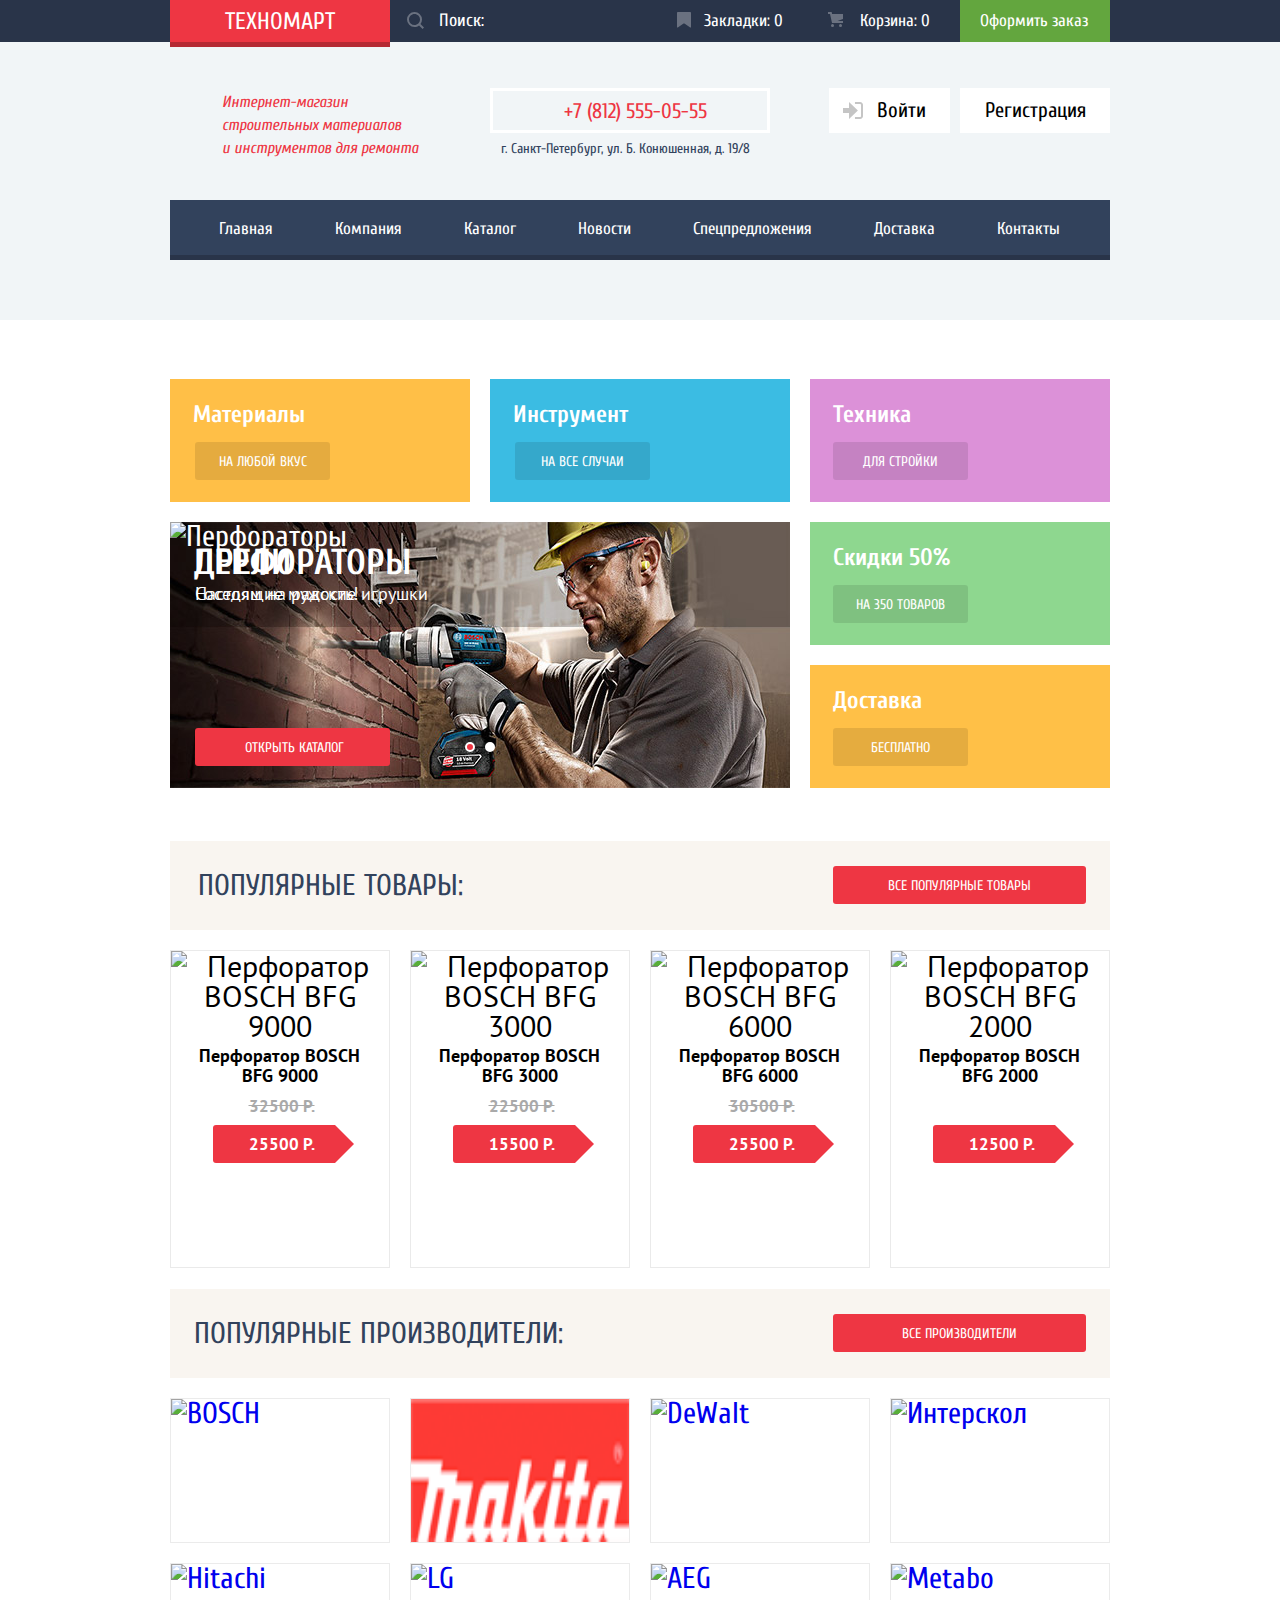
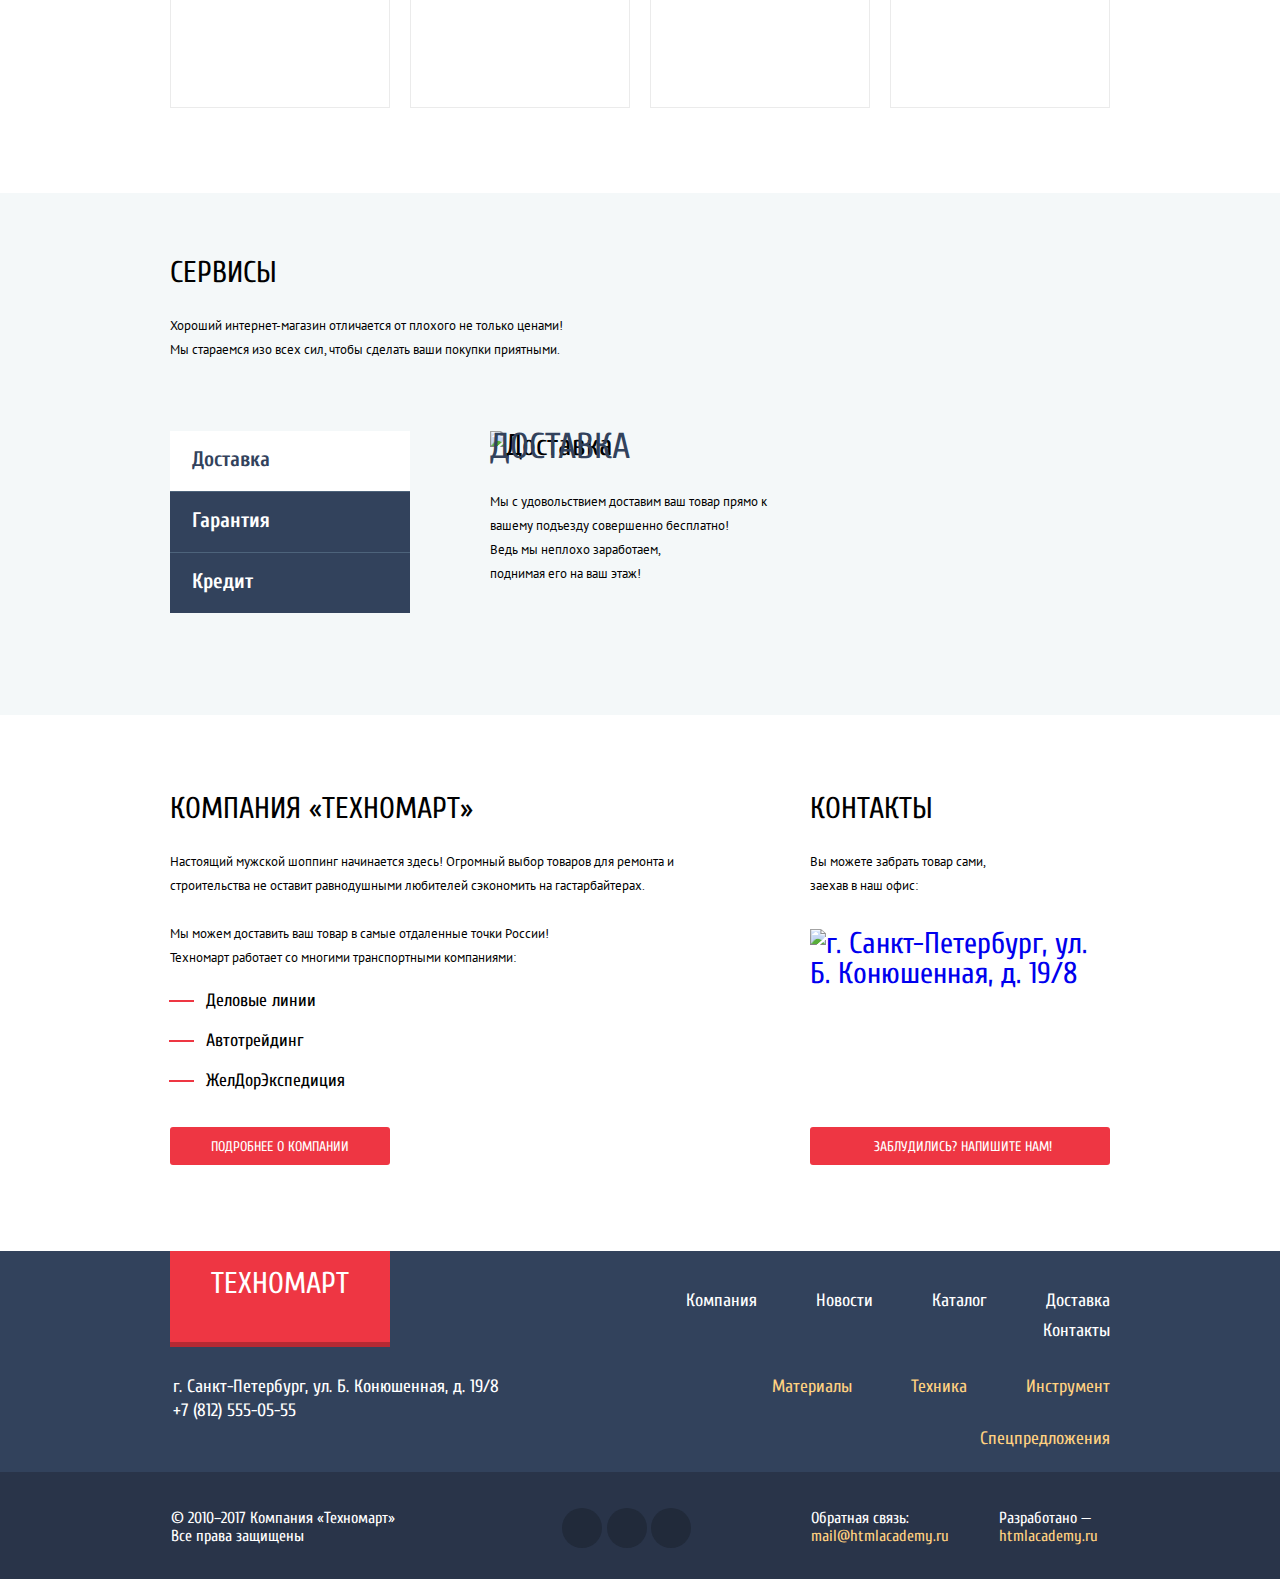
==== commit d07bcee9: "br в запрещенных местах удалены, правки по ТЗ" ====
--- a/index.html
+++ b/index.html
@@ -213,47 +213,47 @@
 				<ul class="manufacturers">
 					<li>
 						<a class="manufacturer" href="#">
-							<img src="img/bosch.png" width="122" height="32" alt="BOSCH">
-						</a>
-					</li>
-					
-					<li>
-						<a class="manufacturer" href="#">
-							<img src="img/makitta.png" width="123" height="40" alt="Makitta">
-						</a>
-					</li>
-					
-					<li>
-						<a class="manufacturer" href="#">
-							<img src="img/dewalt.png" width="146" height="44" alt="DeWalt">
-						</a>
-					</li>
-					<li>
-						<a class="manufacturer" href="#">
-							<img src="img/interskol.png" width="180" height="30" alt="Интерскол">
-						</a>
-					</li>
-					
-					<li>
-						<a class="manufacturer" href="#">
-							<img src="img/hitachi.png" width="143" height="22" alt="Hitachi">
-						</a>
-					</li>
-					
-					<li>
-						<a class="manufacturer" href="#">
-							<img src="img/lg.png" width="121" height="73" alt="LG">
-						</a>
-					</li>
-					<li>
-						<a class="manufacturer" href="#">
-							<img src="img/aeg.png" width="151" height="76" alt="AEG">
-						</a>
-					</li>
-					
-					<li>
-						<a class="manufacturer" href="#">
-							<img src="img/metabo.png" width="155" height="55" alt="Metabo">
+							<img src="img/bosch.png" width="218" height="143" alt="BOSCH">
+						</a>
+					</li>
+					
+					<li>
+						<a class="manufacturer" href="#">
+							<img src="img/makitta.png" width="218" height="143" alt="Makitta">
+						</a>
+					</li>
+					
+					<li>
+						<a class="manufacturer" href="#">
+							<img src="img/dewalt.png" width="218" height="143" alt="DeWalt">
+						</a>
+					</li>
+					<li>
+						<a class="manufacturer" href="#">
+							<img src="img/interskol.png" width="218" height="143" alt="Интерскол">
+						</a>
+					</li>
+					
+					<li>
+						<a class="manufacturer" href="#">
+							<img src="img/hitachi.png" width="218" height="143" alt="Hitachi">
+						</a>
+					</li>
+					
+					<li>
+						<a class="manufacturer" href="#">
+							<img src="img/lg.png" width="218" height="143" alt="LG">
+						</a>
+					</li>
+					<li>
+						<a class="manufacturer" href="#">
+							<img src="img/aeg.png" width="218" height="143" alt="AEG">
+						</a>
+					</li>
+					
+					<li>
+						<a class="manufacturer" href="#">
+							<img src="img/metabo.png" width="218" height="143" alt="Metabo">
 						</a>
 					</li>
 				</ul>
@@ -270,47 +270,48 @@
 						<input class="visually-hidden service-point-1" type="radio" name="service-slider" id="service-point1" checked>
 						<input class="visually-hidden service-point-2" type="radio" name="service-slider" id="service-point2">
 						<input class="visually-hidden service-point-3" type="radio" name="service-slider" id="service-point3">
+						<div class="flex-wrap-ie11fix">
+							<ul class="service-slider-controls">
+								<li class="service-slider-control">
+									<label class="service-slider__btn service-slider__btn--1" for="service-point1">Доставка</label>
+								</li>
+								
+								<li class="service-slider-control">
+									<label class="service-slider__btn service-slider__btn--2" for="service-point2">Гарантия</label>
+								</li>
+								
+								<li class="service-slider-control">
+									<label class="service-slider__btn service-slider__btn--3" for="service-point3">Кредит</label>
+								</li>
+							</ul>
 
-						<ul class="service-slider-controls">
-							<li class="service-slider-control">
-								<label class="service-slider__btn service-slider__btn--1" for="service-point1">Доставка</label>
-							</li>
-							
-							<li class="service-slider-control">
-								<label class="service-slider__btn service-slider__btn--2" for="service-point2">Гарантия</label>
-							</li>
-							
-							<li class="service-slider-control">
-								<label class="service-slider__btn service-slider__btn--3" for="service-point3">Кредит</label>
-							</li>
-						</ul>
-
-						<div class="service-slides">
-							<div class="service-slide service-slide--sp1">
-								<h3 class="service-slide__title">Доставка</h3>
-								<p class="service-slide__description service-slide__description--sp1">
-								Мы с удовольствием доставим ваш товар прямо к вашему подъезду совершенно бесплатно! <br>
-								Ведь мы неплохо заработаем, <br> 
-								поднимая его на ваш этаж!</p>
-								<img src="img/serv-slide1.jpg" width="630" height="284" alt="Доставка">
-							</div>
-							
-							<div class="service-slide service-slide--sp2">
-								<h3 class="service-slide__title">Гарантия</h3>
-								<p class="service-slide__description service-slide__description--sp2">
-									Если купленный у нас товар поломается или заискрится, <br>
-									а также в случае пожара, спровоцированного его возгоранием,  <br>
-									вы всегда можете быть уверены в нашей гарантии. Мы обменяем 
-									сгоревший товар на новый. <br>
-									Дом уж восстановите как-нибудь сами.</p>
-								<img src="img/serv-slide2.jpg" width="630" height="284" alt="Гарантия">
-							</div>
-							
-							<div class="service-slide service-slide--sp3">
-								<h3 class="service-slide__title">Кредит</h3>
-								<p class="service-slide__description service-slide__description--sp3">Залезть в долговую яму стало проще! Кредитные консультанты придут вам на помощь.</p>
-								<img src="img/serv-slide3.jpg" width="465" height="285" alt="Кредит">
-								<button class="red-btn service-slide__red-btn">Отправить заявку</button>
+							<div class="service-slides">
+								<div class="service-slide service-slide--sp1">
+									<h3 class="service-slide__title">Доставка</h3>
+									<p class="service-slide__description service-slide__description--sp1">
+									Мы с удовольствием доставим ваш товар прямо к вашему подъезду совершенно бесплатно! <br>
+									Ведь мы неплохо заработаем, <br> 
+									поднимая его на ваш этаж!</p>
+									<img src="img/serv-slide1.jpg" width="630" height="284" alt="Доставка">
+								</div>
+								
+								<div class="service-slide service-slide--sp2">
+									<h3 class="service-slide__title">Гарантия</h3>
+									<p class="service-slide__description service-slide__description--sp2">
+										Если купленный у нас товар поломается или заискрится, <br>
+										а также в случае пожара, спровоцированного его возгоранием,  <br>
+										вы всегда можете быть уверены в нашей гарантии. Мы обменяем 
+										сгоревший товар на новый. <br>
+										Дом уж восстановите как-нибудь сами.</p>
+									<img src="img/serv-slide2.jpg" width="630" height="284" alt="Гарантия">
+								</div>
+								
+								<div class="service-slide service-slide--sp3">
+									<h3 class="service-slide__title">Кредит</h3>
+									<p class="service-slide__description service-slide__description--sp3">Залезть в долговую яму стало проще! Кредитные консультанты придут вам на помощь.</p>
+									<img src="img/serv-slide3.jpg" width="465" height="285" alt="Кредит">
+									<button class="red-btn service-slide__red-btn">Отправить заявку</button>
+								</div>
 							</div>
 						</div>
 					</div>
@@ -339,7 +340,7 @@
 					<h2 class="main-contacts__title">Контакты</h2>
 					<p class="main-contacts__description">Вы можете забрать товар сами, заехав в наш офис:</p>
 					<div class="main-contacts__map">
-						<a href="#">
+						<a href="https://www.google.ru/maps/place/21Shop/@59.9379876,30.3205145,17z/data=!4m8!1m2!2m1!1z0LMuINCh0LDQvdC60YIt0J_QtdGC0LXRgNCx0YPRgNCzLCDRg9C7LiDQkS4g0JrQvtC90Y7RiNC10L3QvdCw0Y8sINC0LiAxOS84INGD0LsuINCRLiDQmtC-0L3RjtGI0LXQvdC90LDRjywg0LQuIDE5Lzg!3m4!1s0x4696310fca77c663:0xe2913435672b14c9!8m2!3d59.938536!4d30.3224549">
 							<img src="img/map.jpg" width="300" height="158" alt="г. Санкт-Петербург, 
                             ул. Б. Конюшенная, д. 19/8">
 						</a>
@@ -396,31 +397,33 @@
 		</div>
 	</footer>
 	
-	<!--Modals-map--><hr>
+	<!--Modals-map-->
 	<section class="modal modal-map">
       <h2 class="visually-hidden">Карта</h2>
       <button class="btn-close">Закрыть</button>
     </section>
 
-	<!--Modals-feedback--><hr>
+	<!--Modals-feedback-->
 	<section class="modal modal-feedback">
 		<div class="modal-feedback__container">
 			<h2 class="visually-hidden">Обратная связь</h2>
-			<div class="modal-feedback__top-wrap">
-				<div class="modal-feedback__top-left">
-					<label class="modal-feedback__title" for="mdl-name">Ваше имя:</label>
-					<input class="modal-feedback__input" type="text" name="modal-feedback__name" id="mdl-name" placeholder="Представьтесь, пожалуйста">
-				</div>
-				<div class="modal-feedback__top-right">
-					<label class="modal-feedback__title" for="mdl-mail">Ваш e-mail:</label>
-					<input class="modal-feedback__input" type="e-mail" name="modal-feedback__mail" id="mdl-mail" placeholder="Для отправки ответа">
-				</div>
-			</div>
-			<label class="modal-feedback__title modal-feedback__title--latter" for="mdl-latter">Текст письма:</label>
-			<textarea class="modal-feedback__latter" id="mdl-latter" placeholder="В свободной форме"></textarea>
-			<button class="red-btn modal-feedback__red-btn">Отправить</button>
-			<button class="btn-close">Закрыть</button>
-		</div>
+			<form class="form-feedback" method="get" action="https://echo.htmlacademy.ru">
+				<div class="modal-feedback__top-wrap">
+					<div class="modal-feedback__top-left">
+						<label class="modal-feedback__title" for="mdl-name">Ваше имя:</label>
+						<input class="modal-feedback__input" type="text" name="modal-feedback__name" id="mdl-name" placeholder="Представьтесь, пожалуйста" required>
+					</div>
+					<div class="modal-feedback__top-right">
+						<label class="modal-feedback__title" for="mdl-mail">Ваш e-mail:</label>
+						<input class="modal-feedback__input" type="email" name="modal-feedback__mail" id="mdl-mail" placeholder="Для отправки ответа" required>
+					</div>
+				</div>
+				<label class="modal-feedback__title modal-feedback__title--latter" for="mdl-latter">Текст письма:</label>
+				<textarea class="modal-feedback__latter" id="mdl-latter" name="modal-feedback__tarea" placeholder="В свободной форме" required></textarea>
+				<button class="red-btn modal-feedback__red-btn" type="submit">Отправить</button>
+			</form>
+		</div>
+		<button class="btn-close">Закрыть</button>
 	</section>
   </body>
 </html>
--- a/css/style.css
+++ b/css/style.css
@@ -26,20 +26,34 @@
 	overflow-wrap: break-word;
 }
 
-/* IE 11 visually-hidden */
-_:-ms-fullscreen,
-:root .visually-hidden {
-	position: absolute;
-
-	width: 1px;
-	height: 1px;
-	margin: -1px;
-	padding: 0;
-	overflow: hidden;
-
-	border: 0;
-
-	clip: rect(0 0 0 0);
+img {
+	max-width: 100%;
+	height: auto;
+}
+
+.promo-slide img {
+	min-width: 620px;
+	height: 266px;
+}
+
+.product img {
+	min-width: 218px;
+	height: 170px;
+}
+
+.manufacturer img {
+	min-width: 218px;
+	height: 143px;
+}
+
+.service-slide img {
+	min-width: 630px;
+	height: 284px;
+}
+
+.main-contacts img {
+	min-width: 300px;
+	height: 158px;
 }
 
 .visually-hidden:not(:focus):not(:active) {
@@ -61,7 +75,23 @@
 	border: 0;
 
 	clip: rect(0 0 0 0);
-	clip-path: inset(100%);
+	        clip-path: inset(100%);
+
+	-webkit-clip-path: inset(100%);
+}
+
+.visually-hidden {
+	position: absolute;
+
+	width: 1px;
+	height: 1px;
+	margin: -1px;
+	padding: 0;
+	overflow: hidden;
+
+	border: 0;
+
+	clip: rect(0 0 0 0);
 }
 
 .icon {
@@ -127,6 +157,8 @@
 }
 
 .header-main-top-wrap {
+	display: -webkit-box;
+	display: -ms-flexbox;
 	display: flex;
 	width: 940px;
 	min-height: 42px;
@@ -145,17 +177,20 @@
 	text-transform: uppercase;
 
 	background-color: #ee3643;
-	box-shadow: 0 5px 0 0 #b52933;
+	-webkit-box-shadow: 0 5px 0 0 #b52933;
+	        box-shadow: 0 5px 0 0 #b52933;
 }
 
 .site-logo:hover {
 	background-color: #ca2c37;
-	box-shadow: 0 5px 0 0 #9a212a;
+	-webkit-box-shadow: 0 5px 0 0 #9a212a;
+	        box-shadow: 0 5px 0 0 #9a212a;
 }
 
 .site-logo:active {
 	background-color: #ba2732;
-	box-shadow: 0 5px 0 0 #8e1e26;
+	-webkit-box-shadow: 0 5px 0 0 #8e1e26;
+	        box-shadow: 0 5px 0 0 #8e1e26;
 }
 
 .site-logo--footer {
@@ -172,12 +207,14 @@
 
 .site-logo--main:hover {
 	background-color: #ee3643;
-	box-shadow: 0 5px 0 0 #b52933;
+	-webkit-box-shadow: 0 5px 0 0 #b52933;
+	        box-shadow: 0 5px 0 0 #b52933;
 }
 
 .site-logo--main:active {
 	background-color: #ee3643;
-	box-shadow: 0 5px 0 0 #b52933;
+	-webkit-box-shadow: 0 5px 0 0 #b52933;
+	        box-shadow: 0 5px 0 0 #b52933;
 }
 
 .search-form {
@@ -249,12 +286,17 @@
 }
 
 .user-tools {
+	display: -webkit-box;
+	display: -ms-flexbox;
 	display: flex;
-	flex-wrap: wrap;
+	    flex-wrap: wrap;
+	width: 450px;
 	margin: 0;
 	padding: 0;
 
 	list-style: none;
+
+	-ms-flex-wrap: wrap;
 }
 
 .user-tools li {
@@ -345,9 +387,14 @@
 }
 
 .header-main-middle {
+	display: -webkit-box;
+	display: -ms-flexbox;
 	display: flex;
 	justify-content: space-between;
 	min-height: 158px;
+
+	-webkit-box-pack: justify;
+	-ms-flex-pack: justify;
 }
 
 .site-description {
@@ -355,8 +402,8 @@
 	margin: 0;
 	padding: 0;
 	padding-top: 49px;
+	padding-right: 48px;
 	padding-left: 52px;
-	padding-right: 48px;
 
 	font-size: 16px;
 	line-height: 23px;
@@ -515,6 +562,7 @@
 }
 
 .user-login .user-login__btn--orders {
+	width: 75px;
 	min-height: 19px;
 	margin-right: 32px;
 }
@@ -525,11 +573,15 @@
 	bottom: 8px;
 	left: 90px;
 
+	width: 0;
+	height: 0;
+
 	border: 2px solid #32425c;
 	border-radius: 50% 50%;
 }
 
 .user-login .user-login__btn--acc {
+	width: 103px;
 	margin-right: 72px;
 }
 
@@ -620,8 +672,8 @@
 
 .promo {
 	width: 940px;
-	min-height: 409px;
-	margin-bottom: 53px;
+	min-height: 429px;
+	margin-bottom: 33px;
 }
 
 .promo .flag-new::before {
@@ -630,9 +682,13 @@
 }
 
 .promo-wrap-top {
+	display: -webkit-box;
+	display: -ms-flexbox;
 	display: flex;
-	justify-content: space-between;
-	margin-bottom: 20px;
+	    flex-wrap: wrap;
+	min-height: 143px;
+
+	-ms-flex-wrap: wrap;
 }
 
 .promo-item {
@@ -640,6 +696,15 @@
 
 	width: 300px;
 	min-height: 123px;
+}
+
+.promo-wrap-top .promo-item {
+	margin-right: 20px;
+	margin-bottom: 20px;
+}
+
+.promo-wrap-top .promo-item:nth-child(3n) {
+	margin-right: 0;
 }
 
 .promo-item::after {
@@ -766,25 +831,40 @@
 
 
 .promo-wrap-bottom {
+	display: -webkit-box;
+	display: -ms-flexbox;
 	display: flex;
-	justify-content: space-between;
+	    flex-wrap: wrap;
 	width: 940px;
-	height: 266px;
+	min-height: 286px;
+
+	-ms-flex-wrap: wrap;
 }
 
 .promo-wrap-bottom .promo-wrap-bottom__right {
+	display: -webkit-box;
+	display: -ms-flexbox;
 	display: flex;
-	flex-direction: column;
-	justify-content: space-between;
+	-ms-flex-direction: column;
+	    flex-direction: column;
 	width: 300px;
-	height: 266px;
+	min-height: 286px;
+
+	-webkit-box-direction: normal;
+	-webkit-box-orient: vertical;
+}
+
+.promo-wrap-bottom .promo-item {
+	margin-bottom: 20px;
 }
 
 .promo-slider-wrap {
 	position: relative;
 
 	width: 620px;
-	height: 266px;
+	min-height: 266px;
+	margin-right: 20px;
+	margin-bottom: 20px;
 
 	background-color: #000000;
 }
@@ -827,7 +907,6 @@
 
 .promo-point-left,
 .promo-point-right {
-	display: none;
 }
 
 
@@ -868,6 +947,12 @@
 .promo-point-left:checked ~ .promo-slider-controls .controls-1,
 .promo-point-right:checked ~ .promo-slider-controls .controls-2 {
 	background-color: #ee3643;
+}
+
+.promo-point-left:focus ~ .promo-slider-controls .controls-1,
+.promo-point-right:focus ~ .promo-slider-controls .controls-2 {
+	outline: thin dotted;
+	outline: 5px auto -webkit-focus-ring-color;
 }
 
 .promo-point-left:checked ~ .promo-slides .promo-slide--pp1,
@@ -917,18 +1002,22 @@
 	background-image: url("../img/icon-right.svg");
 }
 
+
+
 .popular-products {
 	min-height: 427px;
-	margin-bottom: 21px;
+	margin-bottom: 1px;
 }
 
 .popular-manufacturers {
 	min-height: 419px;
-	margin-bottom: 85px;
+	margin-bottom: 65px;
 }
 
 .popular-products-wrap,
 .popular-manufacturers-wrap {
+	display: -webkit-box;
+	display: -ms-flexbox;
 	display: flex;
 	width: 940px;
 	min-height: 89px;
@@ -977,11 +1066,17 @@
 }
 
 .products {
+	display: -webkit-box;
+	display: -ms-flexbox;
 	display: flex;
-	flex-wrap: wrap;
-	justify-content: space-between;
-	margin: 0;
-	padding: 0;
+	    flex-wrap: wrap;
+	justify-content: flex-start;
+	margin: 0;
+	padding: 0;
+
+	-webkit-box-pack: start;
+	-ms-flex-pack: start;
+	-ms-flex-wrap: wrap;
 }
 
 .product {
@@ -989,6 +1084,8 @@
 
 	width: 218px;
 	min-height: 316px;
+	margin-right: 20px;
+	margin-bottom: 20px;
 
 	font-family: "PT Sans", "Times New Roman", sans-serif;
 	text-align: center;
@@ -998,10 +1095,16 @@
 	border: 1px solid #eaeaea;
 }
 
+.popular-products .product:nth-child(4n) {
+	margin-right: 0;
+}
+
 .product:hover,
 .manufacturer:hover {
 	border: 1px solid #ffffff;
-	box-shadow: 0 10px 20px 0 rgba(41,52,73, 0.5),
+	-webkit-box-shadow: 0 10px 20px 0 rgba(41,52,73, 0.5),
+	0 0 5px 0 rgba(41,52,73, 0.5);
+	        box-shadow: 0 10px 20px 0 rgba(41,52,73, 0.5),
 	0 0 5px 0 rgba(41,52,73, 0.5);
 }
 .product:hover .hover-product {
@@ -1090,25 +1193,33 @@
 /* Decoration -> --!*/
 
 .manufacturers {
+	display: -webkit-box;
+	display: -ms-flexbox;
 	display: flex;
-	flex-wrap: wrap;
-	justify-content: space-between;
-	align-content: space-between;
+	    flex-wrap: wrap;
 	width: 940px;
-	height: 310px;
-	margin: 0;
-	padding: 0;
+	min-height: 330px;
+	margin: 0;
+	padding: 0;
+
+	-ms-flex-wrap: wrap;
 }
 
 .manufacturers li {
 	width: 220px;
 	min-height: 145px;
 	margin: 0;
-	padding: 0;
+	margin-right: 20px;
+	margin-bottom: 20px;
+	padding: 0;
+}
+
+.manufacturers li:nth-child(4n) {
+	margin-right: 0;
 }
 
 .manufacturer {
-	display: flex;
+	display: block;
 	width: 218px;
 	height: 143px;
 
@@ -1117,11 +1228,6 @@
 
 .manufacturer:active {
 	opacity: 0.3;
-}
-
-
-.manufacturer img {
-	margin: auto;
 }
 
 .services-wrap {
@@ -1180,15 +1286,18 @@
 }
 
 .service-slider-wrap {
+	min-height: 284px;
+}
+
+.flex-wrap-ie11fix {
+	display: -webkit-box;
+	display: -ms-flexbox;
 	display: flex;
 	justify-content: space-between;
-	height: 284px;
-}
-
-.service-point-1,
-.service-point-2,
-.service-point-3 {
-	display: none;
+	min-height: 284px;
+
+	-webkit-box-pack: justify;
+	-ms-flex-pack: justify;
 }
 
 .service-slider-controls {
@@ -1196,12 +1305,18 @@
 }
 
 .service-slider-controls {
+	display: -webkit-box;
+	display: -ms-flexbox;
 	display: flex;
-	flex-direction: column;
+	-ms-flex-direction: column;
+	    flex-direction: column;
 	margin: 0;
 	padding: 0;
 
 	list-style: none;
+
+	-webkit-box-direction: normal;
+	-webkit-box-orient: vertical;
 }
 
 .service-slider-control {
@@ -1239,7 +1354,7 @@
 	position: relative;
 
 	width: 620px;
-	height: 284px;
+	min-height: 284px;
 }
 
 .service-slide {
@@ -1247,7 +1362,7 @@
 	z-index: -1;
 
 	width: 620px;
-	height: 284px;
+	min-height: 284px;
 }
 
 .service-slide .service-slide__title {
@@ -1307,25 +1422,37 @@
 	width: 195px;
 }
 
-.service-point-1:checked ~ .service-slider-controls .service-slider__btn--1,
-.service-point-2:checked ~ .service-slider-controls .service-slider__btn--2,
-.service-point-3:checked ~ .service-slider-controls .service-slider__btn--3 {
+.service-point-1:checked ~ .flex-wrap-ie11fix .service-slider__btn--1,
+.service-point-2:checked ~ .flex-wrap-ie11fix .service-slider__btn--2,
+.service-point-3:checked ~ .flex-wrap-ie11fix .service-slider__btn--3 {
 	color: #32425c;
 
 	background-color: #ffffff;
 }
 
-.service-point-1:checked ~ .service-slides .service-slide--sp1,
-.service-point-2:checked ~ .service-slides .service-slide--sp2,
-.service-point-3:checked ~ .service-slides .service-slide--sp3 {
+.service-point-1:focus ~ .flex-wrap-ie11fix .service-slider__btn--1,
+.service-point-2:focus ~ .flex-wrap-ie11fix .service-slider__btn--2,
+.service-point-3:focus ~ .flex-wrap-ie11fix .service-slider__btn--3 {
+	outline: thin dotted;
+	outline: 5px auto -webkit-focus-ring-color;
+}
+
+.service-point-1:checked ~ .flex-wrap-ie11fix .service-slide--sp1,
+.service-point-2:checked ~ .flex-wrap-ie11fix .service-slide--sp2,
+.service-point-3:checked ~ .flex-wrap-ie11fix .service-slide--sp3 {
 	z-index: 1;
 }
 
 .container-about-company {
+	display: -webkit-box;
+	display: -ms-flexbox;
 	display: flex;
 	justify-content: space-between;
 	min-height: 368px;
 	margin-bottom: 86px;
+
+	-webkit-box-pack: justify;
+	-ms-flex-pack: justify;
 }
 
 .company-technomart {
@@ -1376,6 +1503,8 @@
 
 	font-size: 18px;
 	line-height: 20px;
+
+	overflow-wrap: break-word;
 }
 
 .company-technomart .company-technomart__red-btn {
@@ -1405,8 +1534,10 @@
 
 .main-contacts .main-contacts__red-btn {
 	width: 300px;
-
-	text-align: center;
+	min-height: 38px;
+	padding-left: 64px;
+
+	text-align: left;
 }
 
 .footer-main {
@@ -1416,21 +1547,27 @@
 }
 
 .footer-main-top {
+	display: -webkit-box;
+	display: -ms-flexbox;
 	display: flex;
 	min-height: 63px;
 	margin-bottom: 20px;
 }
 
 .footer-main-middle {
+	display: -webkit-box;
+	display: -ms-flexbox;
 	display: flex;
 	min-height: 110px;
 }
 
 .footer-menu-upper {
+	display: -webkit-box;
+	display: -ms-flexbox;
 	display: flex;
-	flex-wrap: wrap;
-	justify-content: space-between;
-	width: 547px;
+	    flex-wrap: wrap;
+	justify-content: flex-end;
+	width: 549px;
 	margin: 0;
 	margin-top: 31px;
 	margin-left: auto;
@@ -1439,12 +1576,18 @@
 	list-style: none;
 
 	background-color: #32425c;
+
+	-webkit-box-pack: end;
+	-ms-flex-pack: end;
+	-ms-flex-wrap: wrap;
 }
 
 .footer-menu-lower {
+	display: -webkit-box;
+	display: -ms-flexbox;
 	display: flex;
-	flex-wrap: wrap;
-	justify-content: space-between;
+	    flex-wrap: wrap;
+	justify-content: flex-end;
 	width: 525px;
 	margin: 0;
 	margin-top: 6px;
@@ -1454,6 +1597,10 @@
 	list-style: none;
 
 	background-color: #32425c;
+
+	-webkit-box-pack: end;
+	-ms-flex-pack: end;
+	-ms-flex-wrap: wrap;
 }
 
 .footer-menu-upper .footer-menu-upper__item,
@@ -1465,6 +1612,16 @@
 	background-color: #32425c;
 }
 
+.footer-menu-upper li,
+.footer-menu-lower li {
+	margin-left: 59px;
+}
+
+.footer-menu-upper li:nth-child(5n+1),
+.footer-menu-lower li:nth-child(4n+1) {
+	margin-left: 0;
+}
+
 .footer-menu-lower .footer-menu-lower__item {
 	color: #ffd180;
 }
@@ -1501,6 +1658,8 @@
 }
 
 .footer-main-bottom {
+	display: -webkit-box;
+	display: -ms-flexbox;
 	display: flex;
 	min-height: 71px;
 	padding-top: 36px;
@@ -1523,8 +1682,10 @@
 }
 
 .footer-social {
+	display: -webkit-box;
+	display: -ms-flexbox;
 	display: flex;
-	flex-wrap: wrap;
+	    flex-wrap: wrap;
 	justify-content: space-between;
 	width: 130px;
 	margin: 0;
@@ -1532,6 +1693,10 @@
 	padding: 0;
 
 	list-style: none;
+
+	-webkit-box-pack: justify;
+	-ms-flex-pack: justify;
+	-ms-flex-wrap: wrap;
 }
 
 .footer-social li {
@@ -1599,19 +1764,130 @@
 	text-decoration: none;
 }
 
+.hover-product {
+	position: absolute;
+	top: 0;
+	left: 0;
+	z-index: -1;
+
+	-webkit-box-sizing: border-box;
+	        box-sizing: border-box;
+	width: 218px;
+	min-height: 170px;
+	padding-top: 44px;
+
+	text-align: left;
+
+	background-color: #ffffff;
+}
+
+.hover-product .hover-product__buy {
+	position: relative;
+
+	display: block;
+	width: 135px;
+	min-height: 38px;
+	margin: 0;
+	margin: 0 auto;
+	margin-bottom: 7px;
+	margin-left: 41px;
+	padding: 0;
+	padding-top: 6px;
+
+	font-size: 14px;
+	line-height: 18px;
+	font-family: "Cuprum", "Times New Roman", sans-serif;
+	color: #ffffff;
+	text-transform: uppercase;
+
+	background-color: #63a63e;
+	border: 0 none;
+	border-bottom: 3px solid #367315;
+	border-radius: 3px;
+	outline: 0;
+	cursor: pointer;
+}
+
+.hover-product .hover-product__icon {
+	position: absolute;
+	top: 11px;
+	left: 12px;
+
+	width: 15px;
+	min-height: 15px;
+
+	opacity: 0.3;
+}
+
+.hover-product .hover-product__buy:hover {
+	background-color: #5fbb2d;
+	border-bottom: 3px solid #367315;
+}
+
+.hover-product__buy:hover .hover-product__icon {
+	opacity: 1;
+}
+
+.hover-product .hover-product__buy:active {
+	background-color: #518534;
+	border-bottom: 3px solid #518534;
+}
+
+.hover-product__buy:active .hover-product__icon {
+	opacity: 1;
+}
+
+.hover-product .hover-product__bookmark {
+	display: block;
+	width: 135px;
+	min-height: 38px;
+	margin: 0;
+	margin-left: 41px;
+	padding: 0;
+
+	font-size: 14px;
+	line-height: 17px;
+	font-family: "Cuprum", "Times New Roman", sans-serif;
+	color: #000000;
+	text-transform: uppercase;
+
+	background-color: #ffffff;
+	border: 3px solid #63a63e;
+	border-radius: 3px;
+	outline: 0;
+	cursor: pointer;
+}
+
+.hover-product .hover-product__bookmark:hover {
+	border: 3px solid #32425c;
+}
+
+.hover-product .hover-product__bookmark:active {
+	color: rgba(0,0,0, 0.3);
+
+	border: 3px solid rgba(0,0,0, 0.3);
+}
+
+.modal {
+	position: fixed;
+	top: 15%;
+	left: 50%;
+	z-index: 10;
+}
+
 
 .modal-map {
-	position: relative;
-
+	display: none;
 	width: 940px;
 	height: 446px;
-	margin-left: 10px;
+	margin-left: -470px;
 
 	background-color: #ffffff;
 	background-image: url("../img/modal-map-1.jpg");
 	background-repeat: no-repeat;
 	background-position: center;
-	box-shadow: 0 0 16px 0 rgba(47,42,43, 0.5);
+	-webkit-box-shadow: 0 0 16px 0 rgba(47,42,43, 0.5);
+	        box-shadow: 0 0 16px 0 rgba(47,42,43, 0.5);
 }
 
 .btn-close {
@@ -1634,119 +1910,16 @@
 	cursor: pointer;
 }
 
-.hover-product {
-	position: absolute;
-	top: 0;
-	left: 0;
-	z-index: -1;
-
-	box-sizing: border-box;
-	width: 218px;
-	min-height: 170px;
-	padding-top: 44px;
-
-	text-align: left;
-
-	background-color: #ffffff;
-}
-
-.hover-product .hover-product__buy {
-	position: relative;
-
-	display: block;
-	width: 135px;
-	min-height: 38px;
-	margin: 0;
-	margin: 0 auto;
-	margin-bottom: 7px;
-	margin-left: 41px;
-	padding: 0;
-	padding-top: 6px;
-
-	font-size: 14px;
-	line-height: 18px;
-	font-family: "Cuprum", "Times New Roman", sans-serif;
-	color: #ffffff;
-	text-transform: uppercase;
-
-	background-color: #63a63e;
-	border: 0 none;
-	border-bottom: 3px solid #367315;
-	border-radius: 3px;
-	outline: 0;
-	cursor: pointer;
-}
-
-.hover-product .hover-product__icon {
-	position: absolute;
-	top: 11px;
-	left: 12px;
-
-	width: 15px;
-	height: 15px;
-
-	opacity: 0.3;
-}
-
-.hover-product .hover-product__buy:hover {
-	background-color: #5fbb2d;
-	border-bottom: 3px solid #367315;
-}
-
-.hover-product__buy:hover .hover-product__icon {
-	opacity: 1;
-}
-
-.hover-product .hover-product__buy:active {
-	background-color: #518534;
-	border-bottom: 3px solid #518534;
-}
-
-.hover-product__buy:active .hover-product__icon {
-	opacity: 1;
-}
-
-.hover-product .hover-product__bookmark {
-	display: block;
-	width: 135px;
-	min-height: 38px;
-	margin: 0;
-	margin-left: 41px;
-	padding: 0;
-
-	font-size: 14px;
-	line-height: 17px;
-	font-family: "Cuprum", "Times New Roman", sans-serif;
-	color: #000000;
-	text-transform: uppercase;
-
-	background-color: #ffffff;
-	border: 3px solid #63a63e;
-	border-radius: 3px;
-	outline: 0;
-	cursor: pointer;
-}
-
-.hover-product .hover-product__bookmark:hover {
-	border: 3px solid #32425c;
-}
-
-.hover-product .hover-product__bookmark:active {
-	color: rgba(0,0,0, 0.3);
-
-	border: 3px solid rgba(0,0,0, 0.3);
-}
-
 .modal-feedback {
-	position: relative;
-
+	display: none;
 	width: 620px;
-	height: 430px;
-	margin-left: 10px;
+	min-height: 430px;
+	margin-left: -310px;
 
 	background-color: #ffffff;
 	border-top: 7px solid #ee3643;
-	box-shadow: 0 0 40px 0 rgba(47,42,43, 0.5);
+	-webkit-box-shadow: 0 0 40px 0 rgba(47,42,43, 0.5);
+	        box-shadow: 0 0 40px 0 rgba(47,42,43, 0.5);
 }
 
 .modal-feedback .modal-feedback__container {
@@ -1756,11 +1929,16 @@
 }
 
 .modal-feedback .modal-feedback__top-wrap {
+	display: -webkit-box;
+	display: -ms-flexbox;
 	display: flex;
 	justify-content: space-between;
-	height: 75px;
+	min-height: 75px;
 	margin-top: 37px;
 	margin-bottom: 11px;
+
+	-webkit-box-pack: justify;
+	-ms-flex-pack: justify;
 }
 
 .modal-feedback .modal-feedback__top-left,
@@ -1855,7 +2033,11 @@
 }
 
 .breadcrumbs-list {
+	display: -webkit-box;
+	display: -ms-flexbox;
 	display: flex;
+	    flex-wrap: wrap;
+	width: 940px;
 	min-height: 18px;
 	margin: 0;
 	margin-bottom: 21px;
@@ -1863,6 +2045,9 @@
 	padding: 0;
 
 	list-style: none;
+
+	-ms-flex-wrap: wrap;
+	overflow-wrap: break-word;
 }
 
 .breadcrumbs-list li {
@@ -1870,6 +2055,8 @@
 
 	margin: 0;
 	padding: 0;
+
+	overflow-wrap: break-word;
 }
 
 .breadcrumbs-list .breadcrumbs-list__item {
@@ -1883,11 +2070,13 @@
 	font-family: "PT Sans", "New Times Roman", serif;
 	color: #000000;
 	text-transform: uppercase;
+
+	overflow-wrap: break-word;
 }
 
 .breadcrumbs-list .breadcrumbs-list__item--main {
 	width: 29px;
-	height: 18px;
+	min-height: 18px;
 	padding: 0;
 
 	font-size: 0;
@@ -1926,14 +2115,21 @@
 	text-transform: uppercase;
 
 	background-color: #f2f6f8;
+
+	overflow-wrap: break-word;
 }
 
 
 .two-column-wrap {
+	display: -webkit-box;
+	display: -ms-flexbox;
 	display: flex;
 	justify-content: space-between;
-	height: 1142px;
+	min-height: 1142px;
 	margin-bottom: 128px;
+
+	-webkit-box-pack: justify;
+	-ms-flex-pack: justify;
 }
 
 .two-column-wrap .two-column-wrap__left {
@@ -1948,7 +2144,6 @@
 }
 
 .filter-input {
-	display: none;
 }
 
 .filters-title {
@@ -1966,6 +2161,8 @@
 	text-transform: uppercase;
 
 	background-color: #f7f3ec;
+
+	overflow-wrap: break-word;
 }
 
 .form-filters {
@@ -1995,6 +2192,8 @@
 .filter-price .filter-price__title,
 .filter-manufacturers .filter-manufacturers__title,
 .filter-power .filter-power__title {
+	display: block;
+	width: 145px;
 	margin: 0;
 	padding: 0;
 
@@ -2003,6 +2202,8 @@
 	line-height: 30px;
 	font-family: "PT Sans", "New Times Roman", serif;
 	text-transform: uppercase;
+
+	overflow-wrap: break-word;
 }
 
 .filter-price .filter-price__title {
@@ -2054,7 +2255,8 @@
 	background-color: #ababab;
 	border: 8px solid #ffffff;
 	border-radius: 50% 50%;
-	box-shadow: 0 2px 1px 0 #cdcbc7;
+	-webkit-box-shadow: 0 2px 1px 0 #cdcbc7;
+	        box-shadow: 0 2px 1px 0 #cdcbc7;
 	cursor: pointer;
 }
 
@@ -2068,9 +2270,14 @@
 
 
 .price-controls {
+	display: -webkit-box;
+	display: -ms-flexbox;
 	display: flex;
 	justify-content: space-between;
 	margin-bottom: 24px;
+
+	-webkit-box-pack: justify;
+	-ms-flex-pack: justify;
 }
 
 .price-controls .price-controls__min,
@@ -2103,13 +2310,19 @@
 
 .manufacturers-list,
 .power-list {
+	display: -webkit-box;
+	display: -ms-flexbox;
 	display: flex;
-	flex-direction: column;
+	-ms-flex-direction: column;
+	    flex-direction: column;
 	margin: 0;
 	margin-bottom: 19px;
 	padding: 0;
 
 	list-style: none;
+
+	-webkit-box-direction: normal;
+	-webkit-box-orient: vertical;
 }
 
 .power-list {
@@ -2154,6 +2367,8 @@
 	padding-left: 34px;
 
 	cursor: pointer;
+
+	overflow-wrap: break-word;
 }
 
 .manufacturers-list label::before {
@@ -2194,15 +2409,22 @@
 	opacity: 0.3;
 }
 
+.manufacturers-list input[type=checkbox]:focus + label {
+	outline: thin dotted;
+	outline: 5px auto -webkit-focus-ring-color;
+}
+
 .power-list label {
 	display: block;
-	width: 126px;
+	width: 130px;
 	min-height: 20px;
 	margin: 0;
 	padding: 0;
 	padding-left: 34px;
 
 	cursor: pointer;
+
+	overflow-wrap: break-word;
 }
 
 .power-list label::before {
@@ -2237,10 +2459,15 @@
 	opacity: 0.3;
 }
 
+.power-list input[type=radio]:focus + label {
+	outline: thin dotted;
+	outline: 5px auto -webkit-focus-ring-color;
+}
+
 .form-filters .form-filters__btn {
 	display: block;
 	width: 140px;
-	height: 38px;
+	min-height: 38px;
 	margin: 0;
 	padding: 0;
 
@@ -2253,6 +2480,8 @@
 	border: 1px solid #e5e5e5;
 	border-radius: 3px;
 	cursor: pointer;
+
+	overflow-wrap: break-word;
 }
 
 .form-filters .form-filters__btn:hover {
@@ -2265,20 +2494,29 @@
 }
 
 .sorting {
+	display: -webkit-box;
+	display: -ms-flexbox;
 	display: flex;
 	justify-content: space-between;
 	align-items: center;
-	height: 36px;
+	min-height: 36px;
 	margin-bottom: 20px;
 	padding-bottom: 2px;
 
 	background-color: #f7f3ec;
+
+	-webkit-box-align: center;
+	-webkit-box-pack: justify;
+	-ms-flex-align: center;
+	-ms-flex-pack: justify;
 }
 
 .sorting-title {
 	width: 121px;
-	margin: 0;
-	padding: 0;
+	min-height: 27px;
+	margin: 0;
+	padding: 0;
+	padding-top: 9px;
 	padding-left: 19px;
 
 	font-weight: normal;
@@ -2286,16 +2524,25 @@
 	line-height: 18px;
 	font-family: "PT Sans", "New Times Roman", serif;
 	text-transform: uppercase;
+
+	overflow-wrap: break-word;
 }
 
 .sorting-list {
+	display: -webkit-box;
+	display: -ms-flexbox;
 	display: flex;
+	    flex-wrap: wrap;
 	align-items: center;
 	width: 460px;
 	margin: 0;
 	padding: 0;
 
 	list-style: none;
+
+	-webkit-box-align: center;
+	-ms-flex-align: center;
+	-ms-flex-wrap: wrap;
 }
 
 .sorting-list .sorting-list__item {
@@ -2381,35 +2628,46 @@
 }
 
 .catalog-perforators .products {
+	display: -webkit-box;
+	display: -ms-flexbox;
 	display: flex;
-	flex-wrap: wrap;
-	justify-content: space-between;
-	align-content: space-between;
+	    flex-wrap: wrap;
 	width: 700px;
-	min-height: 994px;
-	margin: 0;
-	margin-bottom: 52px;
-	padding: 0;
-}
-
-.catalog-perforators .product {
+	min-height: 1014px;
+	margin: 0;
+	margin-bottom: 32px;
+	padding: 0;
+
+	-ms-flex-wrap: wrap;
+}
+
+.catalog-perforators .product:nth-child(3n) {
+	margin-right: 0;
 }
 
 .pagination-list {
+	display: -webkit-box;
+	display: -ms-flexbox;
 	display: flex;
+	    flex-wrap: wrap;
 	justify-content: space-between;
 	width: 284px;
 	margin: 0;
 	padding: 0;
 
 	list-style: none;
+
+	-webkit-box-pack: justify;
+	-ms-flex-pack: justify;
+	-ms-flex-wrap: wrap;
 }
 
 .pagination-list .pagination-list__item {
 	display: block;
-	box-sizing: border-box;
+	-webkit-box-sizing: border-box;
+	        box-sizing: border-box;
 	width: 38px;
-	height: 38px;
+	min-height: 38px;
 	padding-top: 11px;
 
 	font-weight: normal;
@@ -2438,10 +2696,11 @@
 .pagination-list .pagination-list__item--current:hover,
 .pagination-list .pagination-list__item--current:active {
 	color: #ffffff;
-	cursor: default;
-	outline: 0;
+
 	background-color: #ee3643;
 	border: 0 none;
+	outline: 0;
+	cursor: default;
 }
 
 .pagination-list .pagination-list__item--last {
@@ -2464,6 +2723,8 @@
 	font-size: 30px;
 	line-height: 24px;
 	text-transform: uppercase;
+
+	overflow-wrap: break-word;
 }
 
 .about-perforators .about-perforators__description {
@@ -2476,15 +2737,15 @@
 }
 
 .modal-add {
-	position: relative;
-
+	display: none;
 	width: 620px;
 	min-height: 275px;
-	margin-left: 10px;
+	margin-left: -310px;
 
 	background-color: #ffffff;
 	border-top: 7px solid #ee3643;
-	box-shadow: 0 0 40px 0 rgba(47,42,43, 0.5);
+	-webkit-box-shadow: 0 0 40px 0 rgba(47,42,43, 0.5);
+	        box-shadow: 0 0 40px 0 rgba(47,42,43, 0.5);
 }
 
 .modal-add::before {
@@ -2502,10 +2763,15 @@
 }
 
 .modal-container {
+	display: -webkit-box;
+	display: -ms-flexbox;
 	display: flex;
 	justify-content: space-between;
 	width: 460px;
 	margin: 0 auto;
+
+	-webkit-box-pack: justify;
+	-ms-flex-pack: justify;
 }
 
 .modal-add .modal-add__title {
@@ -2519,6 +2785,8 @@
 	font-size: 30px;
 	line-height: 18px;
 	text-align: right;
+
+	overflow-wrap: break-word;
 }
 
 .modal-add-bottom {
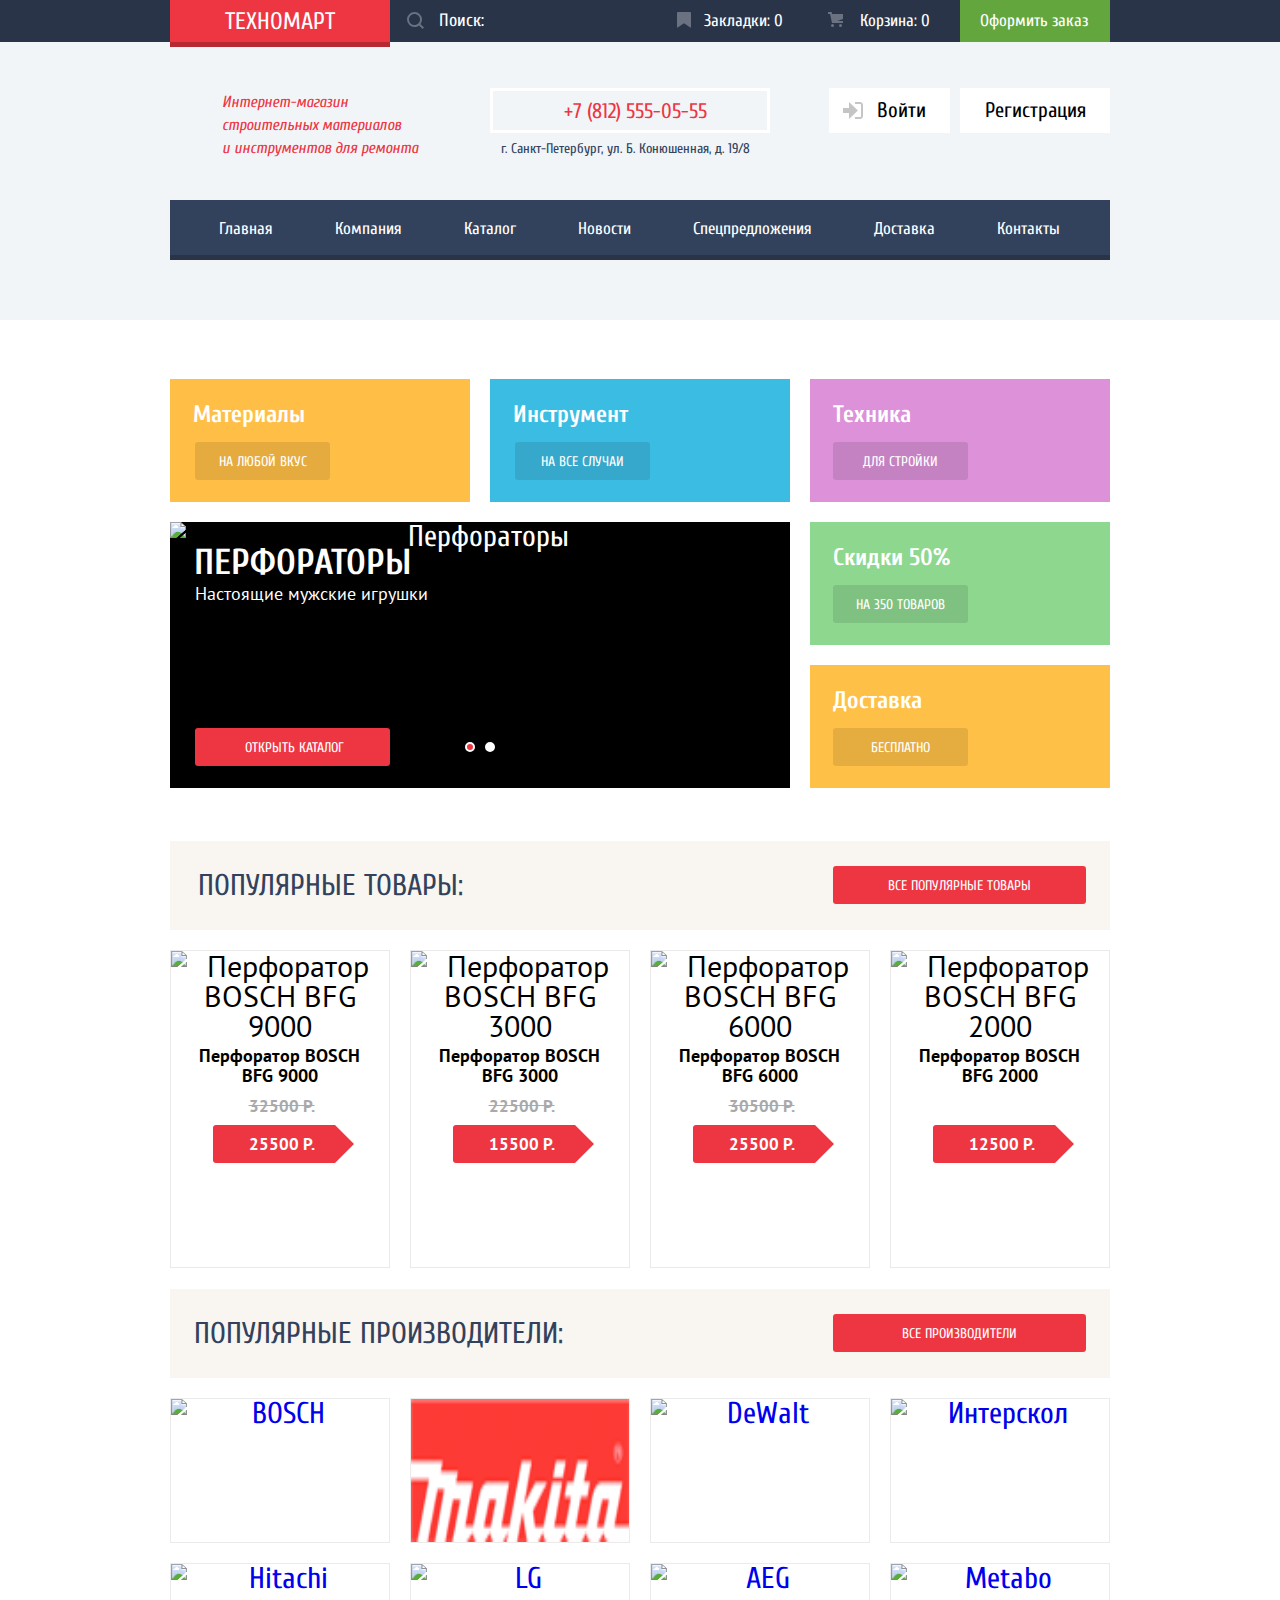
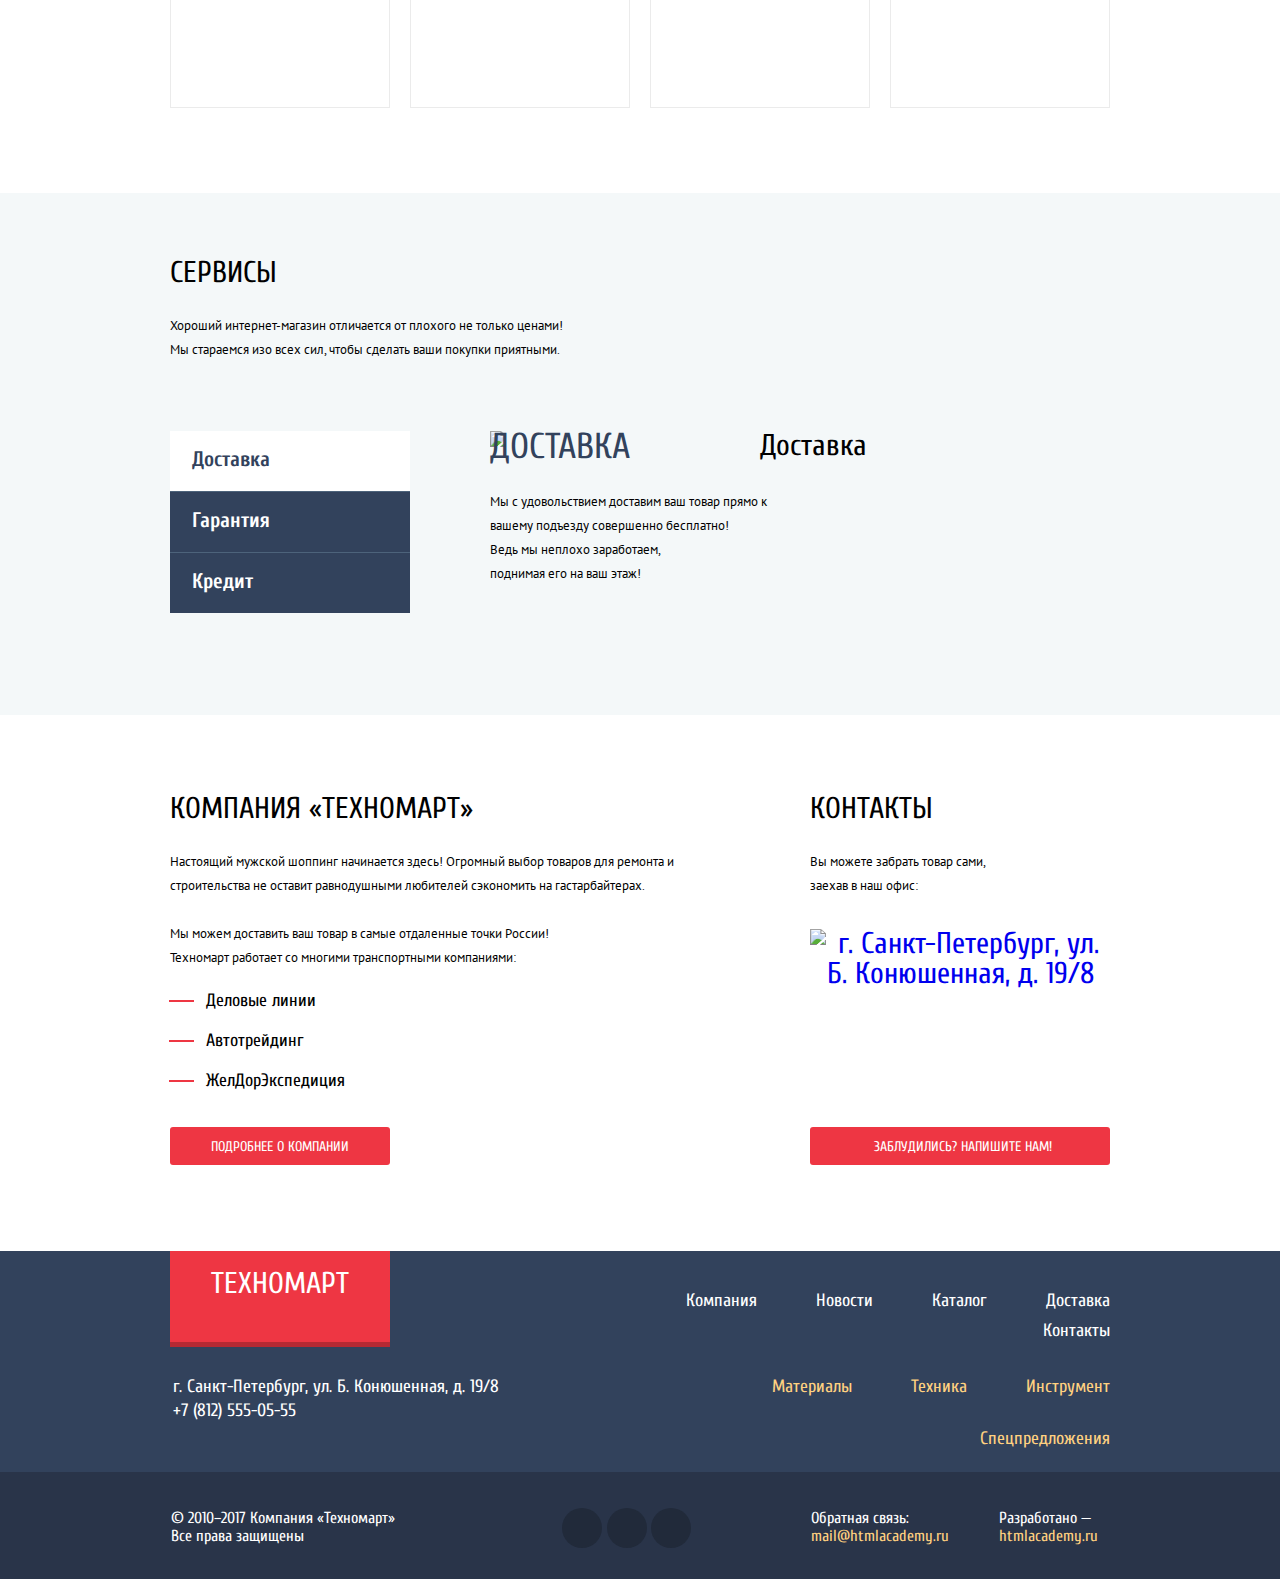
==== commit afba85fe: "JS modals and a11y" ====
--- a/index.html
+++ b/index.html
@@ -3,7 +3,7 @@
   <head>
     <meta charset="utf-8">
     <title>HTML Academy: Техномарт</title>
-	<link href="https://fonts.googleapis.com/css?family=Cuprum:400,400i,700|PT+Sans:400,700&amp;subset=cyrillic,cyrillic-ext" rel="stylesheet">
+	<link href="https://fonts.googleapis.com/css?family=Cuprum:400,400i,700%7CPT+Sans:400,700&amp;subset=cyrillic,cyrillic-ext" rel="stylesheet">
 	<link href="css/normalize.css" rel="stylesheet">
     <link href="css/style.css" rel="stylesheet">
   </head>
@@ -40,7 +40,8 @@
 				<p class="site-description">
 					Интернет-магазин
 					строительных материалов 
-					и&nbsp;инструментов для ремонта</p>
+					и&nbsp;инструментов для ремонта
+				</p>
 				
 				<p class="header-main-contacts">
 					<span class="header-main-phone">+7 (812) 555-05-55</span>
@@ -425,5 +426,18 @@
 		</div>
 		<button class="btn-close">Закрыть</button>
 	</section>
+
+	<!--Modals-add-->
+	<section class="modal modal-add">
+		<h2 class="modal-add__title">Товар добавлен в корзину!</h2>
+		<div class="modal-add-bottom">
+			<div class="modal-container">
+				<a class="red-btn modal-add__btn modal-add__btn--order" href="#">Оформить заказ</a>
+				<button class="red-btn modal-add__btn modal-add__btn--continue">Продолжить покупки</button>
+			</div>
+		</div>
+		<button class="btn-close">Закрыть</button>
+    </section>
+    <script type="text/javascript" src="js/script.js"></script>
   </body>
 </html>
--- a/css/style.css
+++ b/css/style.css
@@ -9,7 +9,7 @@
 	font-weight: normal;
 	font-size: 30px;
 	line-height: 30px;
-	font-family: "Cuprum", "Times New Roman", sans-serif;
+	font-family: "Cuprum", "Tahoma", sans-serif;
 	color: #000000;
 	text-transform: none;
 	font-style: normal;
@@ -29,6 +29,7 @@
 img {
 	max-width: 100%;
 	height: auto;
+	text-align: center;
 }
 
 .promo-slide img {
@@ -68,7 +69,7 @@
 	font-weight: normal;
 	font-size: 30px;
 	line-height: 30px;
-	font-family: "Cuprum", "Times New Roman", sans-serif;
+	font-family: "Cuprum", "Tahoma", sans-serif;
 	font-style: normal;
 	white-space: nowrap;
 
@@ -114,7 +115,7 @@
 
 	font-size: 14px;
 	line-height: 18px;
-	font-family: "Cuprum", "Times New Roman", sans-serif;
+	font-family: "Cuprum", "Tahoma", sans-serif;
 	text-align: center;
 	color: #ffffff;
 	text-transform: uppercase;
@@ -237,7 +238,7 @@
 	font-weight: normal;
 	font-size: 18px;
 	line-height: 17px;
-	font-family: "Cuprum", "Times New Roman", sans-serif;
+	font-family: "Cuprum", "Tahoma", sans-serif;
 	color: #ffffff;
 	font-style: normal;
 
@@ -478,7 +479,7 @@
 
 	font-size: 16px;
 	line-height: 18px;
-	font-family: "Cuprum", "Times New Roman", sans-serif;
+	font-family: "Cuprum", "Tahoma", sans-serif;
 	vertical-align: top;
 	text-align: left;
 	color: #32425c;
@@ -892,7 +893,7 @@
 	height: 6px;
 	margin: 0;
 	padding: 0;
-
+	vertical-align: top;
 	font-size: 0;
 
 	background-color: #ffffff;
@@ -912,7 +913,7 @@
 
 .promo-slide {
 	position: absolute;
-
+	z-index: -1;
 	color: #ffffff;
 }
 
@@ -938,10 +939,11 @@
 
 	font-size: 18px;
 	line-height: 22px;
-	font-family: "PT Sans", "Times New Roman", sans-serif;
+	font-family: "PT Sans", "Tahoma", sans-serif;
 }
 
 .promo-slides {
+
 }
 
 .promo-point-left:checked ~ .promo-slider-controls .controls-1,
@@ -1087,7 +1089,7 @@
 	margin-right: 20px;
 	margin-bottom: 20px;
 
-	font-family: "PT Sans", "Times New Roman", sans-serif;
+	font-family: "PT Sans", "Tahoma", sans-serif;
 	text-align: center;
 	color: #000000;
 
@@ -1107,6 +1109,15 @@
 	        box-shadow: 0 10px 20px 0 rgba(41,52,73, 0.5),
 	0 0 5px 0 rgba(41,52,73, 0.5);
 }
+
+.product--focus {
+	border: 1px solid #ffffff;
+	-webkit-box-shadow: 0 10px 20px 0 rgba(41,52,73, 0.5),
+	0 0 5px 0 rgba(41,52,73, 0.5);
+	        box-shadow: 0 10px 20px 0 rgba(41,52,73, 0.5),
+	0 0 5px 0 rgba(41,52,73, 0.5);
+}
+
 .product:hover .hover-product {
 	z-index: 4;
 }
@@ -1796,7 +1807,7 @@
 
 	font-size: 14px;
 	line-height: 18px;
-	font-family: "Cuprum", "Times New Roman", sans-serif;
+	font-family: "Cuprum", "Tahoma", sans-serif;
 	color: #ffffff;
 	text-transform: uppercase;
 
@@ -1804,7 +1815,7 @@
 	border: 0 none;
 	border-bottom: 3px solid #367315;
 	border-radius: 3px;
-	outline: 0;
+
 	cursor: pointer;
 }
 
@@ -1847,14 +1858,14 @@
 
 	font-size: 14px;
 	line-height: 17px;
-	font-family: "Cuprum", "Times New Roman", sans-serif;
+	font-family: "Cuprum", "Tahoma", sans-serif;
 	color: #000000;
 	text-transform: uppercase;
 
 	background-color: #ffffff;
 	border: 3px solid #63a63e;
 	border-radius: 3px;
-	outline: 0;
+
 	cursor: pointer;
 }
 
@@ -1868,16 +1879,25 @@
 	border: 3px solid rgba(0,0,0, 0.3);
 }
 
+.hover-product--focus {
+	z-index: 4;
+}
+
 .modal {
+	display: none;
 	position: fixed;
 	top: 15%;
 	left: 50%;
 	z-index: 10;
 }
 
+.modal-show {
+	display: block;
+}
+
 
 .modal-map {
-	display: none;
+	
 	width: 940px;
 	height: 446px;
 	margin-left: -470px;
@@ -1911,7 +1931,7 @@
 }
 
 .modal-feedback {
-	display: none;
+
 	width: 620px;
 	min-height: 430px;
 	margin-left: -310px;
@@ -1969,7 +1989,7 @@
 
 	font-size: 13px;
 	line-height: 18px;
-	font-family: "PT Sans", "Times New Roman", sans-serif;
+	font-family: "PT Sans", "Tahoma", sans-serif;
 
 	border: 2px solid #dee3e4;
 }
@@ -2003,7 +2023,7 @@
 
 	font-size: 13px;
 	line-height: 18px;
-	font-family: "PT Sans", "Times New Roman", sans-serif;
+	font-family: "PT Sans", "Tahoma", sans-serif;
 
 	border: 2px solid #dee3e4;
 }
@@ -2737,7 +2757,7 @@
 }
 
 .modal-add {
-	display: none;
+
 	width: 620px;
 	min-height: 275px;
 	margin-left: -310px;
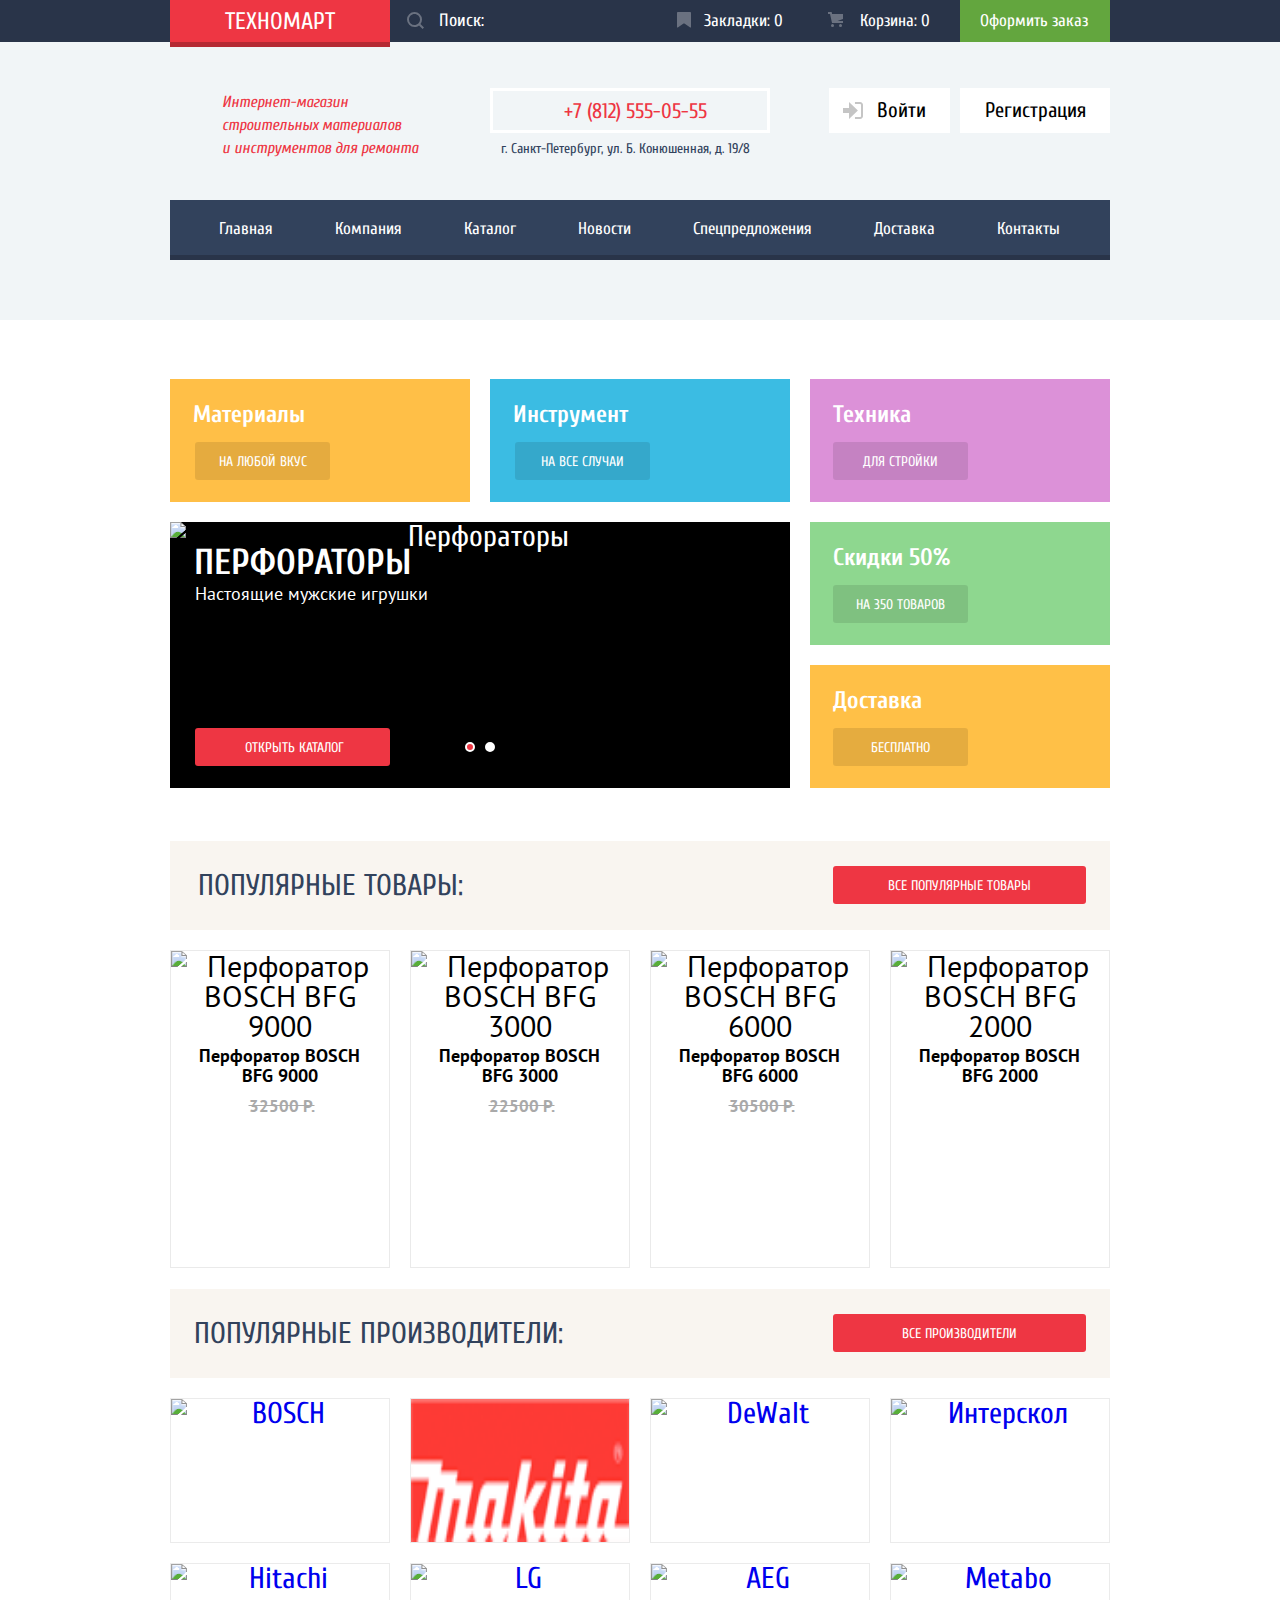
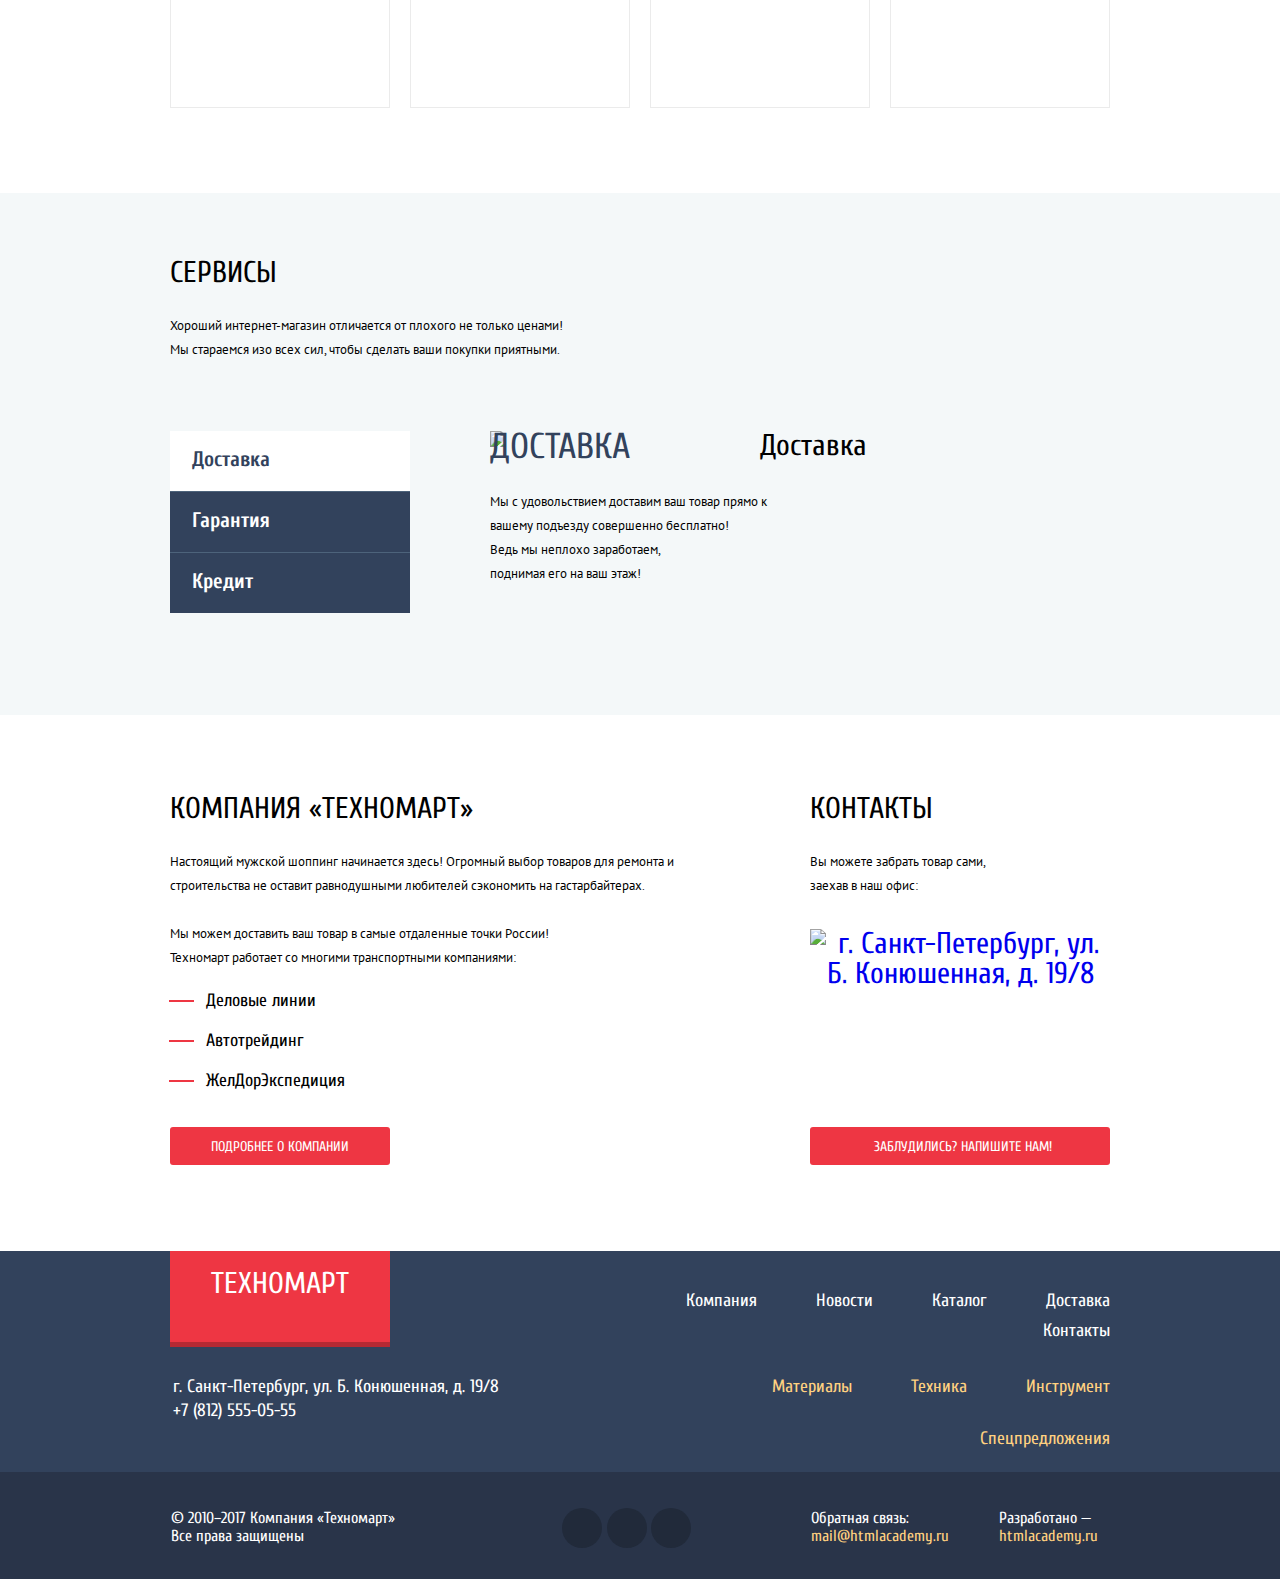
==== commit 7cdadcdd: "Prograssive JS" ====
--- a/index.html
+++ b/index.html
@@ -58,7 +58,7 @@
 	
 			<nav class="navigation-main">
 				<ul	class="main-menu-list">
-					<li><a class="main-menu-list__item" href="#">Главная</a></li>
+					<li><a class="main-menu-list__item" href="index.html">Главная</a></li>
 					<li><a class="main-menu-list__item" href="#">Компания</a></li>
 					<li><a class="main-menu-list__item" href="catalog.html">Каталог</a></li>
 					<li><a class="main-menu-list__item" href="#">Новости</a></li>
@@ -149,9 +149,9 @@
 							<span class="product__cost">25500 Р.</span>
 						</p>
 						<div class="hover-product">
-							<button class="hover-product__buy">Купить
+							<a class="hover-product__buy" href="cart.html">Купить
 								<svg class="hover-product__icon" xmlns="http://www.w3.org/2000/svg" width="15" height="15" viewBox="0 0 15 15"><circle fill="#ffffff" cx="4.5" cy="13.5" r="1.5"/><circle fill="#ffffff" cx="12.5" cy="13.5" r="1.5"/><path fill="#ffffff" d="M15 2H4.07l-.422-2H0v2h2.031l1.985 9H15V9H9.441L15 6.951z"/></svg>
-							</button>
+							</a>
 							<button class="hover-product__bookmark">В закладки</button>
 						</div>
 					</li>
@@ -165,9 +165,9 @@
 							<span class="product__cost">15500 Р.</span>
 						</p>
 						<div class="hover-product">
-							<button class="hover-product__buy">Купить
+							<a class="hover-product__buy" href="cart.html">Купить
 								<svg class="hover-product__icon" xmlns="http://www.w3.org/2000/svg" width="15" height="15" viewBox="0 0 15 15"><circle fill="#ffffff" cx="4.5" cy="13.5" r="1.5"/><circle fill="#ffffff" cx="12.5" cy="13.5" r="1.5"/><path fill="#ffffff" d="M15 2H4.07l-.422-2H0v2h2.031l1.985 9H15V9H9.441L15 6.951z"/></svg>
-							</button>
+							</a>
 							<button class="hover-product__bookmark">В закладки</button>
 						</div>
 					</li>
@@ -181,9 +181,9 @@
 							<span class="product__cost">25500 Р.</span>
 						</p>
 						<div class="hover-product">
-							<button class="hover-product__buy">Купить
+							<a class="hover-product__buy" href="cart.html">Купить
 								<svg class="hover-product__icon" xmlns="http://www.w3.org/2000/svg" width="15" height="15" viewBox="0 0 15 15"><circle fill="#ffffff" cx="4.5" cy="13.5" r="1.5"/><circle fill="#ffffff" cx="12.5" cy="13.5" r="1.5"/><path fill="#ffffff" d="M15 2H4.07l-.422-2H0v2h2.031l1.985 9H15V9H9.441L15 6.951z"/></svg>
-							</button>
+							</a>
 							<button class="hover-product__bookmark">В закладки</button>
 						</div>
 					</li>
@@ -197,9 +197,9 @@
 							<span class="product__cost">12500 Р.</span>
 						</p>
 						<div class="hover-product">
-							<button class="hover-product__buy">Купить
+							<a class="hover-product__buy" href="cart.html">Купить
 								<svg class="hover-product__icon" xmlns="http://www.w3.org/2000/svg" width="15" height="15" viewBox="0 0 15 15"><circle fill="#ffffff" cx="4.5" cy="13.5" r="1.5"/><circle fill="#ffffff" cx="12.5" cy="13.5" r="1.5"/><path fill="#ffffff" d="M15 2H4.07l-.422-2H0v2h2.031l1.985 9H15V9H9.441L15 6.951z"/></svg>
-							</button>
+							</a>
 							<button class="hover-product__bookmark">В закладки</button>
 						</div>
 					</li>
@@ -342,11 +342,10 @@
 					<p class="main-contacts__description">Вы можете забрать товар сами, заехав в наш офис:</p>
 					<div class="main-contacts__map">
 						<a href="https://www.google.ru/maps/place/21Shop/@59.9379876,30.3205145,17z/data=!4m8!1m2!2m1!1z0LMuINCh0LDQvdC60YIt0J_QtdGC0LXRgNCx0YPRgNCzLCDRg9C7LiDQkS4g0JrQvtC90Y7RiNC10L3QvdCw0Y8sINC0LiAxOS84INGD0LsuINCRLiDQmtC-0L3RjtGI0LXQvdC90LDRjywg0LQuIDE5Lzg!3m4!1s0x4696310fca77c663:0xe2913435672b14c9!8m2!3d59.938536!4d30.3224549">
-							<img src="img/map.jpg" width="300" height="158" alt="г. Санкт-Петербург, 
-                            ул. Б. Конюшенная, д. 19/8">
-						</a>
-					</div>
-					<button class="red-btn main-contacts__red-btn">Заблудились? Напишите нам!</button>
+							<img src="img/map.jpg" width="300" height="158" alt="г. Санкт-Петербург, ул. Б. Конюшенная, д. 19/8">
+						</a>
+					</div>
+					<a class="red-btn main-contacts__red-btn" href="writeus.html">Заблудились? Напишите нам!</a>
 				</section>
 			</div>
 		</div>
@@ -401,6 +400,7 @@
 	<!--Modals-map-->
 	<section class="modal modal-map">
       <h2 class="visually-hidden">Карта</h2>
+      <iframe src="https://www.google.com/maps/embed?pb=!1m18!1m12!1m3!1d1998.6475550698046!2d30.32051446554908!3d59.937990269113655!2m3!1f0!2f0!3f0!3m2!1i1024!2i768!4f13.1!3m3!1m2!1s0x4696310fca77c663%3A0xe2913435672b14c9!2s21Shop!5e0!3m2!1sru!2sru!4v1504373297094" width="940" height="446" frameborder="0" style="border:0" allowfullscreen></iframe>
       <button class="btn-close">Закрыть</button>
     </section>
 
@@ -412,15 +412,15 @@
 				<div class="modal-feedback__top-wrap">
 					<div class="modal-feedback__top-left">
 						<label class="modal-feedback__title" for="mdl-name">Ваше имя:</label>
-						<input class="modal-feedback__input" type="text" name="modal-feedback__name" id="mdl-name" placeholder="Представьтесь, пожалуйста" required>
+						<input class="modal-feedback__input" type="text" name="modal-feedback__name" id="mdl-name" placeholder="Представьтесь, пожалуйста">
 					</div>
 					<div class="modal-feedback__top-right">
 						<label class="modal-feedback__title" for="mdl-mail">Ваш e-mail:</label>
-						<input class="modal-feedback__input" type="email" name="modal-feedback__mail" id="mdl-mail" placeholder="Для отправки ответа" required>
+						<input class="modal-feedback__input" type="email" name="modal-feedback__mail" id="mdl-mail" placeholder="Для отправки ответа">
 					</div>
 				</div>
 				<label class="modal-feedback__title modal-feedback__title--latter" for="mdl-latter">Текст письма:</label>
-				<textarea class="modal-feedback__latter" id="mdl-latter" name="modal-feedback__tarea" placeholder="В свободной форме" required></textarea>
+				<textarea class="modal-feedback__latter" id="mdl-latter" name="modal-feedback__tarea" placeholder="В свободной форме"></textarea>
 				<button class="red-btn modal-feedback__red-btn" type="submit">Отправить</button>
 			</form>
 		</div>
--- a/css/style.css
+++ b/css/style.css
@@ -29,6 +29,7 @@
 img {
 	max-width: 100%;
 	height: auto;
+
 	text-align: center;
 }
 
@@ -893,8 +894,9 @@
 	height: 6px;
 	margin: 0;
 	padding: 0;
+
+	font-size: 0;
 	vertical-align: top;
-	font-size: 0;
 
 	background-color: #ffffff;
 	border: 2px solid #ffffff;
@@ -914,6 +916,7 @@
 .promo-slide {
 	position: absolute;
 	z-index: -1;
+
 	color: #ffffff;
 }
 
@@ -943,7 +946,6 @@
 }
 
 .promo-slides {
-
 }
 
 .promo-point-left:checked ~ .promo-slider-controls .controls-1,
@@ -1084,8 +1086,11 @@
 .product {
 	position: relative;
 
-	width: 218px;
-	min-height: 316px;
+	-webkit-box-sizing: border-box;
+
+	        box-sizing: border-box;
+	width: 220px;
+	min-height: 318px;
 	margin-right: 20px;
 	margin-bottom: 20px;
 
@@ -1096,6 +1101,9 @@
 	background-color: #ffffff;
 	border: 1px solid #eaeaea;
 }
+
+
+
 
 .popular-products .product:nth-child(4n) {
 	margin-right: 0;
@@ -1111,6 +1119,8 @@
 }
 
 .product--focus {
+	z-index: 1;
+
 	border: 1px solid #ffffff;
 	-webkit-box-shadow: 0 10px 20px 0 rgba(41,52,73, 0.5),
 	0 0 5px 0 rgba(41,52,73, 0.5);
@@ -1171,12 +1181,18 @@
 	text-decoration: line-through;
 }
 
+.product .product__discount--false {
+	font-size: 0;
+}
+
 .product .product__cost {
 	position: relative;
 
 	display: block;
-	width: 86px;
-	min-height: 28px;
+	-webkit-box-sizing: border-box;
+	        box-sizing: border-box;
+	width: 160px;
+	min-height: 38px;
 	margin-left: 42px;
 	padding-top: 10px;
 	padding-left: 36px;
@@ -1184,24 +1200,12 @@
 	text-align: left;
 	color: #ffffff;
 
-	background-color: #ee3643;
+	background-image: url("../img/red-button.svg");
+	background-repeat: no-repeat;
+	background-size: auto 100%;
 	border-top-left-radius: 3px;
 	border-bottom-left-radius: 3px;
 }
-
-/*!-- Decoration -> */
-
-.product .product__cost::after {
-	content: "";
-	position: absolute;
-	top: 0;
-	right: -38px;
-
-	border: 19px solid transparent;
-	border-left-color: #ee3643;
-}
-
-/* Decoration -> --!*/
 
 .manufacturers {
 	display: -webkit-box;
@@ -1544,6 +1548,7 @@
 }
 
 .main-contacts .main-contacts__red-btn {
+	box-sizing: border-box;
 	width: 300px;
 	min-height: 38px;
 	padding-left: 64px;
@@ -1794,7 +1799,7 @@
 
 .hover-product .hover-product__buy {
 	position: relative;
-
+	box-sizing: border-box;
 	display: block;
 	width: 135px;
 	min-height: 38px;
@@ -1803,8 +1808,8 @@
 	margin-bottom: 7px;
 	margin-left: 41px;
 	padding: 0;
-	padding-top: 6px;
-
+	padding-top: 11px;
+	text-align: center;
 	font-size: 14px;
 	line-height: 18px;
 	font-family: "Cuprum", "Tahoma", sans-serif;
@@ -1815,7 +1820,6 @@
 	border: 0 none;
 	border-bottom: 3px solid #367315;
 	border-radius: 3px;
-
 	cursor: pointer;
 }
 
@@ -1827,6 +1831,7 @@
 	width: 15px;
 	min-height: 15px;
 
+	outline: 3px;
 	opacity: 0.3;
 }
 
@@ -1865,7 +1870,6 @@
 	background-color: #ffffff;
 	border: 3px solid #63a63e;
 	border-radius: 3px;
-
 	cursor: pointer;
 }
 
@@ -1884,20 +1888,62 @@
 }
 
 .modal {
-	display: none;
 	position: fixed;
 	top: 15%;
 	left: 50%;
 	z-index: 10;
+
+	display: none;
 }
 
 .modal-show {
 	display: block;
+
+	-webkit-animation: bounce 0.6s;
+
+	        animation: bounce 0.6s;
+}
+
+@-webkit-keyframes bounce {
+	0% {
+		-webkit-transform: translateY(-2000px);
+		        transform: translateY(-2000px);
+	}
+	70% {
+		-webkit-transform: translateY(30px);
+		        transform: translateY(30px);
+	}
+	90% {
+		-webkit-transform: translateY(-10px);
+		        transform: translateY(-10px);
+	}
+	100% {
+		-webkit-transform: translateY(0);
+		        transform: translateY(0);
+	}
+}
+
+@keyframes bounce {
+	0% {
+		-webkit-transform: translateY(-2000px);
+		        transform: translateY(-2000px);
+	}
+	70% {
+		-webkit-transform: translateY(30px);
+		        transform: translateY(30px);
+	}
+	90% {
+		-webkit-transform: translateY(-10px);
+		        transform: translateY(-10px);
+	}
+	100% {
+		-webkit-transform: translateY(0);
+		        transform: translateY(0);
+	}
 }
 
 
 .modal-map {
-	
 	width: 940px;
 	height: 446px;
 	margin-left: -470px;
@@ -1931,7 +1977,6 @@
 }
 
 .modal-feedback {
-
 	width: 620px;
 	min-height: 430px;
 	margin-left: -310px;
@@ -1940,6 +1985,73 @@
 	border-top: 7px solid #ee3643;
 	-webkit-box-shadow: 0 0 40px 0 rgba(47,42,43, 0.5);
 	        box-shadow: 0 0 40px 0 rgba(47,42,43, 0.5);
+}
+
+.modal-error {
+	-webkit-transform: translate3d(0, 0, 0);
+	        transform: translate3d(0, 0, 0);
+	-webkit-backface-visibility: hidden;
+	        backface-visibility: hidden;
+	-webkit-perspective: 1000px;
+	        perspective: 1000px;
+
+	-webkit-animation: shake 0.82s cubic-bezier(0.36,0.07,0.19,0.97) both;
+
+	        animation: shake 0.82s cubic-bezier(0.36,0.07,0.19,0.97) both;
+}
+
+@-webkit-keyframes shake {
+	10%,
+	90% {
+		-webkit-transform: translate3d(-1px, 0, 0);
+		        transform: translate3d(-1px, 0, 0);
+	}
+
+	20%,
+	80% {
+		-webkit-transform: translate3d(2px, 0, 0);
+		        transform: translate3d(2px, 0, 0);
+	}
+
+	30%,
+	50%,
+	70% {
+		-webkit-transform: translate3d(-4px, 0, 0);
+		        transform: translate3d(-4px, 0, 0);
+	}
+
+	40%,
+	60% {
+		-webkit-transform: translate3d(4px, 0, 0);
+		        transform: translate3d(4px, 0, 0);
+	}
+}
+
+@keyframes shake {
+	10%,
+	90% {
+		-webkit-transform: translate3d(-1px, 0, 0);
+		        transform: translate3d(-1px, 0, 0);
+	}
+
+	20%,
+	80% {
+		-webkit-transform: translate3d(2px, 0, 0);
+		        transform: translate3d(2px, 0, 0);
+	}
+
+	30%,
+	50%,
+	70% {
+		-webkit-transform: translate3d(-4px, 0, 0);
+		        transform: translate3d(-4px, 0, 0);
+	}
+
+	40%,
+	60% {
+		-webkit-transform: translate3d(4px, 0, 0);
+		        transform: translate3d(4px, 0, 0);
+	}
 }
 
 .modal-feedback .modal-feedback__container {
@@ -2123,7 +2235,7 @@
 .main-container__title {
 	min-height: 60px;
 	margin: 0;
-	margin-bottom: 20px;
+	margin-bottom: 19px;
 	padding: 0;
 	padding-top: 29px;
 	padding-left: 28px;
@@ -2203,7 +2315,7 @@
 
 .filter-price,
 .filter-manufacturers {
-	margin-bottom: 18px;
+	margin-bottom: 17px;
 
 	border-bottom: 1px solid #e5e5e5;
 }
@@ -2235,7 +2347,7 @@
 }
 
 .filter-power .filter-power__title {
-	margin-bottom: 11px;
+	margin-bottom: 13px;
 }
 
 .range-controls {
@@ -2294,7 +2406,7 @@
 	display: -ms-flexbox;
 	display: flex;
 	justify-content: space-between;
-	margin-bottom: 24px;
+	margin-bottom: 25px;
 
 	-webkit-box-pack: justify;
 	-ms-flex-pack: justify;
@@ -2346,7 +2458,7 @@
 }
 
 .power-list {
-	margin-bottom: 77px;
+	margin-bottom: 76px;
 }
 
 .manufacturers-list .manufacturers-list__item,
@@ -2647,6 +2759,16 @@
 	fill: #ee3643;
 }
 
+.sorting-list .sorting-list__item--active {
+	color: #ee3643;
+
+	border-bottom: 0;
+}
+
+.sorting-list__item--active svg {
+	fill: #ee3643;
+}
+
 .catalog-perforators .products {
 	display: -webkit-box;
 	display: -ms-flexbox;
@@ -2757,7 +2879,6 @@
 }
 
 .modal-add {
-
 	width: 620px;
 	min-height: 275px;
 	margin-left: -310px;
@@ -2827,4 +2948,4 @@
 	color: #000000;
 
 	background-color: #ffffff;
-}
+}